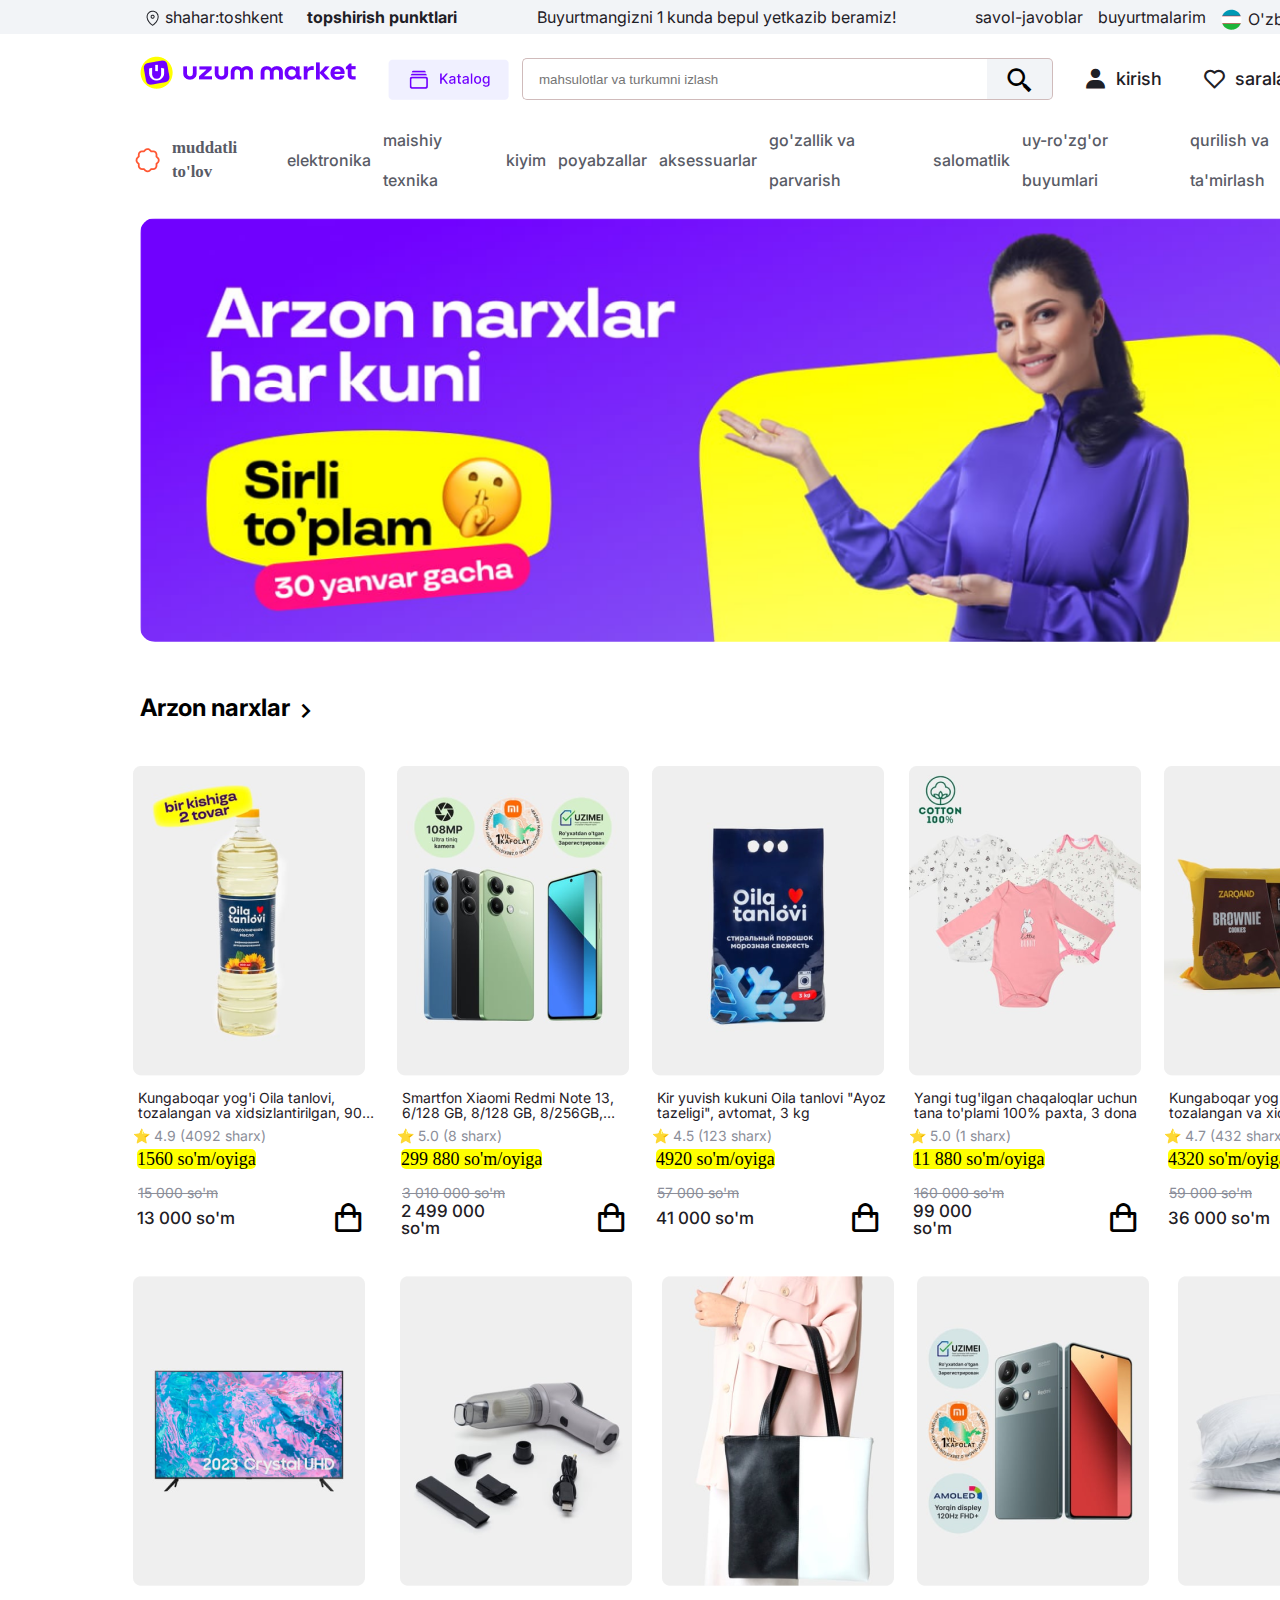
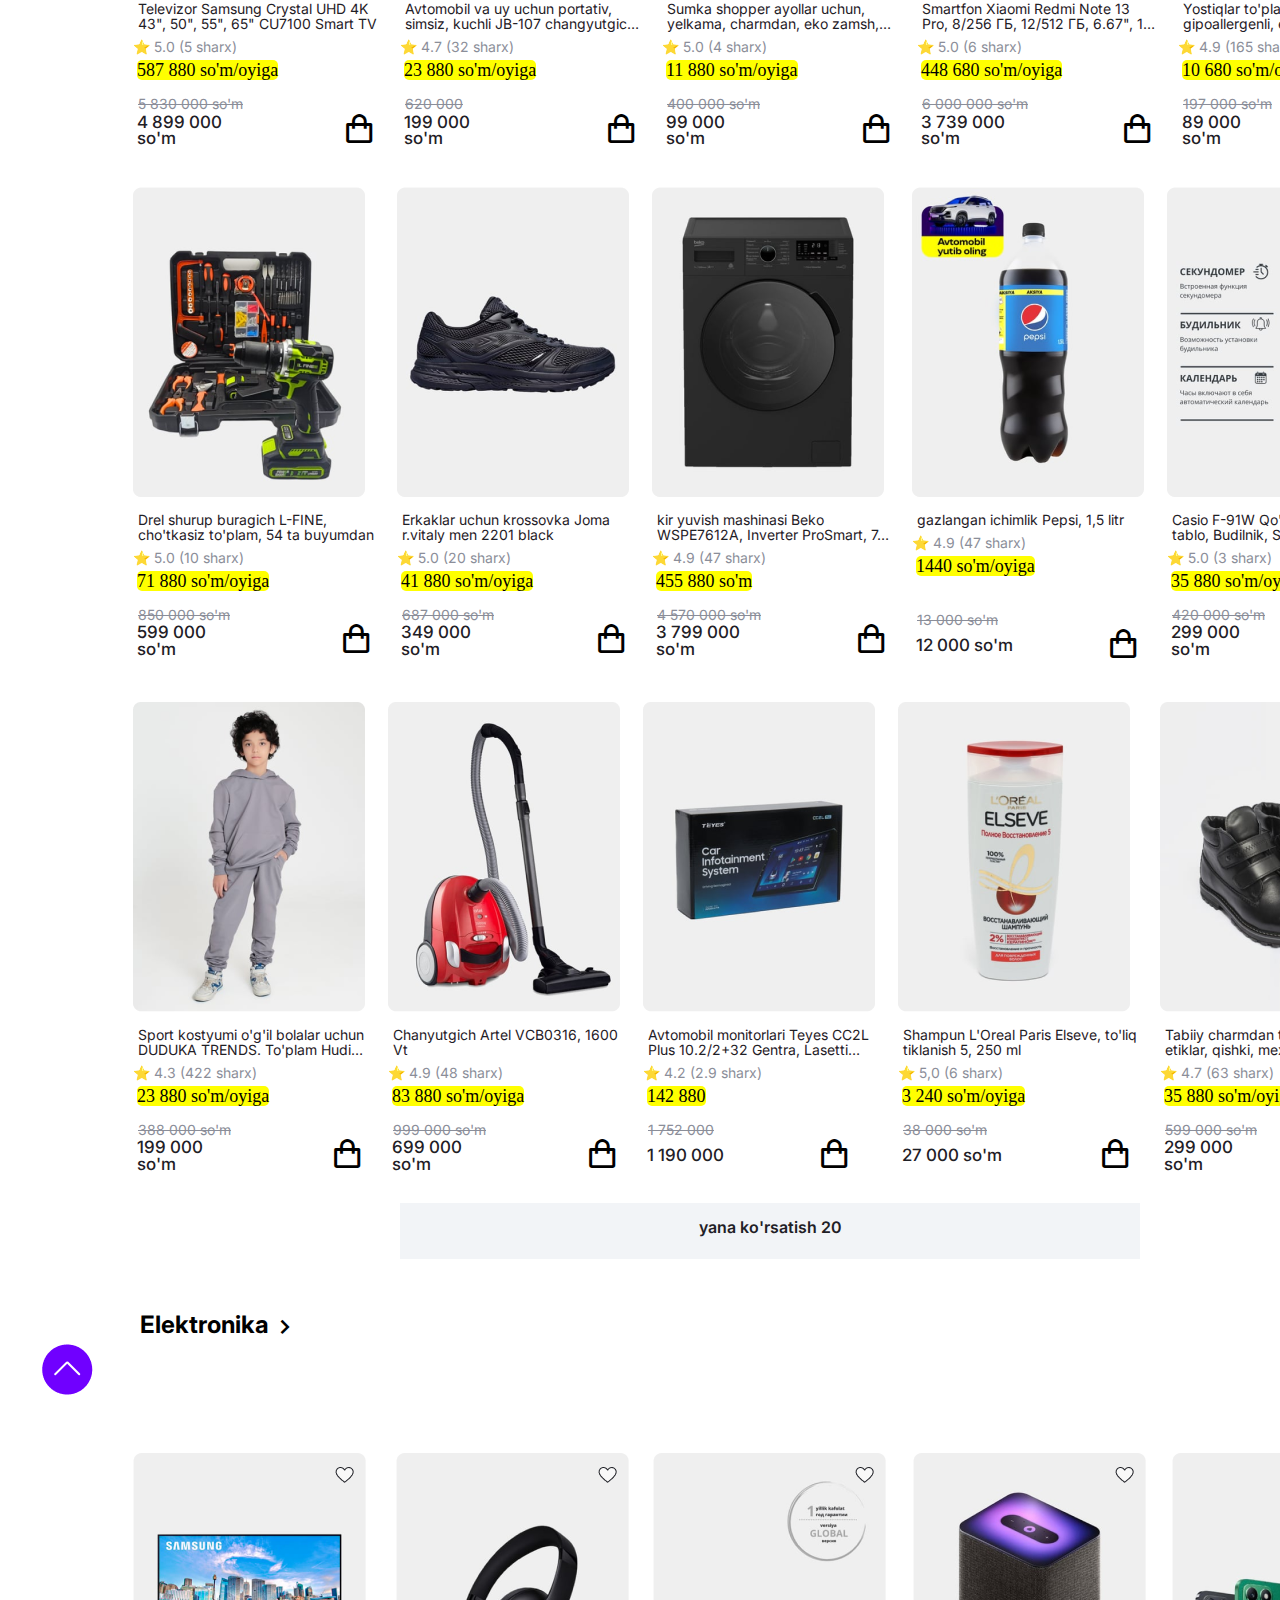
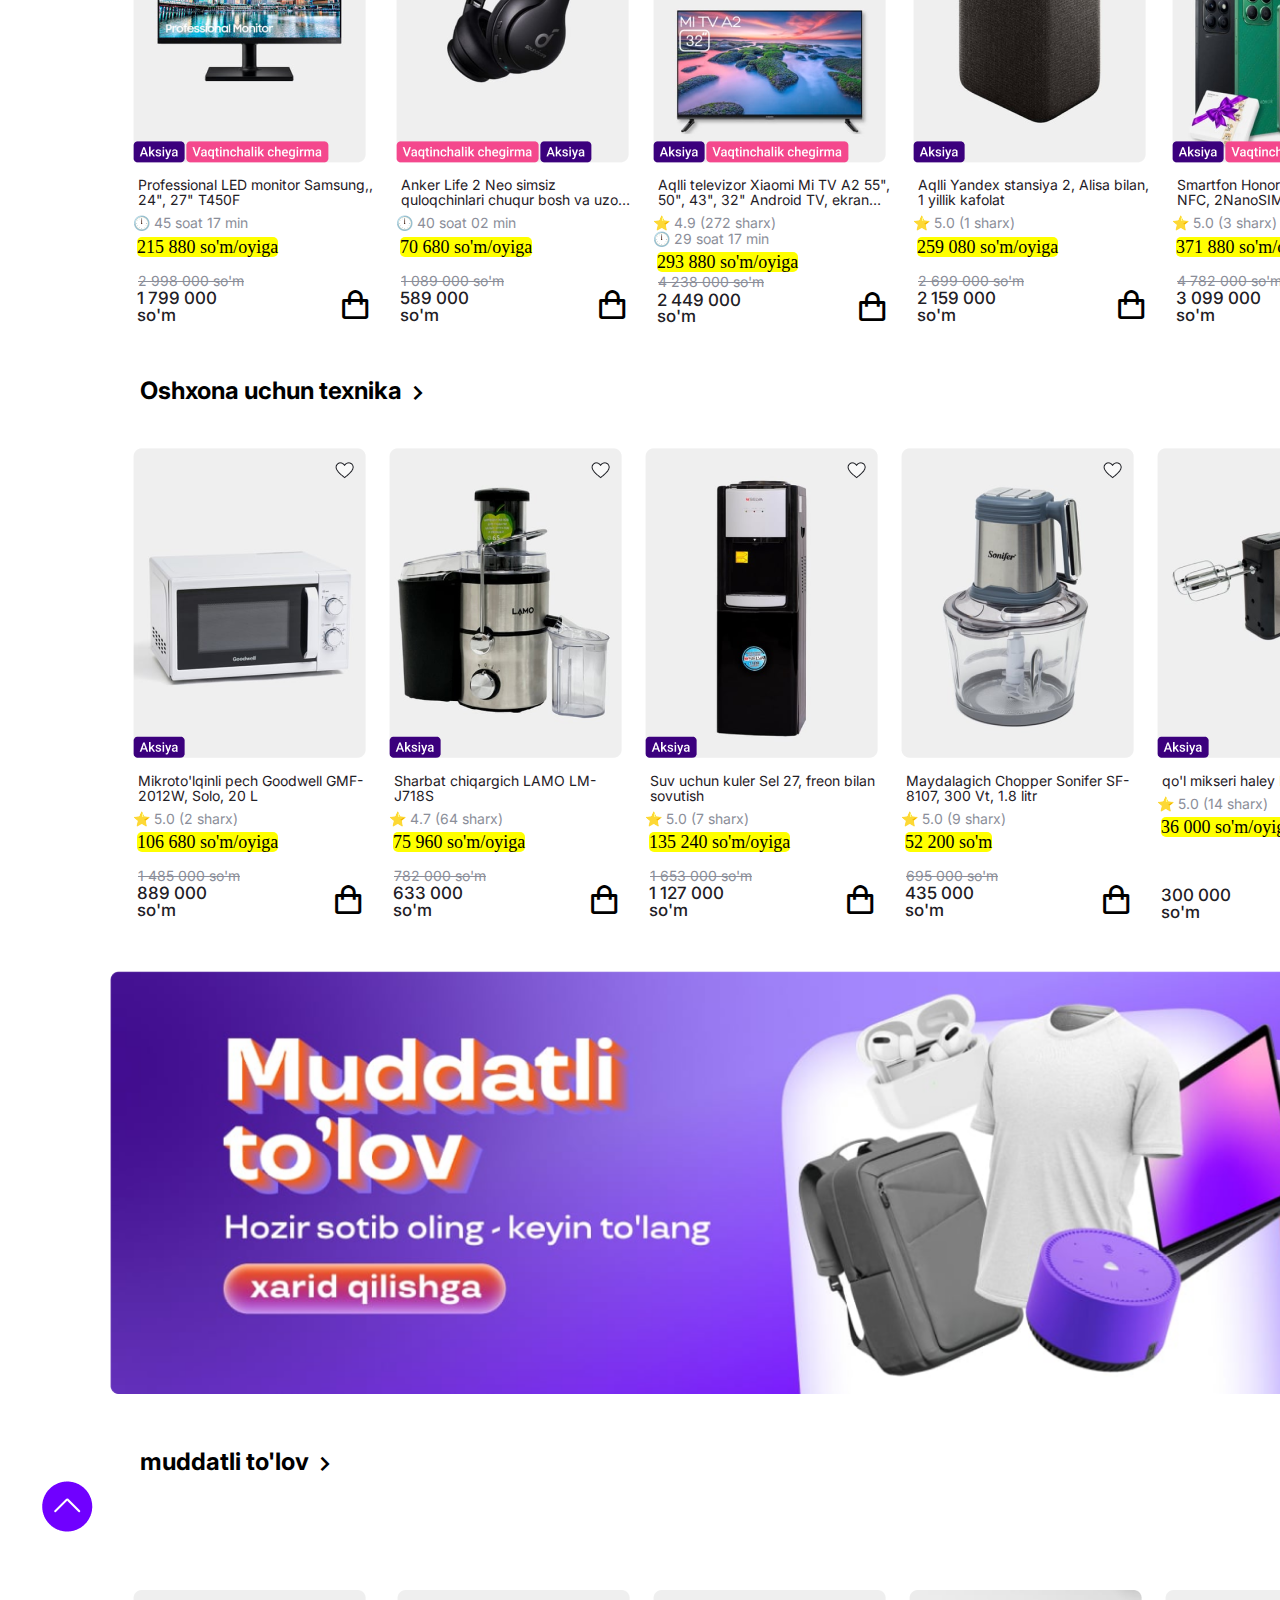
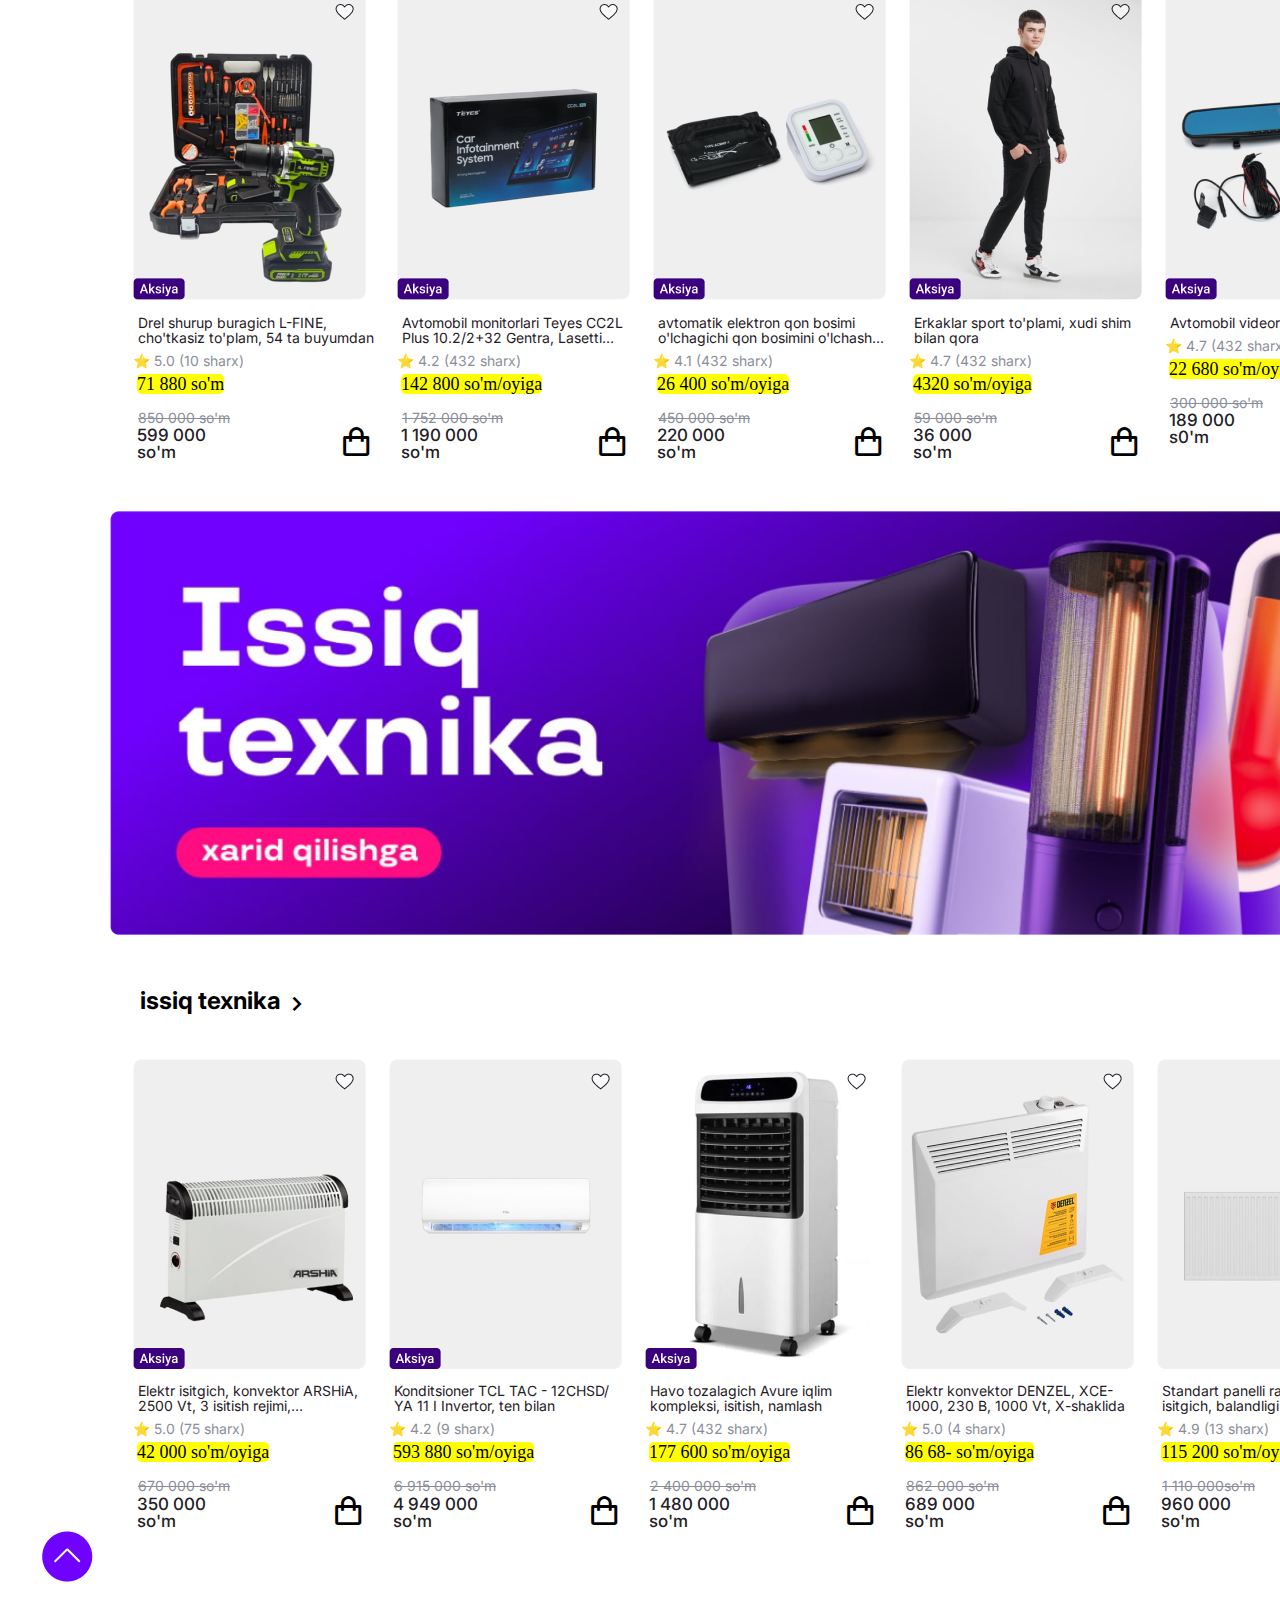
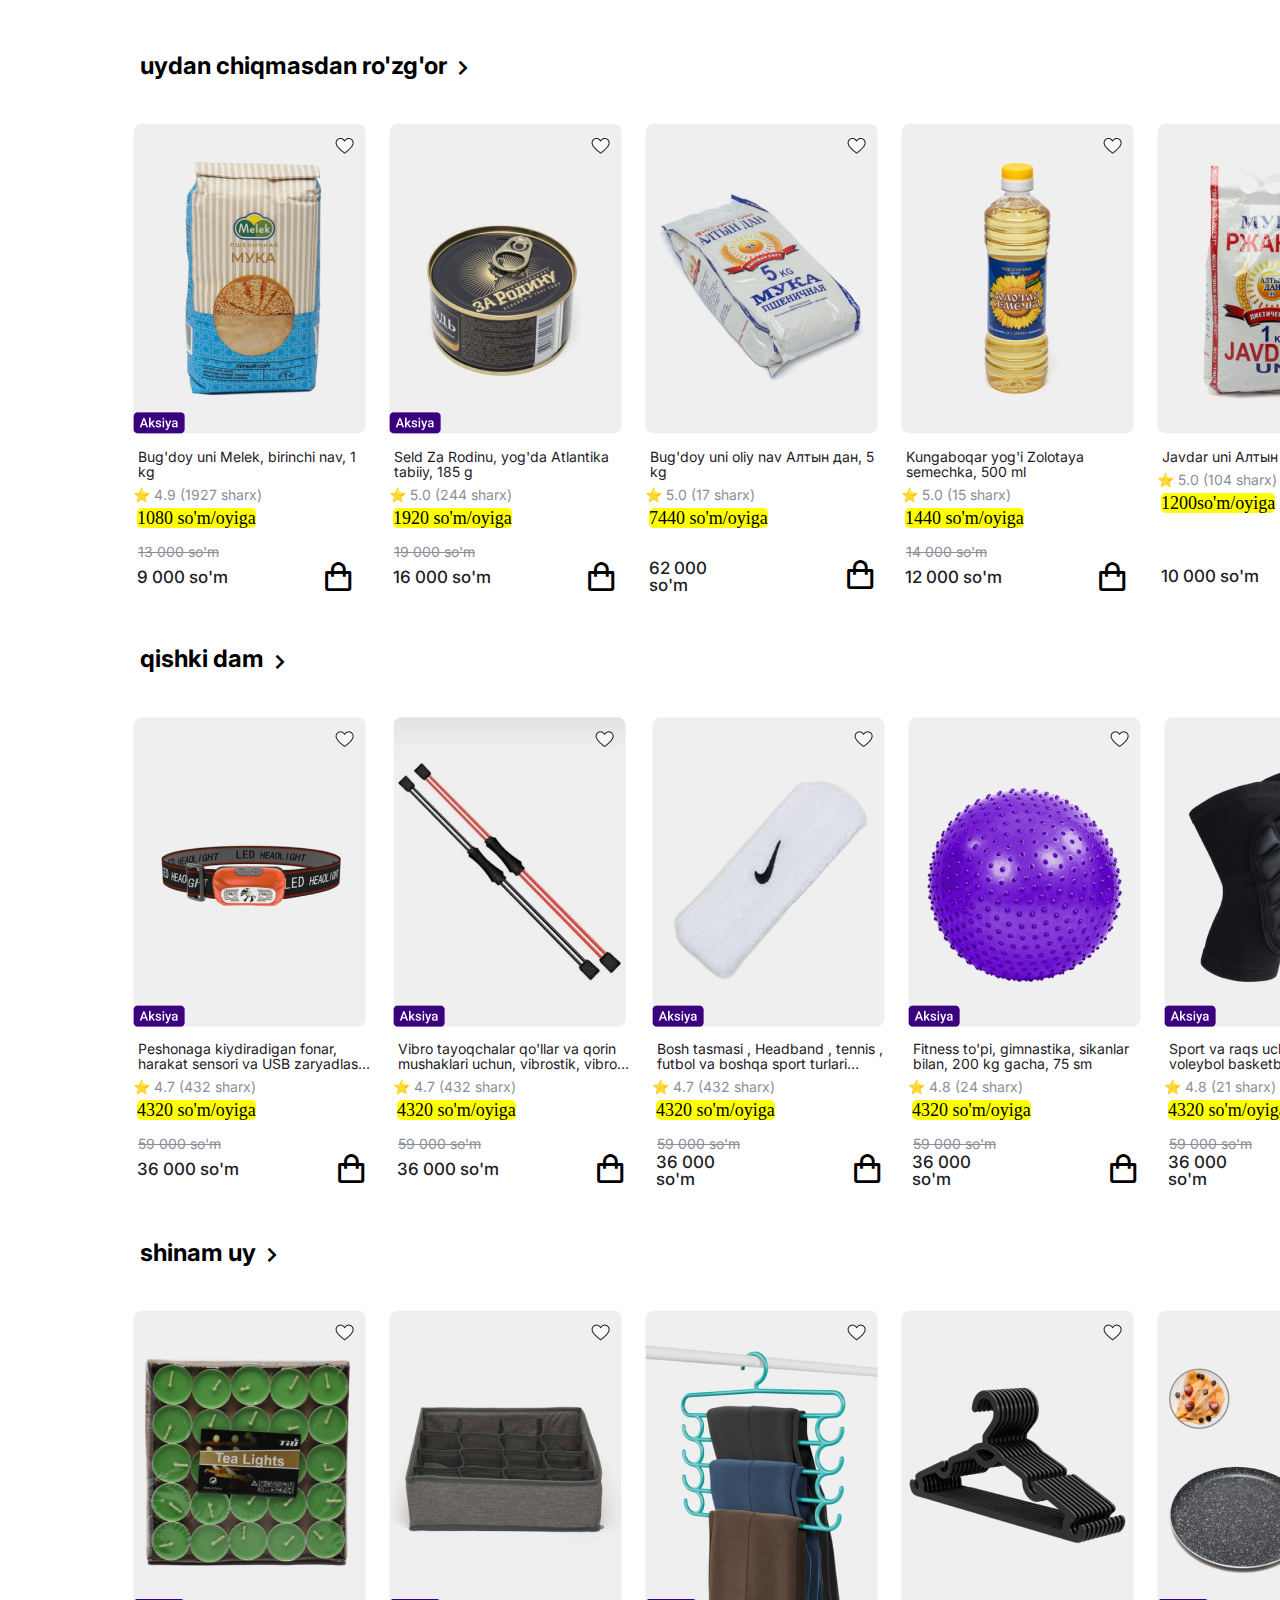
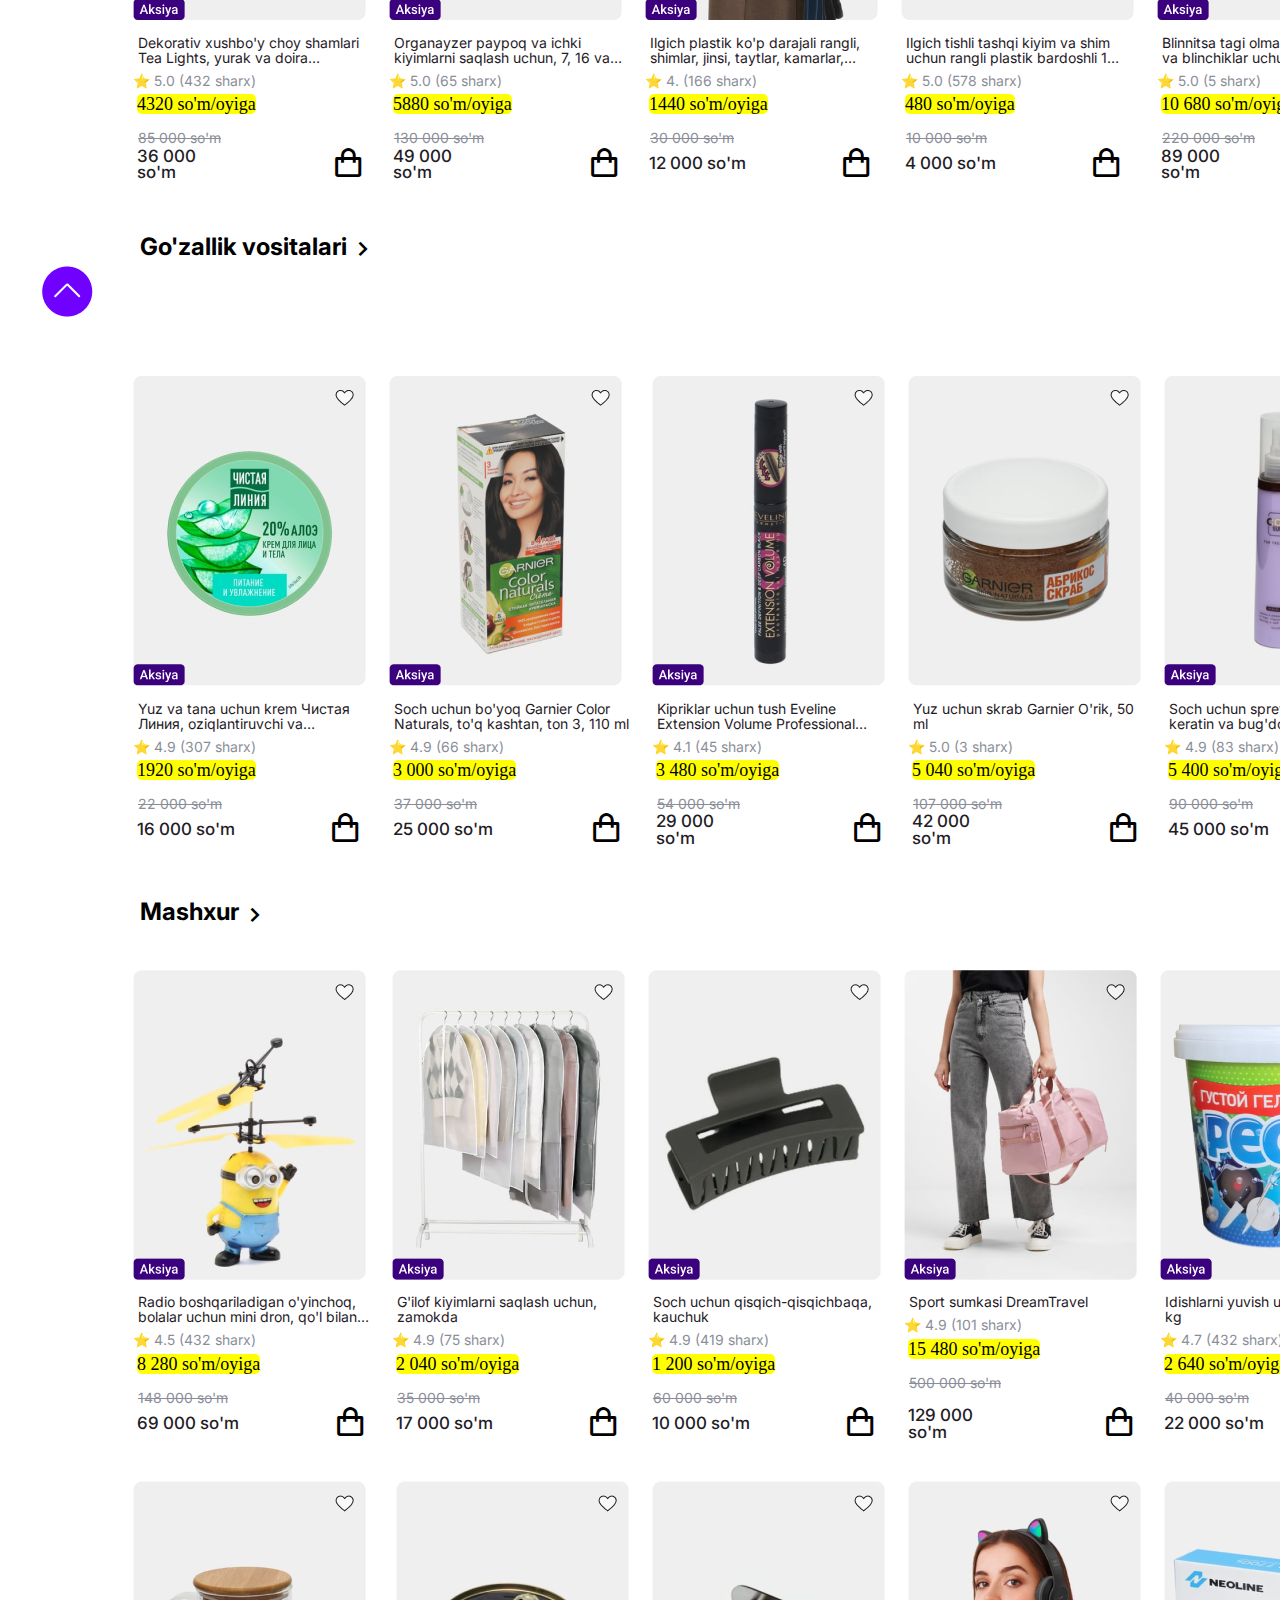
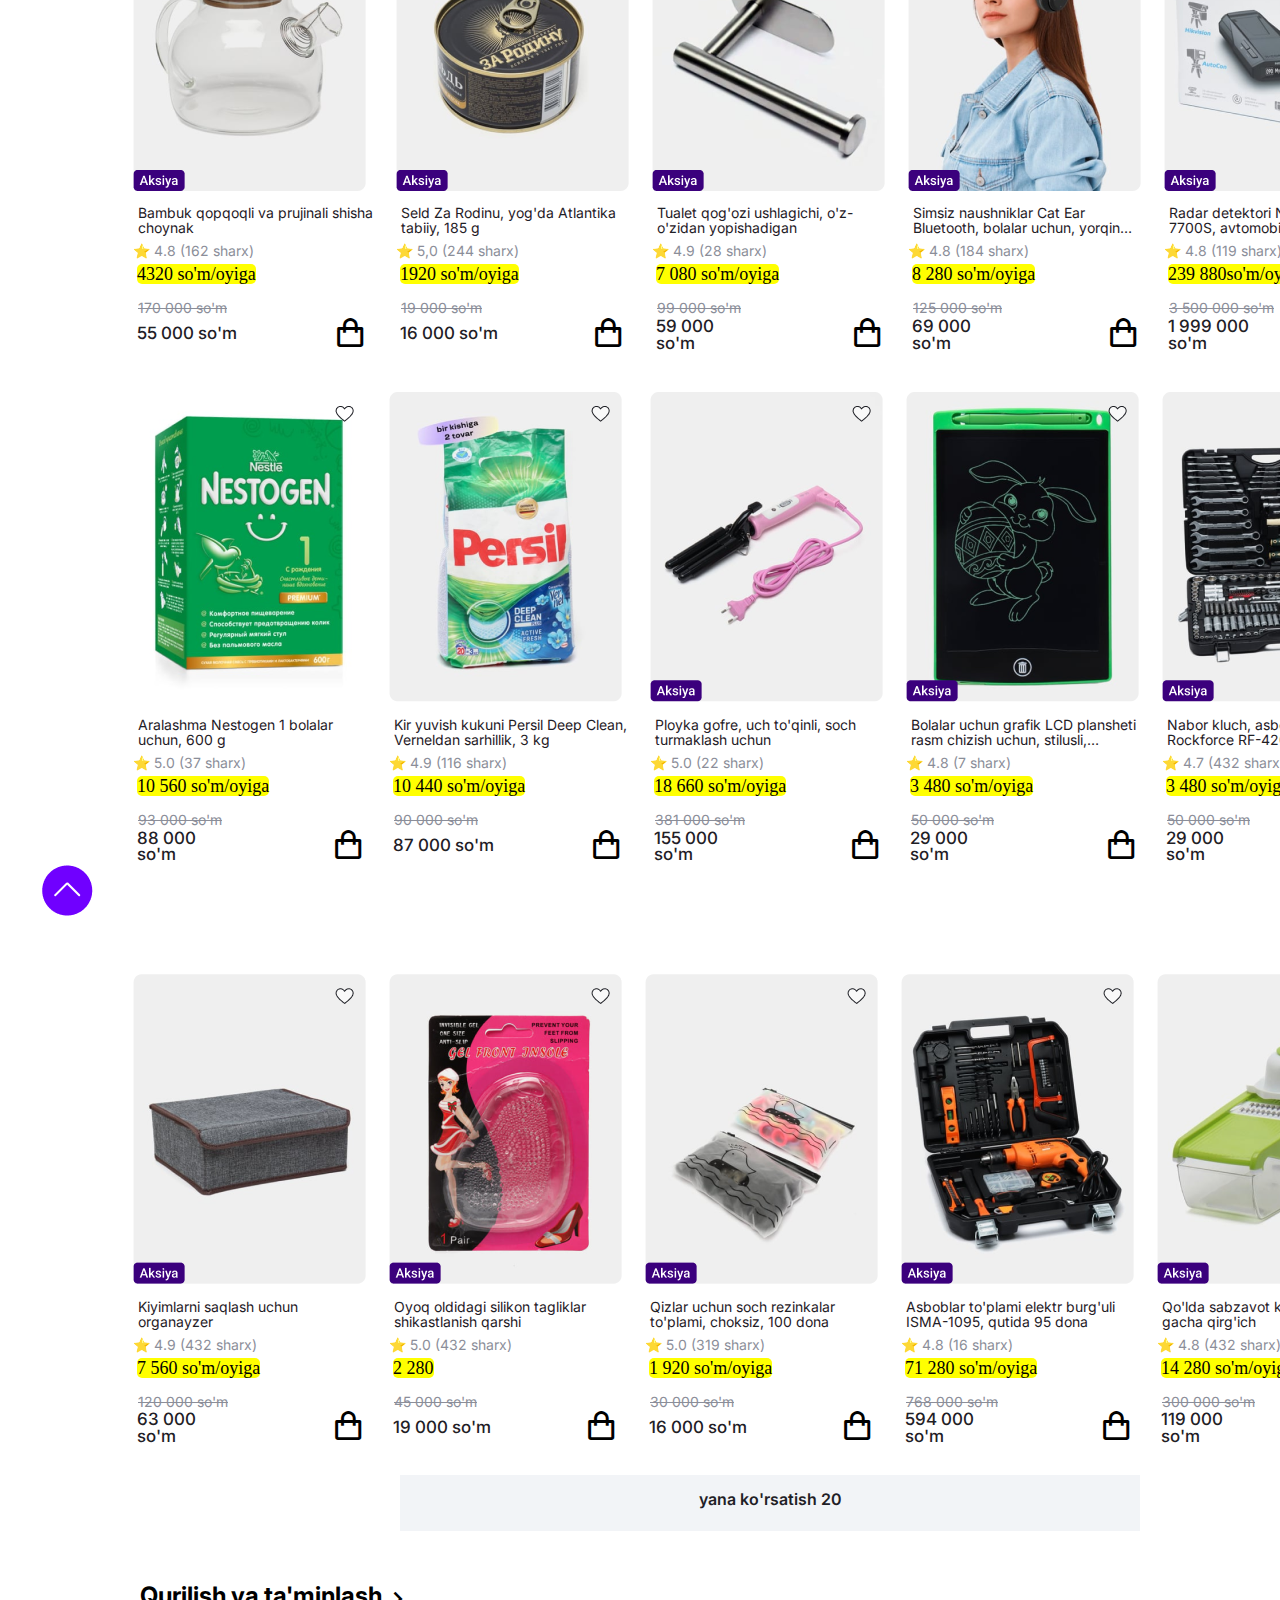
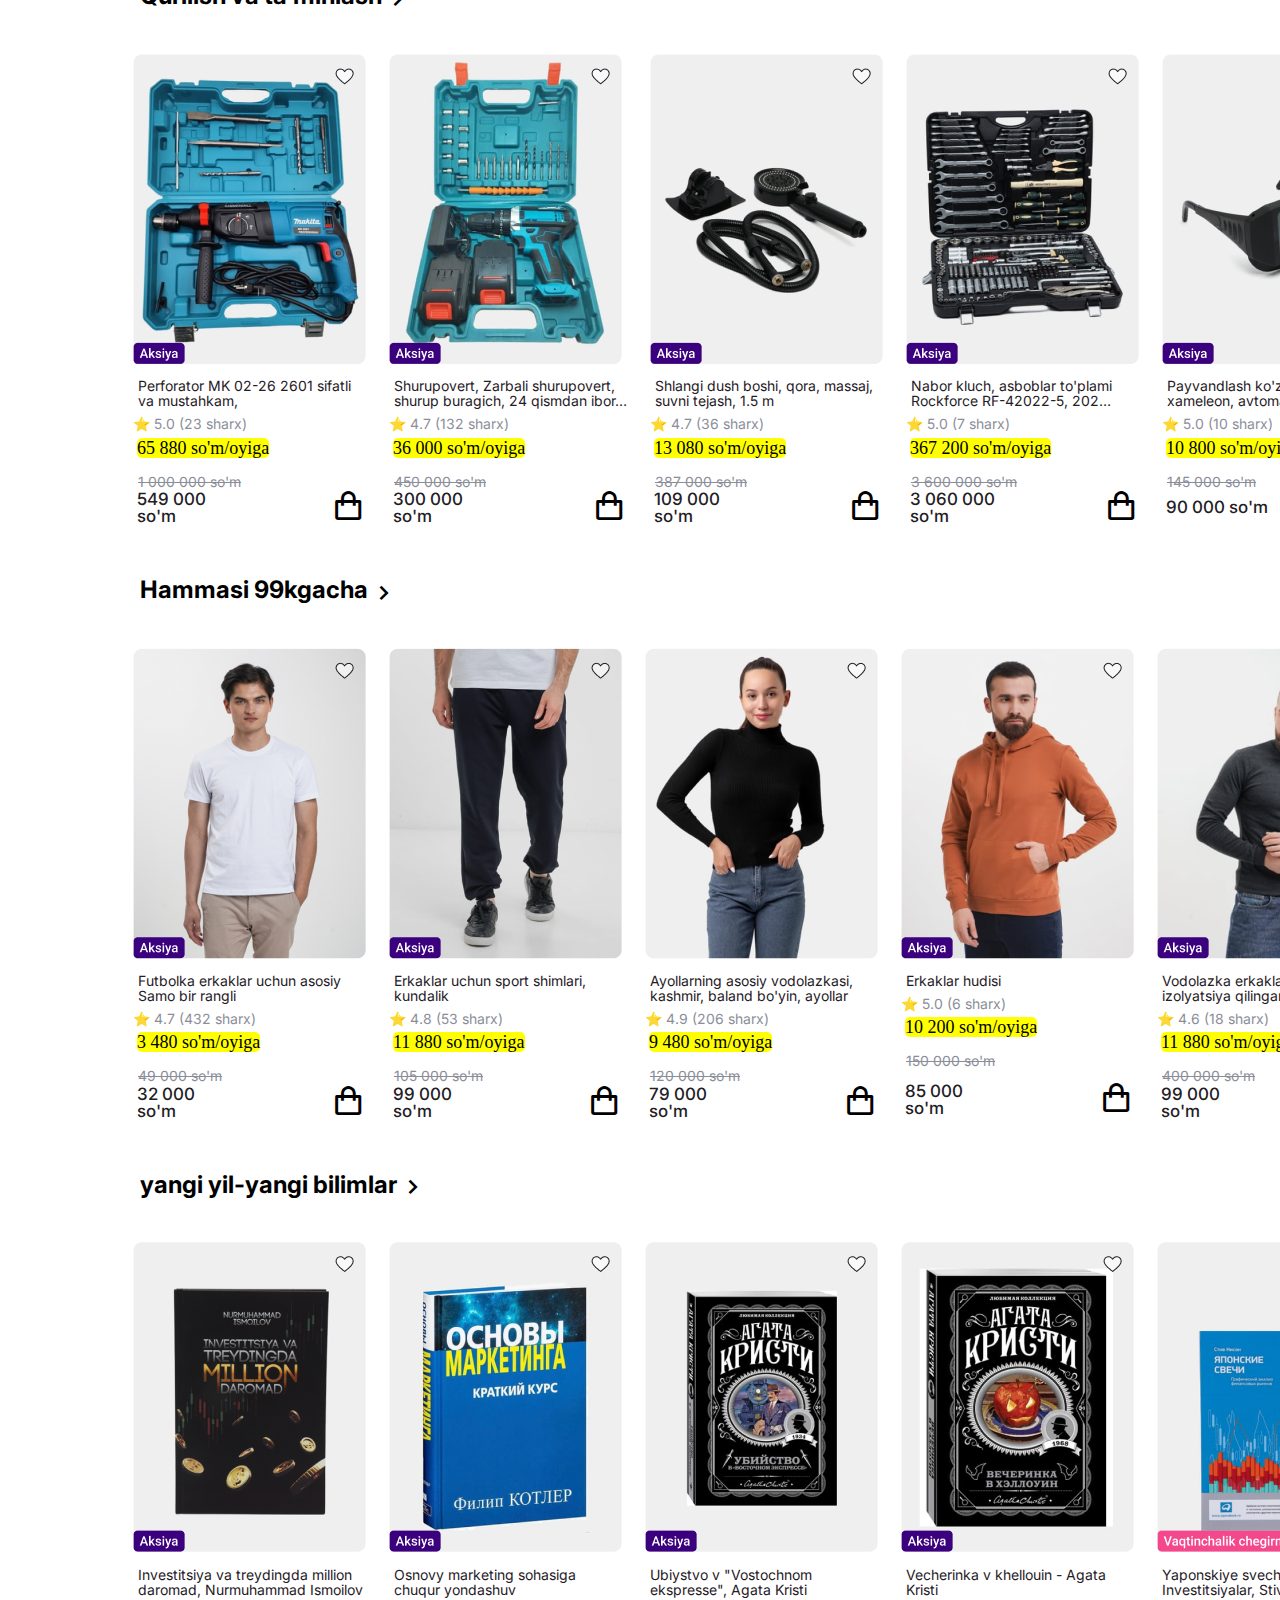
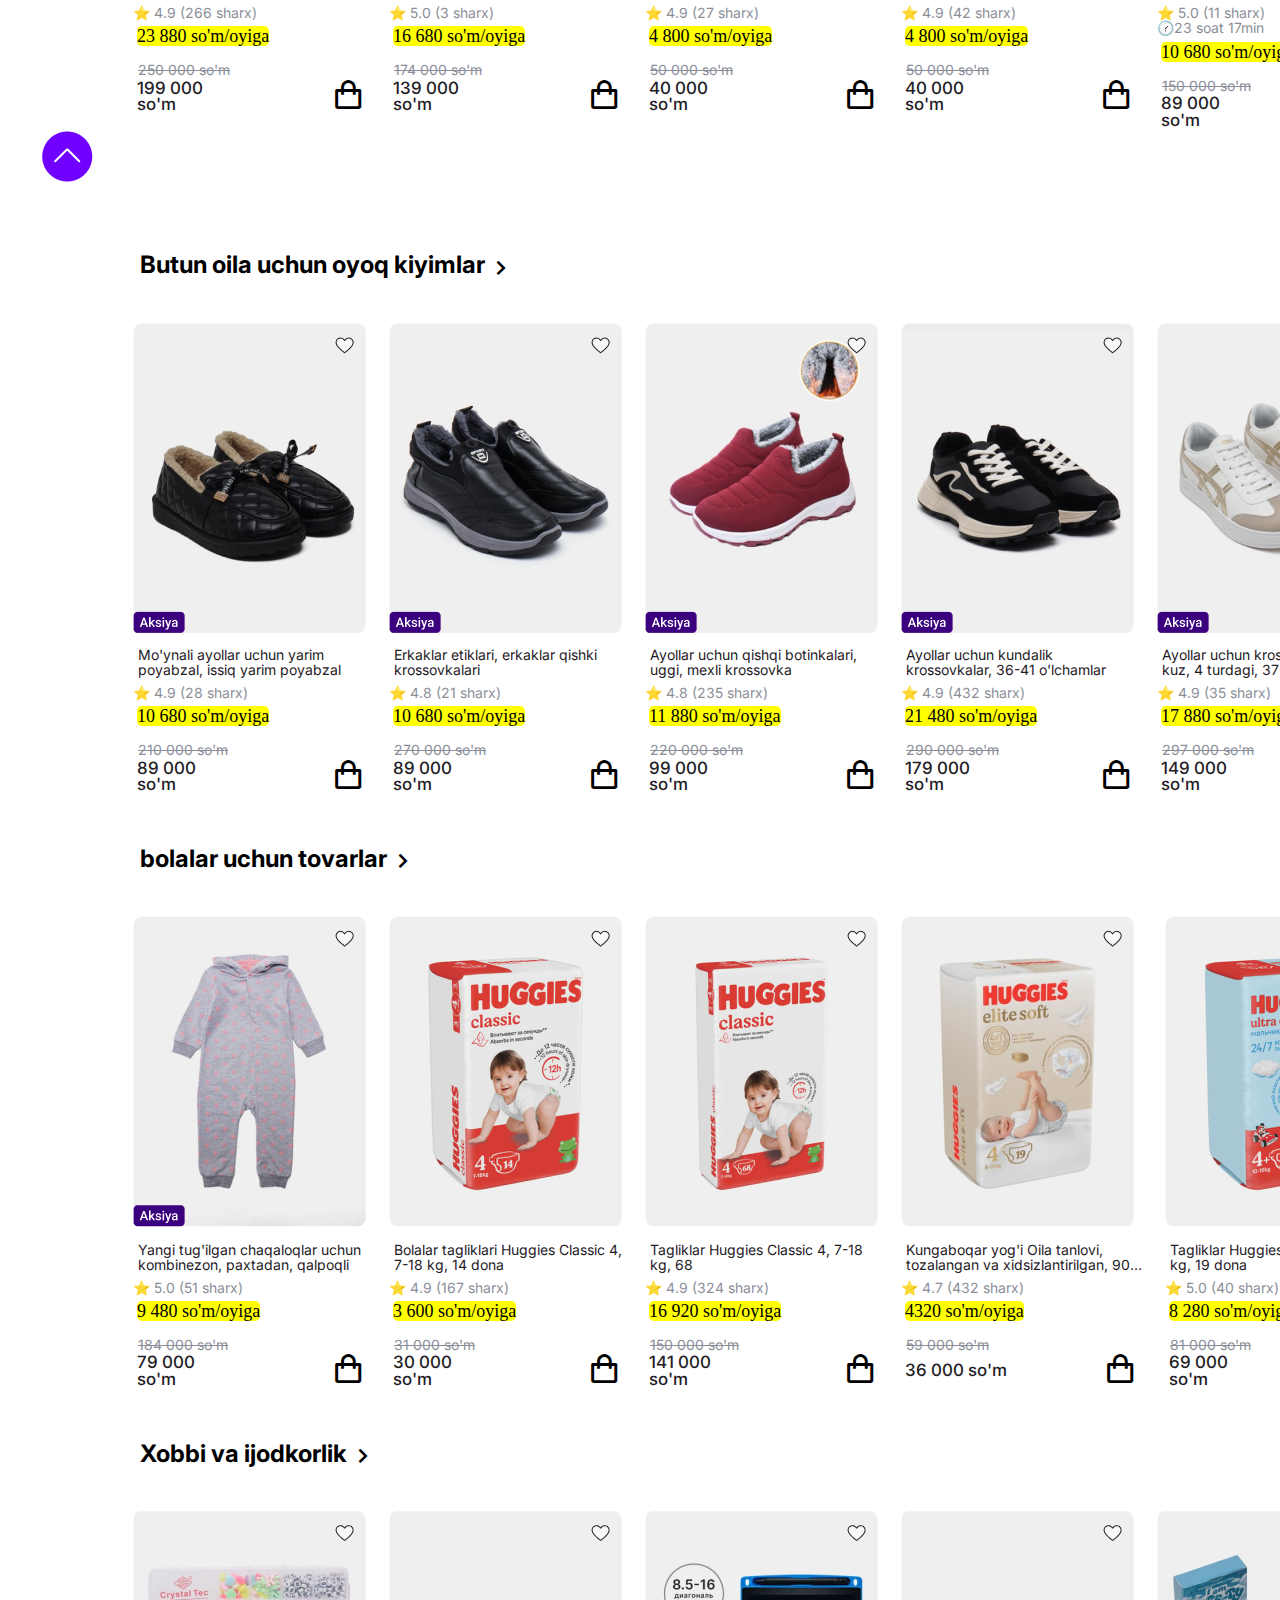
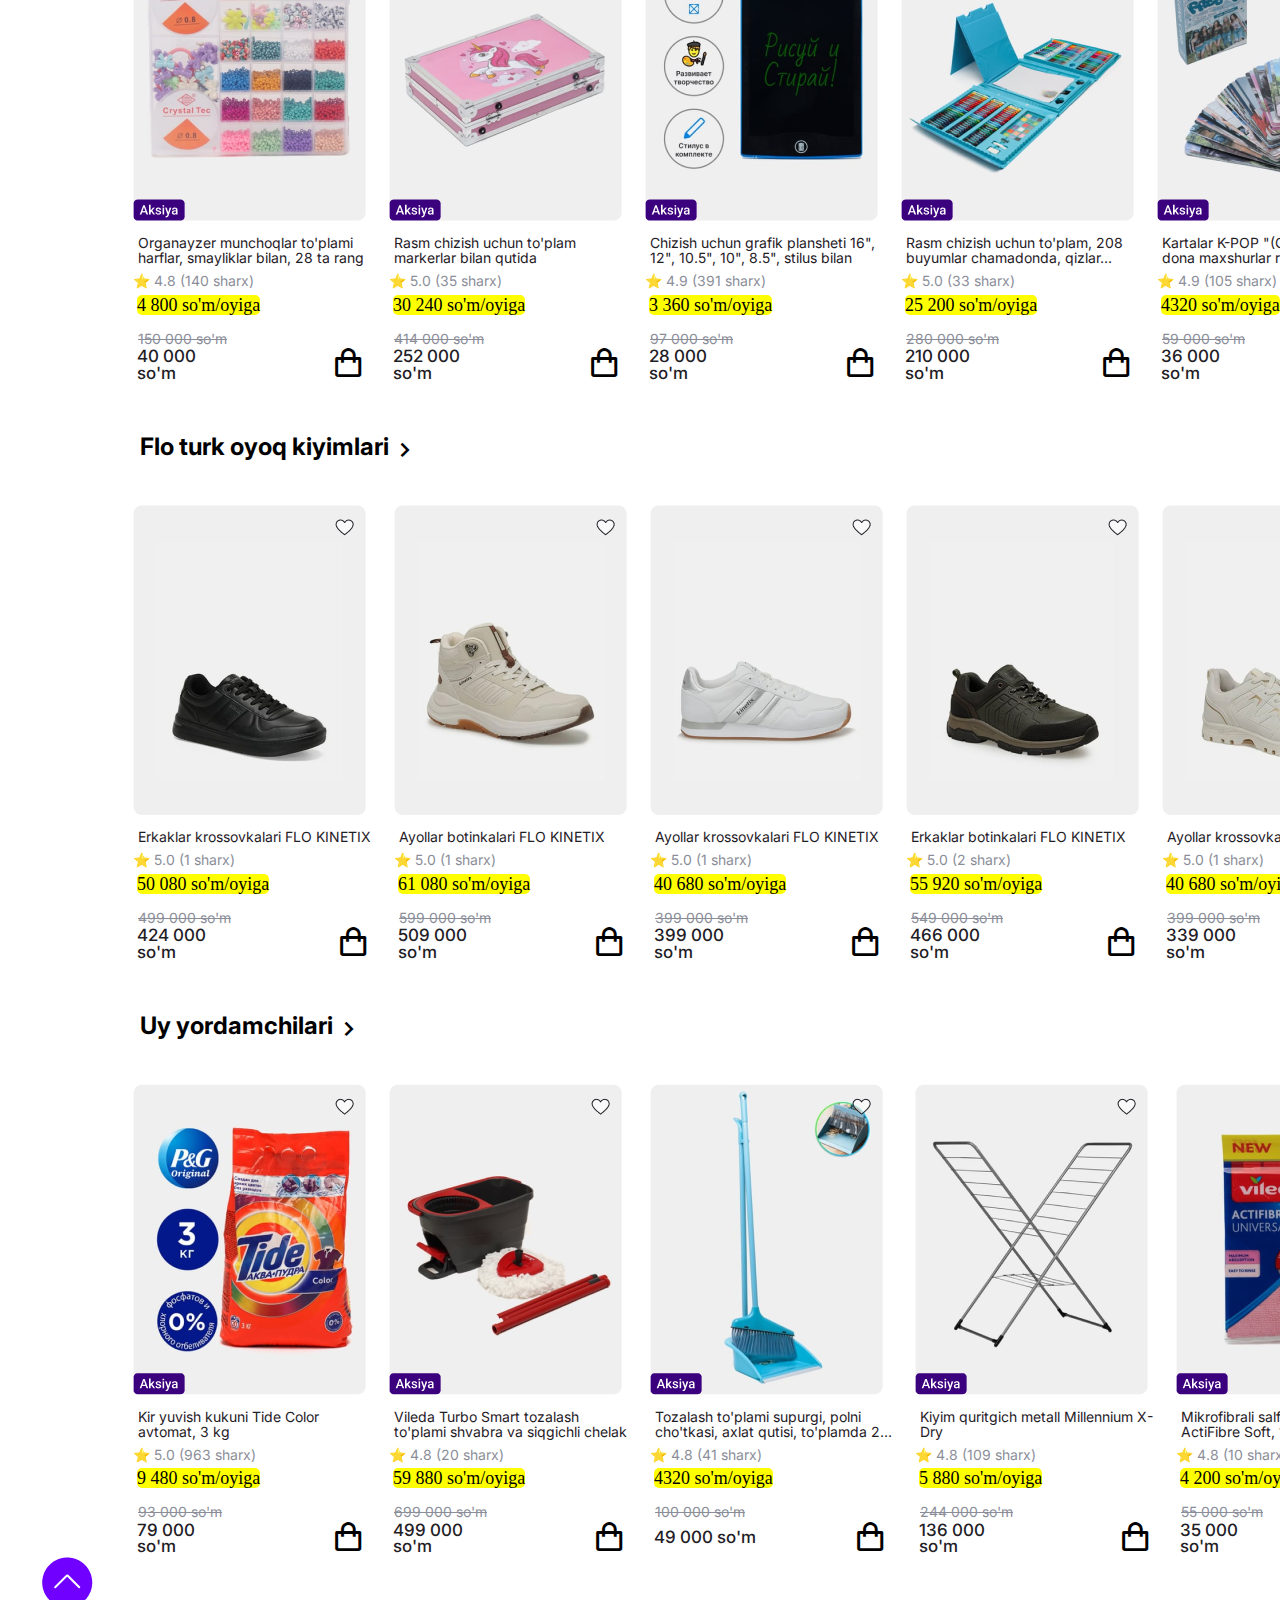
==== index.html @ d0da622d "first commit" ====
<!DOCTYPE html>
<html lang="en">
<head>
    <meta charset="UTF-8">
    <meta name="viewport" content="width=device-width, initial-scale=1.0">
    <title>Document</title>
    <link rel="stylesheet" href="style.css">
    <link href='https://unpkg.com/boxicons@2.1.4/css/boxicons.min.css' rel='stylesheet'>
    <link rel="preconnect" href="https://fonts.googleapis.com">
<link rel="preconnect" href="https://fonts.gstatic.com" crossorigin>
<link href="https://fonts.googleapis.com/css2?family=Inter:ital,opsz,wght@0,14..32,100..900;1,14..32,100..900&family=Pacifico&family=Poppins:ital,wght@0,100;0,200;0,300;0,400;0,500;0,600;0,700;0,800;0,900;1,100;1,200;1,300;1,400;1,500;1,600;1,700;1,800;1,900&display=swap" rel="stylesheet">
<link rel="shortcut icon" href="uz.jpg" type="image/x-icon">

</head>
<body>
<div class="container">
   <header>
 
<div class="div1">
    <img src="SVG.png" alt="">
    <p>shahar: <span class="tt">toshkent</span> </p>
    <p class="top">topshirish punktlari</p>
</div>
<div class="div2">
    <p>Buyurtmangizni 1 kunda bepul yetkazib beramiz!</p>
</div>
<div class="div3">
    <p>savol-javoblar</p>
    <p>buyurtmalarim</p>
   <section class="se"> 
    <p class="uz"><img src="span.icon__selected-before_margin.png" alt="">O'zbekcha</p></section>
</div>

</header>
<section class="home">
   <a href="index.html"><img src="div.middle-header-main-logo.png" alt=""></a>
    <img src="Button.png" alt="">
    <div lang="input">
        <input type="text" placeholder="mahsulotlar va turkumni izlash">
    </div>
    <div class="search">
        <i class='bx bx-search-alt-2'></i>
    </div>
    <div class="icons">
 
   <div class="ic"> <a href="uzum market login/index.html"><i class='bx bxs-user' ></i></a> <a href="uzum market login/index.html">kirish</a></div>
    <div class="ic"><a href="index2.html"><i class='bx bx-heart' id="hr" ></i></a> <a href="index2.html">saralanganlar</a></div>
   <div class="ic"> <a href=""><i class='bx bx-shopping-bag' ></i> </a> <a href="">savat</a></div>
    </div>
</section>
<section class="categories">
<img src="./union.png.png" alt="">
<b>muddatli to'lov</b>
<a href="">elektronika </a>
<a href="">maishiy texnika</a>
<a href="">kiyim</a>
<a href="">poyabzallar</a>
<a href="">aksessuarlar</a>
<a href="">go'zallik va parvarish</a>
<a href="">salomatlik</a>
<a href="">uy-ro'zg'or buyumlari</a>
<a href="">qurilish va ta'mirlash</a>
<select name="" id="">
  <option value="again">yana</option>
  <option value="flower">gullar</option>
  <option value=" charger">zaryadchiklar</option>
  <option value="mouse">mishkalar</option>
</select>
</section>
<section class="slide">
    <img src="./main_page_banner.jpg.png" alt="">
</section>
<section class="pro">
    <h2>Arzon narxlar</h2> <i class='bx bx-chevron-right'></i>
</section>
 
<section class="product">
    <div class="pro1">
        <img src="./products/t_product_540_high.jpg.png" alt="">
        <p class="kun">Kungaboqar yog'i Oila tanlovi, <br>tozalangan va xidsizlantirilgan, 90…</p>
        <p class="sharh">⭐ 4.9 (4092 sharx)</p> 
        <mark>1560 so'm/oyiga</mark> <br>
        <p class="price">15 000 so'm</p>
      <div style="display: flex;"> <p class="price2">13 000 so'm</p>
        <i class='bx bx-shopping-bag'></i></div> 

    </div>
    <div class="pro1">
        <img src="products/t_product_540_high.jpg (1).png" alt="">
        <p class="kun">Smartfon Xiaomi Redmi Note 13, <br>6/128 GB, 8/128 GB, 8/256GB,…</p>
        <p class="sharh">⭐ 5.0 (8 sharx)</p> 
        <mark>299 880 so'm/oyiga</mark> <br>
        <p class="price">3 010 000 so'm</p>
      <div style="display: flex;"> <p class="price2">2 499 000 so'm</p>
        <i class='bx bx-shopping-bag'></i></div> 

    </div>     <div class="pro1">
        <img src="t_product_540_high.jpg (16).png" alt="">
        <p class="kun">Kir yuvish kukuni Oila tanlovi "Ayoz<br>tazeligi", avtomat, 3 kg</p>
        <p class="sharh">⭐ 4.5 (123 sharx)</p> 
        <mark>4920 so'm/oyiga</mark> <br>
        <p class="price">57 000 so'm</p>
      <div style="display: flex;"> <p class="price2">41 000 so'm</p>
        <i class='bx bx-shopping-bag'></i></div> 

    </div>
    <div class="pro1">
        <img src="products/t_product_540_high.jpg (3).png" alt="">
        <p class="kun">Yangi tug'ilgan chaqaloqlar uchun <br> 
            tana to'plami 100% paxta, 3 dona</p>
        <p class="sharh">⭐ 5.0 (1 sharx)</p> 
        <mark>11 880 so'm/oyiga</mark> <br>
        <p class="price">160 000 so'm</p>
      <div style="display: flex;"> <p class="price2">99 000 so'm</p>
        <i class='bx bx-shopping-bag'></i></div> 

    </div>
    <div class="pro1">
        <img src="products/t_product_540_high.jpg (4).png" alt="">
        <p class="kun">Kungaboqar yog'i Oila tanlovi, <br>tozalangan va xidsizlantirilgan, 90…</p>
        <p class="sharh">⭐ 4.7 (432 sharx)</p> 
        <mark>4320 so'm/oyiga</mark> <br>
        <p class="price">59 000 so'm</p>
      <div style="display: flex;"> <p class="price2">36 000 so'm</p>
        <i class='bx bx-shopping-bag'></i></div> 

    </div>
</section>
 
<section class="product">
    <div class="pro1">
        <img src="products/t_product_540_high.jpg (5).png" alt="">
        <p class="kun">Televizor Samsung Crystal UHD 4K <br>43", 50", 55", 65" CU7100 Smart TV</p>
        <p class="sharh">⭐ 5.0 (5 sharx)</p> 
        <mark>587 880 so'm/oyiga</mark> <br>
        <p class="price">5 830 000 so'm</p>
      <div style="display: flex;"> <p class="price2">4 899 000 so'm</p>
        <i class='bx bx-shopping-bag'></i></div> 

    </div>
    <div class="pro1">
        <img src="products/t_product_540_high.jpg (6).png" alt="">
        <p class="kun">Avtomobil va uy uchun portativ, <br>simsiz, kuchli JB-107 changyutgic…</p>
        <p class="sharh">⭐ 4.7 (32 sharx)</p> 
        <mark>23 880 so'm/oyiga</mark> <br>
        <p class="price">620 000</p>
      <div style="display: flex;"> <p class="price2"> 199 000 so'm</p>
        <i class='bx bx-shopping-bag'></i></div> 

    </div>     <div class="pro1">
        <img src="./products/t_product_540_high.jpg (7).png" alt="">
        <p class="kun">Sumka shopper ayollar uchun,<br>yelkama, charmdan, eko zamsh,…   </p>
        <p class="sharh">⭐ 5.0 (4 sharx)</p> 
        <mark>11 880 so'm/oyiga</mark> <br>
        <p class="price">400 000 so'm</p>
      <div style="display: flex;"> <p class="price2">99 000 so'm</p>
        <i class='bx bx-shopping-bag'></i></div> 

    </div>
    <div class="pro1">
        <img src="t_product_540_high.jpg (14).png" alt="">
        <p class="kun">Smartfon Xiaomi Redmi Note 13 <br>Pro, 8/256 ГБ, 12/512 ГБ, 6.67", 1…</p>
        
        <p class="sharh">⭐ 5.0 (6 sharx)</p> 
        <mark>448 680 so'm/oyiga</mark> <br>
        <p class="price">6 000 000 so'm</p>
      <div style="display: flex;"> <p class="price2">3 739 000 so'm</p>
        <i class='bx bx-shopping-bag'></i></div> 

    </div>
    <div class="pro1">
        <img src="t_product_540_high.jpg (15).png" alt="">
        <p class="kun">Yostiqlar to'plami, bambukdan, <br>gipoallergenli, ekologik toza, 70 *…</p>
        <p class="sharh">⭐ 4.9 (165 sharx)</p> 
        <mark>10 680 so'm/oyiga</mark> <br>
        <p class="price">197 000 so'm</p>
      <div style="display: flex;"> <p class="price2">89 000 so'm</p>
        <i class='bx bx-shopping-bag'></i></div> 

    </div>
</section>
 
<section class="product">
    <div class="pro1">
        <img src="./t_product_540_high.jpg (18).png" alt="">
        <p class="kun"> Drel shurup buragich L-FINE, <br>cho'tkasiz to'plam, 54 ta buyumdan</p>
        <p class="sharh">⭐ 5.0 (10 sharx)</p> 
        <mark>71 880 so'm/oyiga</mark> <br>
        <p class="price">850 000 so'm</p>
      <div style="display: flex;"> <p class="price2">599 000 so'm</p>
        <i class='bx bx-shopping-bag'></i></div> 

    </div>
    <div class="pro1">
        <img src="t_product_540_high.jpg (19).png" alt="">
         <p class="kun">Erkaklar uchun krossovka Joma <br>r.vitaly men 2201 black</p>
        <p class="sharh">⭐ 5.0 (20 sharx)</p> 
        <mark>41 880 so'm/oyiga</mark> <br>
        <p class="price">687 000 so'm</p>
      <div style="display: flex;"> <p class="price2">349 000 so'm</p>
        <i class='bx bx-shopping-bag'></i></div> 

    </div>     <div class="pro1">
        <img src="t_product_540_high.jpg (20).png" alt="">
         
        <p class="kun">kir yuvish mashinasi Beko<br> WSPE7612A, Inverter ProSmart, 7…</p>
        <p class="sharh">⭐ 4.9 (47 sharx)</p> 
        <mark>455 880 so'm</mark> <br>
        <p class="price">4 570 000 so'm</p>
      <div style="display: flex;"> <p class="price2">3 799 000 so'm</p>
        <i class='bx bx-shopping-bag'></i></div> 

    </div>
    <div class="pro1">
        <img src="t_product_540_high.jpg (21).png" alt="">
         
            <p class="kun">gazlangan ichimlik Pepsi, 1,5 litr</p>
        <p class="sharh">⭐ 4.9 (47 sharx)</p> 
        <mark>1440 so'm/oyiga</mark> <br>
    <div style="margin-top: 20px;">    <p class="price">13 000 so'm</p>
    <div style="display: flex;"> <p class="price2">12 000 so'm</p>
        <i class='bx bx-shopping-bag'></i></div> </div>  

    </div>
    <div class="pro1">
        <img src="t_product_540_high.jpg (22).png" alt="">
        <p class="kun">Casio F-91W Qo'l Soati, Elektron<br> 
            tablo, Budilnik, Sekundomer, LED…</p>
        <p class="sharh">⭐ 5.0 (3 sharx)</p> 
        <mark>35 880 so'm/oyiga</mark> <br>
        <p class="price">420 000 so'm</p>
      <div style="display: flex;"> <p class="price2">299 000 so'm</p>
        <i class='bx bx-shopping-bag'></i></div> 

    </div>
</section>
 
<section class="product">
    <div class="pro1">
        <img src="t_product_540_high.jpg (23).png" alt="">
        <p class="kun">Sport kostyumi o'g'il bolalar uchun <br>DUDUKA TRENDS. To'plam Hudi…</p>
        <p class="sharh">⭐ 4.3 (422 sharx)</p> 
        <mark>23 880 so'm/oyiga</mark> <br>
        <p class="price">388 000 so'm</p>
      <div style="display: flex;"> <p class="price2">199 000 so'm</p>
        <i class='bx bx-shopping-bag'></i></div> 

    </div>
    <div class="pro1">
        <img src="t_product_540_high.jpg (24).png" alt="">
        <p class="kun">Chanyutgich Artel VCB0316, 1600<br>Vt</p>
        <p class="sharh">⭐ 4.9 (48 sharx)</p> 
        <mark>83 880 so'm/oyiga</mark> <br>
        <p class="price">999 000 so'm</p>
      <div style="display: flex;"> <p class="price2">699 000 so'm</p>
        <i class='bx bx-shopping-bag'></i></div> 

    </div>     <div class="pro1">
        <img src="t_product_540_high.jpg (25).png" alt="">
        <p class="kun">Avtomobil monitorlari Teyes CC2L <br>
            Plus 10.2/2+32 Gentra, Lasetti… </p>
        <p class="sharh">⭐ 4.2 (2.9 sharx)</p> 
        <mark>142 880</mark> <br>
        <p class="price">1 752 000</p>
      <div style="display: flex;"> <p class="price2">1 190 000</p>
        <i class='bx bx-shopping-bag'></i></div> 

    </div>
    <div class="pro1">
        <img src="t_product_540_high.jpg (26).png" alt="">
        <p class="kun"> Shampun L'Oreal Paris Elseve, to'liq <br> 
            tiklanish 5, 250 ml</p>
        <p class="sharh">⭐ 5,0 (6 sharx)</p> 
        <mark>3 240 so'm/oyiga</mark> <br>
        <p class="price">38 000 so'm</p>
      <div style="display: flex;"> <p class="price2">27 000 so'm</p>
        <i class='bx bx-shopping-bag'></i></div> 

    </div>
    <div class="pro1">
        <img src="t_product_540_high.jpg (27).png" alt="">
        <p class="kun">Tabiiy charmdan tayyorlangan<br>etiklar, qishki, mex bilan, suv…</p>
        <p class="sharh">⭐ 4.7 (63 sharx)</p> 
        <mark>35 880 so'm/oyiga</mark> <br>
        <p class="price">599 000 so'm</p>
      <div style="display: flex;"> <p class="price2">299 000 so'm</p>
        <i class='bx bx-shopping-bag'></i></div> 

    </div>
</section>
<section class="show"> 
    <h4>yana ko'rsatish 20</h4>
</section>
<section class="pro">
    <h2>Elektronika</h2> <i class='bx bx-chevron-right'></i>
</section>
<section class="scroller">
  <a href="index.html"><img src="./div.scroller.png" alt=""></a>
</section>
<section class="product">
    <div class="pro1">
        <img src="./div.product-card-image.png" alt="">
        <p class="kun"> Professional LED monitor Samsung,, <br> 24", 27" T450F</p>
        <p class="sharh">🕛 45 soat 17 min</p> 
        <mark>215 880 so'm/oyiga</mark> <br>
        <p class="price">2 998 000 so'm</p>
      <div style="display: flex;"> <p class="price2">  1 799 000 so'm</p>
        <i class='bx bx-shopping-bag'></i></div> 

    </div> 
    <div class="pro1">
        <img src="div.product-card-image (1).png" alt="">
        <p class="kun">Anker Life 2 Neo simsiz <br> 
            quloqchinlari chuqur bosh va uzo…</p>
        <p class="sharh">🕛 40 soat 02 min</p> 
        <mark>70 680 so'm/oyiga</mark> <br>
        <p class="price">1 089 000 so'm</p>
      <div style="display: flex;"> <p class="price2">589 000 so'm</p>
        <i class='bx bx-shopping-bag'></i></div> 

    </div>
    <div class="pro1">
        <img src="div.product-card-image (2).png" alt="">
        <p class="kun">Aqlli televizor Xiaomi Mi TV A2 55", <br> 50", 43", 32" Android TV, ekran…</p>
        <p class="sharh">⭐ 4.9 (272 sharx) <br>
            🕛 29 soat 17 min 
        </p> 
        <mark>293 880 so'm/oyiga </mark>
        <p style="padding-top: 4px;" class="price">4 238 000 so'm</p>
      <div style="display: flex;"> <p class="price2">2 449 000 so'm</p>
        <i class='bx bx-shopping-bag'></i></div> 

    </div>
    <div class="pro1">
        <img src="div.product-card-image (3).png" alt="">
        <p class="kun">Aqlli Yandex stansiya 2, Alisa bilan, <br> 1 yillik kafolat</p>
        <p class="sharh">⭐ 5.0 (1 sharx)</p> 
        <mark>259 080 so'm/oyiga</mark> <br>
        <p class="price">2 699 000 so'm</p>
      <div style="display: flex;"> <p class="price2">2 159 000 so'm</p>
        <i class='bx bx-shopping-bag'></i></div> 

    </div>
    <div class="pro1">
        <img src="div.product-card-image (4).png" alt="">
        <p class="kun">Smartfon Honor X8b 8/128/256 GB,<br> NFC, 2NanoSIM, ko'zni himoya…</p>
        <p class="sharh">⭐ 5.0 (3 sharx)</p> 
        <mark> 371 880 so'm/oyiga</mark> <br>
        <p class="price">4 782 000 so'm </p>
      <div style="display: flex;"> <p class="price2">3 099 000 so'm</p>
        <i class='bx bx-shopping-bag'></i></div> 

    </div>  
</section>
 
<section class="pro">
    <h2>Oshxona uchun texnika</h2> <i class='bx bx-chevron-right'></i>
</section>
<section class="product">
    <div class="pro1">
        <img src="div.product-card-image (5).png" alt="">
        <p class="kun">Mikroto'lqinli pech Goodwell GMF-<br>2012W, Solo, 20 L</p>
        <p class="sharh">⭐ 5.0 (2 sharx)</p> 
        <mark>106 680 so'm/oyiga</mark> <br>
        <p class="price">1 485 000 so'm</p>
      <div style="display: flex;"> <p class="price2">889 000 so'm</p>
        <i class='bx bx-shopping-bag'></i></div> 

    </div> 
    <div class="pro1">
        <img src="div.product-card-image (6).png" alt="">
        <p class="kun"> Sharbat chiqargich LAMO LM- <br>
            J718S</p>
        <p class="sharh">⭐ 4.7 (64 sharx)</p> 
        <mark>75 960 so'm/oyiga</mark> <br>
        <p class="price">782 000 so'm</p>
      <div style="display: flex;"> <p class="price2">633 000 so'm</p>
        <i class='bx bx-shopping-bag'></i></div> 

    </div>
    <div class="pro1">
        <img src="./div.product-card-image (7).png" alt="">
        <p class="kun">Suv uchun kuler Sel 27, freon bilan<br>sovutish</p>
        <p class="sharh">⭐ 5.0 (7 sharx)</p> 
        <mark>135 240 so'm/oyiga</mark> <br>
        <p class="price">1 653 000 so'm</p>
      <div style="display: flex;"> <p class="price2">1 127 000 so'm</p>
        <i class='bx bx-shopping-bag'></i></div> 

    </div>
    <div class="pro1">
        <img src="div.product-card-image (8).png" alt="">
        <p class="kun">Maydalagich Chopper Sonifer SF-<br>8107, 300 Vt, 1.8 litr</p>
        <p class="sharh">⭐ 5.0 (9 sharx)</p> 
        <mark>52 200 so'm</mark> <br>
        <p class="price">695 000 so'm</p>
      <div style="display: flex;"> <p class="price2">435 000 so'm</p>
        <i class='bx bx-shopping-bag'></i></div> 

    </div>
    <div class="pro1">
        <img src="div.product-card-image (9).png" alt="">
        <p class="kun">qo'l mikseri  haley HY-1636<br>  </p>
        <p class="sharh">⭐ 5.0 (14 sharx)</p> 
        <mark>36 000 so'm/oyiga</mark> <br>
        <p class="price"></p>
      <div style="display: flex;"> <p style="margin-top: 30px;" class="price2">300 000 so'm</p>
        <i style="margin-top: 30px; cursor: copy;" class='bx bx-shopping-bag'></i></div> 

    </div>  
</section>
 
<section class="wrapper">
<img src="div.image-wrapper.png" alt="">
</section>
<section class="pro">
    <h2>muddatli to'lov</h2> <i class='bx bx-chevron-right'></i>
</section>
<section class="scroller">
  <a href="index.html"><img src="./div.scroller.png" alt=""></a>
</section>
<section class="product">
    <div class="pro1">
        <img src="div.product-card-image (10).png" alt="">
        <p class="kun"> Drel shurup buragich L-FINE, <br> cho'tkasiz to'plam, 54 ta buyumdan</p>
        <p class="sharh">⭐ 5.0  (10 sharx)</p> 
        <mark> 71 880 so'm</mark> <br>
        <p class="price"> 850 000 so'm</p>
      <div style="display: flex;"> <p class="price2">599 000 so'm</p>
        <i class='bx bx-shopping-bag'></i></div> 

    </div> 
    <div class="pro1">
        <img src="div.product-card-image (11).png" alt="">
        <p class="kun"> Avtomobil monitorlari Teyes CC2L <br>Plus 10.2/2+32 Gentra, Lasetti…</p>
        <p class="sharh">⭐ 4.2 (432 sharx)</p> 
        <mark>142 800 so'm/oyiga</mark> <br>
        <p class="price">1 752 000 so'm</p>
      <div style="display: flex;"> <p class="price2">1 190 000 so'm</p>
        <i class='bx bx-shopping-bag'></i></div> 

    </div>
    <div class="pro1">
        <img src="./div.product-card-image (12).png" alt="">
        <p class="kun">avtomatik elektron  qon bosimi <br>o'lchagichi qon bosimini o'lchash...</p>
        <p class="sharh">⭐ 4.1 (432 sharx)</p> 
        <mark>26 400 so'm/oyiga</mark> <br>
        <p class="price">450 000 so'm</p>
      <div style="display: flex;"> <p class="price2">220 000 so'm</p>
        <i class='bx bx-shopping-bag'></i></div> 

    </div>
    <div class="pro1">
        <img src="div.product-card-image (14).png" alt="">
        <p class="kun">Erkaklar sport to'plami, xudi shim <br>bilan qora</p>
        <p class="sharh">⭐ 4.7 (432 sharx)</p> 
        <mark>4320 so'm/oyiga</mark> <br>
        <p class="price">59 000 so'm</p>
      <div style="display: flex;"> <p class="price2">36 000 so'm</p>
        <i class='bx bx-shopping-bag'></i></div> 

    </div>
    <div class="pro1">
        <img src="div.product-card-image (16).png" alt="">
        <p class="kun">Avtomobil videoregistrator-oyna <br> </p>
        <p class="sharh">⭐ 4.7 (432 sharx)</p> 
        <mark>22 680 so'm/oyiga</mark> <br>
        <p class="price">300 000 so'm </p>
      <div style="display: flex;"> <p class="price2"> 189 000 s0'm</p>
        <i class='bx bx-shopping-bag'></i></div> 

    </div>  
</section>
 
<section class="wrapper">
    <img src="main_page_banner.jpg (1).png" alt="">
    </section>
    <section class="pro">
        <h2>issiq texnika</h2> <i class='bx bx-chevron-right'></i>
    </section>
    <section class="product">
        <div class="pro1">
            <img src="div.product-card-image (17).png" alt="">
            <p class="kun"> Elektr isitgich, konvektor ARSHiA,<br>2500 Vt, 3 isitish rejimi,…</p>
            <p class="sharh">⭐ 5.0 (75 sharx)</p> 
            <mark>42 000 so'm/oyiga</mark> <br>
            <p class="price">670 000 so'm</p>
          <div style="display: flex;"> <p class="price2">350 000 so'm</p>
            <i class='bx bx-shopping-bag'></i></div> 
    
        </div> 
        <div class="pro1">
            <img src="div.product-card-image (18).png " alt="">
            <p class="kun">Konditsioner TCL TAC - 12CHSD/<br>YA 
              11 I Invertor, ten bilan <br> </p>
            <p class="sharh">⭐ 4.2 (9 sharx)</p> 
            <mark>593 880  so'm/oyiga</mark> <br>
            <p class="price">6 915 000 so'm</p>
          <div style="display: flex;"> <p class="price2">4 949 000 so'm</p>
            <i class='bx bx-shopping-bag'></i></div> 
    
        </div>
        <div class="pro1">
            <img src="div.product-card-image (19).png" alt="">
            <p class="kun">Havo tozalagich Avure iqlim <br>kompleksi, isitish, namlash</p>
            <p class="sharh">⭐ 4.7 (432 sharx)</p> 
            <mark>177 600 so'm/oyiga</mark> <br>
            <p class="price">2 400 000 so'm</p>
          <div style="display: flex;"> <p class="price2">1 480 000 so'm</p>
            <i class='bx bx-shopping-bag'></i></div> 
    
        </div>
        <div class="pro1">
            <img src="div.product-card-image (20).png" alt="">
            <p class="kun">Elektr konvektor DENZEL, XCE-<br> 
              1000, 230 В, 1000 Vt, X-shaklida<br> </p>
            <p class="sharh">⭐ 5.0 (4 sharx)</p> 
            <mark>86 68- so'm/oyiga</mark> <br>
            <p class="price">862 000 so'm</p>
          <div style="display: flex;"> <p class="price2">689 000 so'm</p>
            <i class='bx bx-shopping-bag'></i></div> 
    
        </div>
        <div class="pro1">
            <img src="div.product-card-image (21).png" alt="">
            <p class="kun">Standart panelli radiator AKFA, <br>isitgich, balandligi 500 mm</p>
            <p class="sharh">⭐ 4.9 (13 sharx)</p> 
            <mark>115 200 so'm/oyiga</mark> <br>
            <p class="price">1 110 000so'm</p>
          <div style="display: flex;"> <p class="price2">960 000 so'm</p>
            <i class='bx bx-shopping-bag'></i></div> 
    
        </div>  
    </section>
    <section class="scroller">
      <a href="index.html"><img src="./div.scroller.png" alt=""></a>
    </section>
    <section class="pro">
        <h2>uydan chiqmasdan ro'zg'or</h2> <i class='bx bx-chevron-right'></i>
    </section>
    <section class="product">
        <div class="pro1">
            <img src="div.product-card-image (22).png" alt="">
            <p class="kun">Bug'doy uni Melek, birinchi nav, 1  <br>
              kg</p>
            <p class="sharh">⭐ 4.9 (1927 sharx)</p> 
            <mark>1080 so'm/oyiga</mark> <br>
            <p class="price">13 000 so'm</p>
          <div style="display: flex;"> <p class="price2">9 000 so'm</p>
            <i class='bx bx-shopping-bag'></i></div> 
    
        </div> 
        <div class="pro1">
            <img src="div.product-card-image (23).png" alt="">
            <p class="kun"> Seld Za Rodinu, yog'da Atlantika <br>tabiiy, 185 g</p>
            <p class="sharh">⭐ 5.0 (244 sharx)</p> 
            <mark>1920 so'm/oyiga</mark> <br>
            <p class="price">19 000 so'm</p>
          <div style="display: flex;"> <p class="price2">16 000 so'm</p>
            <i class='bx bx-shopping-bag'></i></div> 
    
        </div>
        <div class="pro1">
            <img src="div.product-card-image (24).png" alt="">
            <p class="kun">Bug'doy uni oliy nav Алтын дан, 5 <br>kg</p>
            <p class="sharh">⭐ 5.0 (17 sharx)</p> 
            <mark>7440 so'm/oyiga</mark> <br>
            <!-- <p class="price">59 000 so'm</p> -->
          <div style="display: flex; margin-top: 30px;"  > <p class="price2">62 000 so'm</p>
            <i class='bx bx-shopping-bag'></i></div> 
    
        </div>
        <div class="pro1">
            <img src="div.product-card-image (25).png" alt="">
            <p class="kun">Kungaboqar yog'i Zolotaya <br>semechka, 500 ml</p>
            <p class="sharh">⭐ 5.0 (15 sharx)</p> 
            <mark>1440 so'm/oyiga</mark> <br>
            <p class="price">14 000 so'm</p>
          <div style="display: flex;"> <p class="price2">12 000 so'm</p>
            <i class='bx bx-shopping-bag'></i></div> 
    
        </div>
        <div class="pro1">
            <img src="div.product-card-image (26).png" alt="">
            <p class="kun">Javdar uni Алтын - Дан 95, 1 kg</p>
            <p class="sharh">⭐ 5.0 (104 sharx)</p> 
            <mark>1200so'm/oyiga</mark> <br>
            <!-- <p class="price">59 000 so'm</p> -->
          <div style="display: flex; margin-top: 45px;"> <p class="price2">10 000 so'm</p>
            <i class='bx bx-shopping-bag'></i></div> 
    
        </div>  
    </section>
  
    <section class="pro">
        <h2>qishki dam</h2> <i class='bx bx-chevron-right'></i>
    </section>
    <section class="product">
        <div class="pro1">
            <img src="div.product-card-image (27).png" alt="">
            <p class="kun">Peshonaga kiydiradigan fonar, <br>
              harakat sensori va USB zaryadlas…</p>
            <p class="sharh">⭐ 4.7 (432 sharx)</p> 
            <mark>4320 so'm/oyiga</mark> <br>
            <p class="price">59 000 so'm</p>
          <div style="display: flex;"> <p class="price2">36 000 so'm</p>
            <i class='bx bx-shopping-bag'></i></div> 
    
        </div> 
        <div class="pro1">
            <img src="div.product-card-image (28).png" alt="">
            <p class="kun"> Vibro tayoqchalar qo'llar va qorin <br>
              mushaklari uchun, vibrostik, vibro…</p>
            <p class="sharh">⭐ 4.7 (432 sharx)</p> 
            <mark>4320 so'm/oyiga</mark> <br>
            <p class="price">59 000 so'm</p>
          <div style="display: flex;"> <p class="price2">36 000 so'm</p>
            <i class='bx bx-shopping-bag'></i></div> 
    
        </div>
        <div class="pro1">
            <img src="div.product-card-image (29).png" alt="">
            <p class="kun"> Bosh tasmasi , Headband , tennis , <br>
              futbol va boshqa sport turlari…</p>
            <p class="sharh">⭐ 4.7 (432 sharx)</p> 
            <mark>4320 so'm/oyiga</mark> <br>
            <p class="price">59 000 so'm</p>
          <div style="display: flex;"> <p class="price2">36 000 so'm</p>
            <i class='bx bx-shopping-bag'></i></div> 
    
        </div>
        <div class="pro1">
            <img src="div.product-card-image (30).png" alt="">
            <p class="kun"> Fitness to'pi, gimnastika, sikanlar <br>
              bilan, 200 kg gacha, 75 sm</p>
            <p class="sharh">⭐ 4.8 (24 sharx)</p> 
            <mark>4320 so'm/oyiga</mark> <br>
            <p class="price">59 000 so'm</p>
          <div style="display: flex;"> <p class="price2">36 000 so'm</p>
            <i class='bx bx-shopping-bag'></i></div> 
    
        </div>
        <div class="pro1">
            <img src="div.product-card-image (31).png" alt="">
            <p class="kun"> Sport va raqs uchun tizzalar, <br>
              voleybol basketboli uchun tizza…</p>
            <p class="sharh">⭐ 4.8 (21 sharx)</p> 
            <mark>4320 so'm/oyiga</mark> <br>
            <p class="price">59 000 so'm</p>
          <div style="display: flex;"> <p class="price2">36 000 so'm</p>
            <i class='bx bx-shopping-bag'></i></div> 
    
        </div>  
    </section>
    <section class="pro">
        <h2>shinam uy</h2> <i class='bx bx-chevron-right'></i>
    </section>
    <section class="product">
        <div class="pro1">
            <img src="div.product-card-image (32).png" alt="">
            <p class="kun">Dekorativ xushbo'y choy shamlari <br>
              Tea Lights, yurak va doira…</p>
            <p class="sharh">⭐ 5.0 (432 sharx)</p> 
            <mark>4320 so'm/oyiga</mark> <br>
            <p class="price">85 000 so'm</p>
          <div style="display: flex;"> <p class="price2">36 000 so'm</p>
            <i class='bx bx-shopping-bag'></i></div> 
    
        </div> 
        <div class="pro1">
            <img src="div.product-card-image (33).png" alt="">
            <p class="kun">Organayzer paypoq va ichki <br>
              kiyimlarni saqlash uchun, 7, 16 va…</p>
            <p class="sharh">⭐ 5.0 (65 sharx)</p> 
            <mark>5880 so'm/oyiga</mark> <br>
            <p class="price">130 000 so'm</p>
          <div style="display: flex;"> <p class="price2">49 000 so'm</p>
            <i class='bx bx-shopping-bag'></i></div> 
    
        </div>
        <div class="pro1">
            <img src="div.product-card-image (34).png" alt="">
            <p class="kun">Ilgich plastik ko'p darajali rangli, <br>
              shimlar, jinsi, taytlar, kamarlar,…</p>
            <p class="sharh">⭐ 4. (166 sharx)</p> 
            <mark>1440 so'm/oyiga</mark> <br>
            <p class="price">30 000 so'm</p>
          <div style="display: flex;"> <p class="price2">12 000 so'm</p>
            <i class='bx bx-shopping-bag'></i></div> 
    
        </div>
        <div class="pro1">
            <img src="div.product-card-image (35).png" alt="">
            <p class="kun"> Ilgich tishli tashqi kiyim va shim <br>
              uchun rangli plastik bardoshli 1…</p>
            <p class="sharh">⭐ 5.0 (578 sharx)</p> 
            <mark>480 so'm/oyiga</mark> <br>
            <p class="price">10 000 so'm</p>
          <div style="display: flex;"> <p class="price2">4 000 so'm</p>
            <i class='bx bx-shopping-bag'></i></div> 
    
        </div>
        <div class="pro1">
            <img src="div.product-card-image (36).png" alt="">
            <p class="kun">Blinnitsa tagi olmaydigan quymoq <br>
              va blinchiklar uchun, cheti past… </p>
            <p class="sharh">⭐ 5.0 (5 sharx)</p> 
            <mark>10  680 so'm/oyiga</mark> <br>
            <p class="price">220 000 so'm</p>
          <div style="display: flex;"> <p class="price2">89 000 so'm</p>
            <i class='bx bx-shopping-bag'></i></div> 
    
        </div>  
    </section>
    <section class="pro">
        <h2>Go'zallik vositalari</h2> <i class='bx bx-chevron-right'></i>
    </section>
    <section class="scroller">
      <a href="index.html"><img src="./div.scroller.png" alt=""></a>
    </section>
    <section class="product">
        <div class="pro1">
            <img src="div.product-card-image (42).png" alt="">
            <p class="kun"> Yuz va tana uchun krem Чистая <br>
              Линия, oziqlantiruvchi va…</p>
            <p class="sharh">⭐ 4.9 (307 sharx)</p> 
            <mark>1920 so'm/oyiga</mark> <br>
            <p class="price">22 000 so'm</p>
          <div style="display: flex;"> <p class="price2">16 000 so'm</p>
            <i class='bx bx-shopping-bag'></i></div> 
    
        </div> 
        <div class="pro1">
            <img src="div.product-card-image (43).png" alt="">
            <p class="kun">Soch uchun bo'yoq Garnier Color <br>
              Naturals, to'q kashtan, ton 3, 110 ml</p>
            <p class="sharh">⭐ 4.9 (66 sharx)</p> 
            <mark>3 000 so'm/oyiga</mark> <br>
            <p class="price">37 000 so'm</p>
          <div style="display: flex;"> <p class="price2">25 000 so'm</p>
            <i class='bx bx-shopping-bag'></i></div> 
    
        </div>
        <div class="pro1">
            <img src="div.product-card-image (44).png" alt="">
            <p class="kun"> Kipriklar uchun tush Eveline <br>
              Extension Volume Professional…</p>
            <p class="sharh">⭐ 4.1 (45 sharx)</p> 
            <mark>3 480 so'm/oyiga</mark> <br>
            <p class="price">54 000 so'm</p>
          <div style="display: flex;"> <p class="price2">29 000 so'm</p>
            <i class='bx bx-shopping-bag'></i></div> 
    
        </div>
        <div class="pro1">
            <img src="div.product-card-image (45).png" alt="">
            <p class="kun">Yuz uchun skrab Garnier O'rik, 50 <br> 
              ml </p>
            <p class="sharh">⭐ 5.0 (3 sharx)</p> 
            <mark>5 040 so'm/oyiga</mark> <br>
            <p class="price">107  000 so'm</p>
          <div style="display: flex;"> <p class="price2">42 000 so'm</p>
            <i class='bx bx-shopping-bag'></i></div> 
    
        </div>
        <div class="pro1">
            <img src="div.product-card-image (46).png" alt="">
            <p class="kun"> Soch uchun sprey-mist Corl, <br>
              keratin va bug'doy oqsili bilan, 20…</p>
            <p class="sharh">⭐ 4.9 (83 sharx)</p> 
            <mark>5 400 so'm/oyiga</mark> <br>
            <p class="price">90 000 so'm</p>
          <div style="display: flex;"> <p class="price2">45 000 so'm</p>
            <i class='bx bx-shopping-bag'></i></div> 
    
        </div>  
    </section>
    <section class="pro">
        <h2>Mashxur</h2> <i class='bx bx-chevron-right'></i>
    </section>
 
    <section class="product">
        <div class="pro1">
            <img src="div.product-card-image (47).png" alt="">
            <p class="kun">Radio boshqariladigan o'yinchoq, <br>
              bolalar uchun mini dron, qo'l bilan…</p>
            <p class="sharh">⭐ 4.5 (432 sharx)</p> 
            <mark>8 280 so'm/oyiga</mark> <br>
            <p class="price">148 000 so'm</p>
          <div style="display: flex;"> <p class="price2">69 000 so'm</p>
            <i class='bx bx-shopping-bag'></i></div> 
    
        </div> 
        <div class="pro1">
            <img src="div.product-card-image (48).png" alt="">
            <p class="kun">G'ilof kiyimlarni saqlash uchun, <br>
              zamokda</p>
            <p class="sharh">⭐ 4.9 (75 sharx)</p> 
            <mark>2 040 so'm/oyiga</mark> <br>
            <p class="price">35 000 so'm</p>
          <div style="display: flex;"> <p class="price2">17 000 so'm</p>
            <i class='bx bx-shopping-bag'></i></div> 
    
        </div>
        <div class="pro1">
            <img src="div.product-card-image (49).png" alt="">
            <p class="kun">Soch uchun qisqich-qisqichbaqa, <br>
              kauchuk</p>
            <p class="sharh">⭐ 4.9 (419 sharx)</p> 
            <mark>1 200 so'm/oyiga</mark> <br>
            <p class="price">60 000 so'm</p>
          <div style="display: flex;"> <p class="price2">10 000 so'm</p>
            <i class='bx bx-shopping-bag'></i></div> 
    
        </div>
        <div class="pro1">
            <img src="div.product-card-image (50).png" alt="">
            <p class="kun">Sport sumkasi DreamTravel</p>
            <p class="sharh">⭐ 4.9 (101 sharx)</p> 
            <mark>15 480 so'm/oyiga</mark> <br>
            <p class="price">500 000 so'm</p>
          <div style="display: flex; margin-top: 15px;" > <p class="price2">129 000 so'm</p>
            <i class='bx bx-shopping-bag'></i></div> 
    
        </div>
        <div class="pro1">
            <img src="div.product-card-image (51).png" alt="">
            <p class="kun">Idishlarni yuvish uchun gel Pegas, 1 <br>
              kg</p>
            <p class="sharh">⭐ 4.7 (432 sharx)</p> 
            <mark>2 640 so'm/oyiga</mark> <br>
            <p class="price">40 000 so'm</p>
          <div style="display: flex;"> <p class="price2">22 000 so'm</p>
            <i class='bx bx-shopping-bag'></i></div> 
    
        </div>  
    </section>
    <section class="product">
        <div class="pro1">
            <img src="div.product-card-image (52).png" alt="">
            <p class="kun">Bambuk qopqoqli va prujinali shisha <br>
              choynak</p>
            <p class="sharh">⭐ 4.8 (162 sharx)</p> 
            <mark>4320 so'm/oyiga</mark> <br>
            <p class="price">170 000 so'm</p>
          <div style="display: flex;"> <p class="price2">55 000 so'm</p>
            <i class='bx bx-shopping-bag'></i></div> 
    
        </div> 
        <div class="pro1">
            <img src="div.product-card-image (53).png" alt="">
            <p class="kun">Seld Za Rodinu, yog'da Atlantika <br>
              tabiiy, 185 g</p>
            <p class="sharh">⭐ 5,0 (244 sharx)</p> 
            <mark>1920 so'm/oyiga</mark> <br>
            <p class="price">19 000 so'm</p>
          <div style="display: flex;"> <p class="price2">16 000 so'm</p>
            <i class='bx bx-shopping-bag'></i></div> 
    
        </div>
        <div class="pro1">
            <img src="div.product-card-image (54).png" alt="">
            <p class="kun">Tualet qog'ozi ushlagichi, o'z- <br>
              o'zidan yopishadigan</p>
            <p class="sharh">⭐ 4.9 (28 sharx)</p> 
            <mark>7 080  so'm/oyiga</mark> <br>
            <p class="price">99 000 so'm</p>
          <div style="display: flex;"> <p class="price2">59 000 so'm</p>
            <i class='bx bx-shopping-bag'></i></div> 
    
        </div>
        <div class="pro1">
            <img src="div.product-card-image (55).png" alt="">
            <p class="kun">Simsiz naushniklar Cat Ear <br>
              Bluetooth, bolalar uchun, yorqin…</p>
            <p class="sharh">⭐ 4.8 (184 sharx)</p> 
            <mark>8 280 so'm/oyiga</mark> <br>
            <p class="price">125 000 so'm</p>
          <div style="display: flex;"> <p class="price2">69 000 so'm</p>
            <i class='bx bx-shopping-bag'></i></div> 
    
        </div>
        <div class="pro1">
            <img src="div.product-card-image (56).png" alt="">
            <p class="kun"> Radar detektori Neoline X-COP <br>
              7700S, avtomobil zaryadlash…</p>
            <p class="sharh">⭐ 4.8 (119 sharx)</p> 
            <mark>239 880so'm/oyiga</mark> <br>
            <p class="price">3 500 000 so'm</p>
          <div style="display: flex;"> <p class="price2">1 999 000 so'm</p>
            <i class='bx bx-shopping-bag'></i></div> 
    
        </div>  
    </section>
    <section class="product">
        <div class="pro1">
            <img src="div.product-card-image (57).png" alt="">
            <p class="kun">Aralashma Nestogen 1 bolalar <br>
              uchun, 600 g</p>
            <p class="sharh">⭐ 5.0 (37 sharx)</p> 
            <mark>10 560 so'm/oyiga</mark> <br>
            <p class="price">93 000 so'm</p>
          <div style="display: flex;"> <p class="price2">88 000 so'm</p>
            <i class='bx bx-shopping-bag'></i></div> 
    
        </div> 
        <div class="pro1">
            <img src="div.product-card-image (58).png" alt="">
            <p class="kun">Kir yuvish kukuni Persil Deep Clean, <br>
              Verneldan sarhillik, 3 kg</p>
            <p class="sharh">⭐ 4.9 (116 sharx)</p> 
            <mark>10 440 so'm/oyiga</mark> <br>
            <p class="price">90 000 so'm</p>
          <div style="display: flex;"> <p class="price2">87 000 so'm</p>
            <i class='bx bx-shopping-bag'></i></div> 
    
        </div>
        <div class="pro1">
            <img src="div.product-card-image (59).png" alt="">
            <p class="kun">Ployka gofre, uch to'qinli, soch <br>
              turmaklash uchun</p>
            <p class="sharh">⭐ 5.0 (22 sharx)</p> 
            <mark>18 660 so'm/oyiga</mark> <br>
            <p class="price">381 000 so'm</p>
          <div style="display: flex;"> <p class="price2">155 000 so'm</p>
            <i class='bx bx-shopping-bag'></i></div> 
    
        </div>
        <div class="pro1">
            <img src="div.product-card-image (60).png" alt="">
            <p class="kun">Bolalar uchun grafik LCD plansheti <br>
              rasm chizish uchun, stilusli,…</p>
            <p class="sharh">⭐ 4.8 (7 sharx)</p> 
            <mark>3 480 so'm/oyiga</mark> <br>
            <p class="price"> 50 000 so'm</p>
          <div style="display: flex;"> <p class="price2">29 000 so'm</p>
            <i class='bx bx-shopping-bag'></i></div> 
    
        </div>
        <div class="pro1">
            <img src="div.product-card-image (61).png" alt="">
            <p class="kun">Nabor kluch, asboblar to'plami <br>
              Rockforce RF-42022-5, 202…</p>
            <p class="sharh">⭐ 4.7 (432 sharx)</p> 

            <mark>3 480 so'm/oyiga</mark> <br>
            <p class="price">50 000 so'm</p>
          <div style="display: flex;"> <p class="price2">29 000 so'm</p>
            <i class='bx bx-shopping-bag'></i></div> 
    
        </div>  
    </section>
    <section class="scroller">
      <a href="index.html"><img src="./div.scroller.png" alt=""></a>
    </section>
    <section class="product">
        <div class="pro1">
            <img src="
            div.product-card-image (62).png" alt="">
            <p class="kun">  Kiyimlarni saqlash uchun <br>
              organayzer</p>
            <p class="sharh">⭐ 4.9 (432 sharx)</p> 
            <mark>7 560 so'm/oyiga</mark> <br>
            <p class="price">120 000 so'm</p>
          <div style="display: flex;"> <p class="price2">63 000 so'm</p>
            <i class='bx bx-shopping-bag'></i></div> 
    
        </div> 
        <div class="pro1">
            <img src="div.product-card-image (63).png" alt="">
            <p class="kun">Oyoq oldidagi silikon tagliklar <br>
              shikastlanish qarshi</p>
            <p class="sharh">⭐ 5.0 (432 sharx)</p> 
            <mark>2 280</mark> <br>
            <p class="price">45 000 so'm</p>
          <div style="display: flex;"> <p class="price2">19 000 so'm</p>
            <i class='bx bx-shopping-bag'></i></div> 
    
        </div>
        <div class="pro1">
            <img src="div.product-card-image (67).png" alt="">
            <p class="kun">Qizlar uchun soch rezinkalar <br>
              to'plami, choksiz, 100 dona</p>
            <p class="sharh">⭐ 5.0 (319 sharx)</p> 
            <mark>1 920 so'm/oyiga</mark> <br>
            <p class="price">30 000 so'm</p>
          <div style="display: flex;"> <p class="price2">16 000 so'm</p>
            <i class='bx bx-shopping-bag'></i></div> 
    
        </div>
        <div class="pro1">
            <img src="div.product-card-image (64).png" alt="">
            <p class="kun">Asboblar to'plami elektr burg'uli <br>
              ISMA-1095, qutida 95 dona</p>
            <p class="sharh">⭐ 4.8 (16 sharx)</p> 
            <mark>71 280 so'm/oyiga</mark> <br>
            <p class="price">768 000 so'm</p>
          <div style="display: flex;"> <p class="price2">594 000 so'm</p>
            <i class='bx bx-shopping-bag'></i></div> 
    
        </div>
        <div class="pro1">
            <img src="div.product-card-image (68).png" alt="">
            <p class="kun">Qo'lda sabzavot kesuvchi, 6 dan 1 <br>
              gacha qirg'ich</p>
            <p class="sharh">⭐ 4.8 (432 sharx)</p> 
            <mark>14 280 so'm/oyiga</mark> <br>
            <p class="price">300 000 so'm</p>
          <div style="display: flex;"> <p class="price2">119 000 so'm</p>
            <i class='bx bx-shopping-bag'></i></div> 
    
        </div>  
    </section>
  
    <section class="show"> 
        <h4>yana ko'rsatish 20</h4>
    </section>
    <section class="pro">
      <h2>Qurilish va ta'minlash</h2> <i class='bx bx-chevron-right'></i>
  </section>
    <section class="product">
        <div class="pro1">
            <img src="div.product-card-image (70).png" alt="">
            <p class="kun">Perforator MK 02-26 2601 sifatli <br> va mustahkam, </p>
            <p class="sharh">⭐ 5.0 (23 sharx)</p> 
            <mark>65 880 so'm/oyiga</mark> <br>
            <p class="price">1 000 000 so'm</p>
          <div style="display: flex;"> <p class="price2">549 000 so'm</p>
            <i class='bx bx-shopping-bag'></i></div> 
    
        </div> 
        <div class="pro1">
            <img src="div.product-card-image (71).png" alt="">
            <p class="kun">Shurupovert, Zarbali shurupovert, <br>
              shurup buragich, 24 qismdan ibor…</p>
            <p class="sharh">⭐ 4.7 (132 sharx)</p> 
            <mark>36 000 so'm/oyiga</mark> <br>
            <p class="price">450 000 so'm</p>
          <div style="display: flex;"> <p class="price2">300 000 so'm</p>
            <i class='bx bx-shopping-bag'></i></div> 
    
        </div>
        <div class="pro1">
            <img src="div.product-card-image (72).png" alt="">
            <p class="kun">Shlangi dush boshi, qora, massaj, <br>
              suvni tejash, 1.5 m</p>
            <p class="sharh">⭐ 4.7 (36 sharx)</p> 
            <mark>13 080 so'm/oyiga</mark> <br>
            <p class="price">387 000 so'm</p>
          <div style="display: flex;"> <p class="price2">109 000 so'm</p>
            <i class='bx bx-shopping-bag'></i></div> 
    
        </div>
        <div class="pro1">
            <img src="div.product-card-image (73).png" alt="" >
            <p class="kun"> Nabor kluch, asboblar to'plami <br>
              Rockforce RF-42022-5, 202…</p>
            <p class="sharh">⭐ 5.0 (7 sharx)</p> 
            <mark>367 200 so'm/oyiga</mark> <br>
            <p class="price">3 600 000 so'm</p>
          <div style="display: flex;"> <p class="price2">3 060 000 so'm</p>
            <i class='bx bx-shopping-bag'></i></div> 
    
        </div>
        <div class="pro1">
            <img src="div.product-card-image (76).png" alt="">
            <p class="kun"> Payvandlash ko'zoynaklari, himoya <br>
              xameleon, avtomatik qorayish bilan</p>
            <p class="sharh">⭐ 5.0 (10 sharx)</p> 
            <mark>10 800 so'm/oyiga</mark> <br>
            <p class="price">145 000 so'm</p>
          <div style="display: flex;"> <p class="price2">90 000 so'm</p>
            <i class='bx bx-shopping-bag'></i></div> 
 
        </div>  
    </section>
    <section class="pro">
      <h2>Hammasi 99kgacha</h2> <i class='bx bx-chevron-right'></i>
  </section>
    <section class="product">
        <div class="pro1">
            <img src="div.product-card-image (77).png" alt="">
            <p class="kun">Futbolka erkaklar uchun asosiy <br>
              Samo bir rangli</p>
            <p class="sharh">⭐ 4.7 (432 sharx)</p> 
            <mark>3 480 so'm/oyiga</mark> <br>
            <p class="price">49 000 so'm</p>
          <div style="display: flex;"> <p class="price2">32 000 so'm</p>
            <i class='bx bx-shopping-bag'></i></div> 
    
        </div> 
        <div class="pro1">
            <img src="div.product-card-image (78).png" alt="">
            <p class="kun"> Erkaklar uchun sport shimlari, <br>
              kundalik</p>
            <p class="sharh">⭐ 4.8 (53 sharx)</p> 
            <mark>11 880 so'm/oyiga</mark> <br>
            <p class="price">105 000 so'm</p>
          <div style="display: flex;"> <p class="price2">99 000 so'm</p>
            <i class='bx bx-shopping-bag'></i></div> 
    
        </div>
        <div class="pro1">
            <img src="div.product-card-image (79).png" alt="">
            <p class="kun"> Ayollarning asosiy vodolazkasi, <br>
              kashmir, baland bo'yin, ayollar</p>
            <p class="sharh">⭐ 4.9 (206 sharx)</p> 
            <mark>9 480 so'm/oyiga</mark> <br>
            <p class="price">120 000 so'm</p>
          <div style="display: flex;"> <p class="price2">79 000 so'm</p>
            <i class='bx bx-shopping-bag'></i></div> 
    
        </div>
        <div class="pro1">
            <img src="div.product-card-image (80).png" alt="">
            <p class="kun">Erkaklar hudisi</p>
            <p class="sharh">⭐ 5.0 (6 sharx)</p> 
            <mark>10 200 so'm/oyiga</mark> <br>
            <p class="price">150 000 so'm</p>
          <div style="display: flex; margin-top: 12px;"> <p class="price2">85 000 so'm</p>
            <i class='bx bx-shopping-bag'></i></div> 
    
        </div>
        <div class="pro1">
            <img src="div.product-card-image (81).png" alt="">
            <p class="kun">Vodolazka erkaklar uchun Trends, <br>
              izolyatsiya qilingan tomoq bilan</p>
            <p class="sharh">⭐ 4.6 (18 sharx)</p> 
            <mark>11 880 so'm/oyiga</mark> <br>
            <p class="price">400 000 so'm</p>
          <div style="display: flex;"> <p class="price2">99 000 so'm</p>
            <i class='bx bx-shopping-bag'></i></div> 
    
        </div>  
    </section>
    <section class="pro">
      <h2>yangi yil-yangi bilimlar</h2> <i class='bx bx-chevron-right'></i>
  </section>  
 
    <section class="product">
        <div class="pro1">
            <img src="div.product-card-image (82).png" alt="">
            <p class="kun">Investitsiya va treydingda million <br>
              daromad, Nurmuhammad Ismoilov</p>
            <p class="sharh">⭐ 4.9 (266 sharx)</p> 
            <mark>23 880 so'm/oyiga</mark> <br>
            <p class="price">250 000 so'm</p>
          <div style="display: flex;"> <p class="price2">199 000 so'm</p>
            <i class='bx bx-shopping-bag'></i></div> 
    
        </div> 
        <div class="pro1">
            <img src="div.product-card-image (83).png" alt="">
            <p class="kun">Osnovy marketing sohasiga <br> chuqur yondashuv</p>
            <p class="sharh">⭐ 5.0 (3 sharx)</p> 
            <mark>16 680 so'm/oyiga</mark> <br>
            <p class="price">174 000 so'm</p>
          <div style="display: flex;"> <p class="price2">139 000 so'm</p>
            <i class='bx bx-shopping-bag'></i></div> 
    
        </div>
        <div class="pro1">
            <img src="div.product-card-image (84).png" alt="">
            <p class="kun">Ubiystvo v "Vostochnom  <br>
              ekspresse", Agata Kristi</p>
            <p class="sharh">⭐ 4.9 (27 sharx)</p> 
            <mark>4 800 so'm/oyiga</mark> <br>
            <p class="price">50 000 so'm</p>
          <div style="display: flex;"> <p class="price2">40 000 so'm</p>
            <i class='bx bx-shopping-bag'></i></div> 
    
        </div>
        <div class="pro1">
            <img src="div.product-card-image (85).png" alt="">
            <p class="kun"> Vecherinka v khellouin - Agata <br>
              Kristi</p>
            <p class="sharh">⭐ 4.9 (42 sharx)</p> 
            <mark>4 800 so'm/oyiga</mark> <br>
            <p class="price">50 000 so'm</p>
          <div style="display: flex;"> <p class="price2">40 000 so'm</p>
            <i class='bx bx-shopping-bag'></i></div> 
    
        </div>
        <div class="pro1">
            <img src="div.product-card-image (86).png" alt="">
            <p class="kun">Yaponskiye svechi. Savdo. <br>
              Investitsiyalar, Stiv Nison</p>
            <p class="sharh">⭐ 5.0 (11 sharx)  <br>
              🕜23 soat 17min
            </p> 
            <mark>10 680 so'm/oyiga</mark> <br>
            <p class="price">150 000 so'm</p>
          <div style="display: flex;"> <p class="price2">89 000 so'm</p>
            <i class='bx bx-shopping-bag'></i></div> 
    
        </div>  
    </section>
    <section class="scroller">
      <a href="index.html"><img src="./div.scroller.png" alt=""></a>
    </section>
    <section class="pro">
      <h2>Butun oila uchun oyoq kiyimlar</h2> <i class='bx bx-chevron-right'></i>
  </section>
    <section class="product">
        <div class="pro1">
            <img src="div.product-card-image (92).png" alt="">
            <p class="kun">Mo'ynali ayollar uchun yarim <br>
              poyabzal, issiq yarim poyabzal</p>
            <p class="sharh">⭐ 4.9 (28 sharx)</p> 
            <mark>10 680 so'm/oyiga</mark> <br>
            <p class="price">210   000 so'm</p>
          <div style="display: flex;"> <p class="price2">89 000 so'm</p>
            <i class='bx bx-shopping-bag'></i></div> 
    
        </div> 
        <div class="pro1">
            <img src="./div.product-card-image (93).png" alt="">
            <p class="kun">Erkaklar etiklari, erkaklar qishki <br>
              krossovkalari</p>
            <p class="sharh">⭐ 4.8 (21 sharx)</p> 
            <mark>10 680 so'm/oyiga</mark> <br>
            <p class="price">270 000 so'm</p>
          <div style="display: flex;"> <p class="price2">89 000 so'm</p>
            <i class='bx bx-shopping-bag'></i></div> 
    
        </div>
        <div class="pro1">
            <img src="./div.product-card-image (94).png" alt="">
            <p class="kun"> Ayollar uchun qishqi botinkalari, <br>
              uggi, mexli krossovka</p>
            <p class="sharh">⭐ 4.8 (235 sharx)</p> 
            <mark>11  880 so'm/oyiga</mark> <br>
            <p class="price">220 000 so'm</p>
          <div style="display: flex;"> <p class="price2">99 000 so'm</p>
            <i class='bx bx-shopping-bag'></i></div> 
    
        </div>
        <div class="pro1">
            <img src="./div.product-card-image (95).png" alt="">
            <p class="kun"> Ayollar uchun kundalik <br>
              krossovkalar, 36-41 o'lchamlar</p>
            <p class="sharh">⭐ 4.9 (432 sharx)</p> 
            <mark>21 480 so'm/oyiga</mark> <br>
            <p class="price">290 000 so'm</p>
          <div style="display: flex;"> <p class="price2">179 000 so'm</p>
            <i class='bx bx-shopping-bag'></i></div> 
    
        </div>
        <div class="pro1">
            <img src="div.product-card-image (96).png" alt="">
            <p class="kun">Ayollar uchun krossovkalar, bahor- <br>
              kuz, 4 turdagi, 37-42 o'lchamda</p>
            <p class="sharh">⭐ 4.9 (35 sharx)</p> 
            <mark>17 880 so'm/oyiga</mark> <br>
            <p class="price">297 000 so'm</p>
          <div style="display: flex;"> <p class="price2">149 000 so'm</p>
            <i class='bx bx-shopping-bag'></i></div> 
    
        </div>  
    </section>
    <section class="pro">
      <h2>bolalar uchun tovarlar</h2> <i class='bx bx-chevron-right'></i>
  </section>
    <section class="product">
        <div class="pro1">
            <img src="div.product-card-image (97).png" alt="">
            <p class="kun">Yangi tug'ilgan chaqaloqlar uchun <br>
              kombinezon, paxtadan, qalpoqli</p>
            <p class="sharh">⭐ 5.0 (51 sharx)</p> 
            <mark>9 480 so'm/oyiga</mark> <br>
            <p class="price">184 000 so'm</p>
          <div style="display: flex;"> <p class="price2">79 000 so'm</p>
            <i class='bx bx-shopping-bag'></i></div> 
    
        </div> 
        <div class="pro1">
            <img src="div.product-card-image - 2025-01-07T223758.899.png" alt="">
            <p class="kun"> Bolalar tagliklari Huggies Classic 4, <br>
              7-18 kg, 14 dona</p>
            <p class="sharh">⭐ 4.9 (167 sharx)</p> 
            <mark>3 600 so'm/oyiga</mark> <br>
            <p class="price">31 000 so'm</p>
          <div style="display: flex;"> <p class="price2">30 000 so'm</p>
            <i class='bx bx-shopping-bag'></i></div> 
    
        </div>
        <div class="pro1">
            <img src="div.product-card-image (99).png" alt="">
            <p class="kun"> Tagliklar Huggies Classic 4, 7-18 <br>
              kg, 68</p>
            <p class="sharh">⭐ 4.9 (324 sharx)</p> 
            <mark>16 920 so'm/oyiga</mark> <br>
            <p class="price">150 000 so'm</p>
          <div style="display: flex;"> <p class="price2">141 000 so'm</p>
            <i class='bx bx-shopping-bag'></i></div> 
    
        </div>
        <div class="pro1">
            <img src="div.product-card-image (100).png" alt="">
            <p class="kun">Kungaboqar yog'i Oila tanlovi, <br>tozalangan va xidsizlantirilgan, 90…</p>
            <p class="sharh">⭐ 4.7 (432 sharx)</p> 
            <mark>4320 so'm/oyiga</mark> <br>
            <p class="price">59 000 so'm</p>
          <div style="display: flex;"> <p class="price2">36 000 so'm</p>
            <i class='bx bx-shopping-bag'></i></div> 
    
        </div>
        <div class="pro1">
            <img src="div.product-card-image - 2025-01-07T223546.272.png" alt="">
            <p class="kun">Tagliklar Huggies Elite Soft 4, 8-14 <br>
              kg, 19 dona</p>
            <p class="sharh">⭐ 5.0 (40 sharx)</p> 
            <mark>8 280 so'm/oyiga</mark> <br>
            <p class="price">81 000 so'm</p>
          <div style="display: flex;"> <p class="price2">69 000 so'm</p>
            <i class='bx bx-shopping-bag'></i></div> 
    
        </div>  
    </section>
    <section class="pro">
      <h2>Xobbi va ijodkorlik</h2> <i class='bx bx-chevron-right'></i>
  </section>
    <section class="product">
        <div class="pro1">
            <img src="div.product-card-image - 2025-01-07T223913.887.png" alt="">
            <p class="kun">Organayzer munchoqlar to'plami <br>
              harflar, smayliklar bilan, 28 ta rang</p>
            <p class="sharh">⭐ 4.8 (140 sharx)</p> 
            <mark>4 800 so'm/oyiga</mark> <br>
            <p class="price">150 000 so'm</p>
          <div style="display: flex;"> <p class="price2">40 000 so'm</p>
            <i class='bx bx-shopping-bag'></i></div> 
    
        </div> 
        <div class="pro1">
            <img src="div.product-card-image - 2025-01-07T224020.306.png" alt="">
            <p class="kun"> Rasm chizish uchun to'plam <br>
              markerlar bilan qutida</p>
            <p class="sharh">⭐ 5.0 (35 sharx)</p> 
            <mark>30 240 so'm/oyiga</mark> <br>
            <p class="price">414 000 so'm</p>
          <div style="display: flex;"> <p class="price2">252 000 so'm</p>
            <i class='bx bx-shopping-bag'></i></div> 
    
        </div>
        <div class="pro1">
            <img src="div.product-card-image - 2025-01-07T224101.110.png" alt="">
            <p class="kun">Chizish uchun grafik plansheti 16", <br>
              12", 10.5", 10", 8.5", stilus bilan </p>
            <p class="sharh">⭐ 4.9 (391 sharx)</p> 
            <mark>3 360 so'm/oyiga</mark> <br>
            <p class="price">97 000 so'm</p>
          <div style="display: flex;"> <p class="price2">28 000 so'm</p>
            <i class='bx bx-shopping-bag'></i></div> 
    
        </div>
        <div class="pro1">
            <img src="div.product-card-image - 2025-01-07T224206.208.png" alt="">
            <p class="kun"> Rasm chizish uchun to'plam, 208 <br>
              buyumlar chamadonda, qizlar…</p>
            <p class="sharh">⭐ 5.0 (33 sharx)</p> 
            <mark>25 200 so'm/oyiga</mark> <br>
            <p class="price">280 000 so'm</p>
          <div style="display: flex;"> <p class="price2">210 000 so'm</p>
            <i class='bx bx-shopping-bag'></i></div> 
    
        </div>
        <div class="pro1">
            <img src="div.product-card-image - 2025-01-07T224238.530.png" alt="">
            <p class="kun"> Kartalar K-POP "(G)I-DLE", 55 <br>dona  maxshurlar rasmlari bilan</p>
            <p class="sharh">⭐ 4.9 (105 sharx)</p> 
            <mark>4320 so'm/oyiga</mark> <br>
            <p class="price">59 000 so'm</p>
          <div style="display: flex;"> <p class="price2">36 000 so'm</p>
            <i class='bx bx-shopping-bag'></i></div> 
    
        </div>  
    </section>
    <section class="pro">
      <h2>Flo turk oyoq kiyimlari</h2> <i class='bx bx-chevron-right'></i>
  </section>
    <section class="product">
        <div class="pro1">
            <img src="div.product-card-image - 2025-01-08T095003.731.png" alt="">
            <p class="kun"> Erkaklar krossovkalari FLO KINETIX</p>
            <p class="sharh">⭐ 5.0 (1 sharx)</p> 
            <mark>50 080 so'm/oyiga</mark> <br>
            <p class="price">499 000 so'm</p>
          <div style="display: flex;"> <p class="price2">424 000 so'm</p>
            <i class='bx bx-shopping-bag'></i></div> 
    
        </div> 
        <div class="pro1">
            <img src="div.product-card-image - 2025-01-08T095111.373.png" alt="">
            <p class="kun"> Ayollar botinkalari FLO KINETIX</p>
            <p class="sharh">⭐ 5.0 (1 sharx)</p> 
            <mark>61 080 so'm/oyiga</mark> <br>
            <p class="price">599 000 so'm</p>
          <div style="display: flex;"> <p class="price2">509 000 so'm</p>
            <i class='bx bx-shopping-bag'></i></div> 
    
        </div>
        <div class="pro1">
            <img src="div.product-card-image - 2025-01-08T095203.060.png" alt="">
            <p class="kun"> Ayollar krossovkalari FLO KINETIX</p>
            <p class="sharh">⭐ 5.0 (1 sharx)</p> 
            <mark>40 680 so'm/oyiga</mark> <br>
            <p class="price">399 000 so'm</p>
          <div style="display: flex;"> <p class="price2">399 000 so'm</p>
            <i class='bx bx-shopping-bag'></i></div> 
    
        </div>
        <div class="pro1">
            <img src="div.product-card-image - 2025-01-08T095230.729.png" alt="">
            <p class="kun"> Erkaklar botinkalari FLO KINETIX</p>
            <p class="sharh">⭐ 5.0 (2 sharx)</p> 
            <mark>55 920 so'm/oyiga</mark> <br>
            <p class="price">549 000 so'm</p>
          <div style="display: flex;"> <p class="price2">466 000 so'm</p>
            <i class='bx bx-shopping-bag'></i></div> 
    
        </div>
        <div class="pro1">
            <img src="div.product-card-image - 2025-01-08T095241.782.png" alt="">
            <p class="kun">Ayollar krossovkalari FLO PROSHOT</p>
            <p class="sharh">⭐ 5.0 (1 sharx)</p> 
            <mark>40 680 so'm/oyiga</mark> <br>
            <p class="price">399 000 so'm</p>
          <div style="display: flex;"> <p class="price2">339 000 so'm</p>
            <i class='bx bx-shopping-bag'></i></div> 
    
        </div>  
    </section>
    <section class="pro">
      <h2>Uy yordamchilari</h2> <i class='bx bx-chevron-right'></i>
  </section>
    <section class="product">
        <div class="pro1">
            <img src="div.product-card-image - 2025-01-08T100525.358.png" alt="">
            <p class="kun">Kir yuvish kukuni Tide Color <br>
              avtomat, 3 kg</p>
            <p class="sharh">⭐ 5.0 (963 sharx)</p> 
            <mark>9 480 so'm/oyiga</mark> <br>
            <p class="price">93 000 so'm</p>
          <div style="display: flex;"> <p class="price2">79 000 so'm</p>
            <i class='bx bx-shopping-bag'></i></div> 
    
        </div> 
        <div class="pro1">
            <img src="div.product-card-image - 2025-01-08T100535.007.png" alt="">
            <p class="kun"> Vileda Turbo Smart tozalash <br>
              to'plami shvabra va siqgichli chelak</p>
            <p class="sharh">⭐ 4.8 (20 sharx)</p> 
            <mark>59 880 so'm/oyiga</mark> <br>
            <p class="price">699 000 so'm</p>
          <div style="display: flex;"> <p class="price2">499 000 so'm</p>
            <i class='bx bx-shopping-bag'></i></div> 
    
        </div>
        <div class="pro1">
            <img src="div.product-card-image - 2025-01-08T101450.719.png" alt="">
            <p class="kun">Tozalash to'plami supurgi, polni <br>
              cho'tkasi, axlat qutisi, to'plamda 2…</p> 
              <p class="sharh">⭐ 4.8 (41 sharx)</p> 
            <mark>4320 so'm/oyiga</mark> <br>
            <p class="price">100 000 so'm</p>
          <div style="display: flex;"> <p class="price2">49 000 so'm</p>
            <i class='bx bx-shopping-bag'></i></div> 
             
    
        </div>
        <div class="pro1">
            <img src="div.product-card-image - 2025-01-08T101211.788.png" alt="">
            <p class="kun"> 
              Kiyim quritgich metall Millennium X- <br>
              Dry</p>
            <p class="sharh">⭐ 4.8 (109 sharx)</p> 
            <mark>5 880 so'm/oyiga</mark> <br>
            <p class="price">244 000 so'm</p>
          <div style="display: flex;"> <p class="price2">136 000 so'm</p>
            <i class='bx bx-shopping-bag'></i></div> 
    
        </div>
        <div class="pro1">
            <img src="div.product-card-image - 2025-01-08T101256.786.png" alt="">
            <p class="kun">Mikrofibrali salfetka Vileda <br>
              ActiFibre Soft, 1 dona</p>
            <p class="sharh">⭐ 4.8 (10 sharx)</p> 
            <mark>4 200 so'm/oyiga</mark> <br>
            <p class="price">55 000 so'm</p>
          <div style="display: flex;"> <p class="price2">35 000 so'm</p>
            <i class='bx bx-shopping-bag'></i></div> 
    
        </div>  
    </section>
    <section class="scroller">
      <a href="index.html"><img src="./div.scroller.png" alt=""></a>
    </section>
    <section class="pro">
      <h2>Brendlar chegirmada</h2> <i class='bx bx-chevron-right'></i>
  </section>
    <section class="product">
        <div class="pro1">
            <img src="div.product-card-image - 2025-01-08T103245.334.png" alt="">
            <p class="kun">Ayollar uchun etiklar Calvin Klein <br>
              YW0YW00433 BEH</p>
            <p class="sharh">⭐ 5.0 (2 sharx)</p> 
            <mark>283 440 so'm/oyiga</mark> <br>
            <p class="price">4 723 000 so'm</p>
          <div style="display: flex;"> <p class="price2">2 362 000 so'm</p>
            <i class='bx bx-shopping-bag'></i></div> 
    
        </div> 
        <div class="pro1">
            <img src="./div.product-card-image - 2025-01-08T103452.582.png" alt="">
            <p class="kun"> Ayollar kurtkasi Calvin Klein <br>
              J20J216884 XKF</p>
            <p class="sharh">Yangilik</p> 
            <mark>441 480 so'm/oyiga</mark> <br>
            <p class="price">7 358 000 so'm</p>
          <div style="display: flex;"> <p class="price2">3 679 000 so'm</p>
            <i class='bx bx-shopping-bag'></i></div> 
    
        </div>
        <div class="pro1">
            <img src="div.product-card-image - 2025-01-08T103721.184.png" alt="">
            <p class="kun">Erkaklar krossovkalar Unisex New <br>
              Balance, MS327CTB</p>
            <p class="sharh">⭐ 5.0 (432 sharx)</p> 
            <mark>144 360 so'm/oyiga</mark> <br>
            <p class="price">1 492 000 so'm</p>
          <div style="display: flex;"> <p class="price2">1 203 000 so'm</p>
            <i class='bx bx-shopping-bag'></i></div> 
    
        </div>
        <div class="pro1">
            <img src="div.product-card-image - 2025-01-08T104055.615.png" alt="">
            <p class="kun"> Erkaklar krossovkalari New <br>
              
              Balance, Unisex, UXC72TD</p>
            <p class="sharh">⭐ 5.0 (1 sharx)</p> 
            <mark>173 400 so'm/oyiga</mark> <br>
            <p class="price">1 701 000 so'm</p>
          <div style="display: flex;"> <p class="price2">1 445 000 so'm</p>
            <i class='bx bx-shopping-bag'></i></div> 
    
        </div>
        <div class="pro1">
            <img src="div.product-card-image - 2025-01-08T104114.769.png" alt="">
            <p class="kun">  Qizlar uchun libos Diva Kids <br>
              DVKID40</p>
            <p class="sharh">⭐ 5.0 (2 sharx)</p> 
            <mark>13 920 so'm/oyiga</mark> <br>
            <p class="price">139 000 so'm</p>
          <div style="display: flex;"> <p class="price2">116 000 so'm</p>
            <i class='bx bx-shopping-bag'></i></div> 
    
        </div>  
    </section>
    <section class="pro">
      <h2>Butun oila uchun kiyimlar</h2> <i class='bx bx-chevron-right'></i>
  </section>
    <section class="product">
        <div class="pro1">
            <img src="div.product-card-image - 2025-01-08T105043.602.png" alt="">
            <p class="kun">Erkaklar kurtka, yengil, qishki</p>
            <p class="sharh">⭐ 4.9 (18 sharx)</p> 
            <mark>27 480 so'm/oyiga</mark> <br>
            <p class="price">395 000 so'm</p>
          <div style="display: flex;"> <p class="price2">229 000 so'm</p>
            <i class='bx bx-shopping-bag'></i></div> 
    
        </div> 
        <div class="pro1">
            <img src="div.product-card-image - 2025-01-08T105104.485.png" alt="">
            <p class="kun">  Kurtka issiq Perfecto, holofiber <br>
              bilan to'ldirilgan, kuz-qish, demi-…</p>
            <p class="sharh">⭐ 5.0 (57 sharx)</p> 
            <mark>27 480 so'm/oyiga</mark> <br>
            <p class="price">500 000 so'm</p>
          <div style="display: flex;"> <p class="price2">229 000 so'm</p>
            <i class='bx bx-shopping-bag'></i></div> 
    
        </div>
        <div class="pro1">
            <img src="div.product-card-image - 2025-01-08T105145.640.png" alt="">
            <p class="kun"> Ayollarning asosiy vodolazkasi, <br>
              kashmir, baland bo'yin, ayollar</p>
            <p class="sharh">⭐ 4.9 (206 sharx)</p> 
            <mark>9 480 so'm/oyiga</mark> <br>
            <p class="price">120 000 so'm</p>
          <div style="display: flex;"> <p class="price2">79 000 so'm</p>
            <i class='bx bx-shopping-bag'></i></div> 
    
        </div>
        <div class="pro1">
            <img src="div.product-card-image - 2025-01-08T105225.124.png" alt="">
            <p class="kun"> Ayollar va qizlar uchun vodolazka <br>
              Ramonso, kuz, qish va bahor…</p>
            <p class="sharh">⭐ 4.7 (432 sharx)</p> 
            <mark>9 480 so'm/oyiga</mark> <br>
            <p class="price">172 000 so'm</p>
          <div style="display: flex;"> <p class="price2">79 000 so'm</p>
            <i class='bx bx-shopping-bag'></i></div> 
    
        </div>
        <div class="pro1">
            <img src="div.product-card-image - 2025-01-08T105252.619.png" alt="">
            <p class="kun">Svitshot komplekt shimi bilan, <br>
              ayollar uchun</p>
            <p class="sharh">⭐ 4.9 (92 sharx)</p> 
            <mark>18 000 so'm/oyiga</mark> <br>
            <p class="price">180 000 so'm</p>
          <div style="display: flex;"> <p class="price2">150 000 so'm</p>
            <i class='bx bx-shopping-bag'></i></div> 
    
        </div>  
    </section>
    <section class="pro">
      <h2>Hammasi avto uchun</h2> <i class='bx bx-chevron-right'></i>
  </section>
    <section class="product">
        <div class="pro1">
            <img src="div.product-card-image - 2025-01-08T115254.680.png" alt="">
            <p class="kun">Havo xushbo'ylantirgich avtomobil <br>
              uchun</p>
            <p class="sharh">⭐ 4.9 (551 sharx)</p> 
            <mark>9 240 so'm/oyiga</mark> <br>
            <p class="price">180 000 so'm</p>
          <div style="display: flex;"> <p class="price2">77 000 so'm</p>
            <i class='bx bx-shopping-bag'></i></div> 
    
        </div> 
        <div class="pro1">
            <img src="div.product-card-image - 2025-01-08T115348.677.png" alt="">
            <p class="kun">Cap Koreya oyna tozalagichlari <br>
              Chevrolet avtomobillari uchun</p>
            <p class="sharh">⭐ 5.0 (12 sharx)</p> 
            <mark>16 200 so'm/oyiga</mark> <br>
            <p class="price">300 000 so'm</p>
          <div style="display: flex;"> <p class="price2">135 000 so'm</p>
            <i class='bx bx-shopping-bag'></i></div> 
    
        </div>
        <div class="pro1">
            <img src="div.product-card-image - 2025-01-08T115353.475.png" alt="">
            <p class="kun">Avtomobil uchun plastinka, telefon <br>
              raqami, metall, telefon raqami…</p>
            <p class="sharh">⭐ 4.7 (432 sharx)</p> 
            <mark>3 840 so'm/oyiga</mark> <br>
            <p class="price">100 000 so'm</p>
          <div style="display: flex;"> <p class="price2">32 000 so'm</p>
            <i class='bx bx-shopping-bag'></i></div> 
    
        </div>
        <div class="pro1">
            <img src="div.product-card-image - 2025-01-08T115359.480.png" alt="">
            <p class="kun"> Migalka oldi oyna uchun, <br>
              stroboskop qizil, ko'k yonib…</p>
            <p class="sharh">⭐ 4.7 (432 sharx)</p> 
            <mark>35 400 so'm/oyiga</mark> <br>
            <p class="price">690 000 so'm</p>
          <div style="display: flex;"> <p class="price2">295 000 so'm</p>
            <i class='bx bx-shopping-bag'></i></div> 
    
        </div>
        <div class="pro1">
            <img src="div.product-card-image - 2025-01-08T120413.463.png" alt="">
            <p class="kun"> Avtomobil uchun vinil stiker,<br>
              yopishtirish uchun avtomobil…</p>
            <p class="sharh">⭐ 4.7 (432 sharx)</p> 
            <mark>1 680 so'm/oyiga</mark> <br>
            <p class="price">60 000 so'm</p>
          <div style="display: flex;"> <p class="price2">14 000 so'm</p>
            <i class='bx bx-shopping-bag'></i></div> 
    
        </div>  
    </section>
    <section class="scroller">
      <a href="index.html"><img src="./div.scroller.png" alt=""></a>
    </section>
    <section class="pro">
      <h2>Sog'lik va immunitet</h2> <i class='bx bx-chevron-right'></i>
  </section>
    <section class="product">
        <div class="pro1">
            <img src="div.product-card-image - 2025-01-08T120714.968.png" alt="">
            <p class="kun">Kaltsiy, magniy, D3 vitamini bilan <br>
              sink, 21st Century, 90 tabletka</p>
            <p class="sharh">⭐ 5.0 (37 sharx)</p> 
            <mark>17 280 so'm/oyiga</mark> <br>
            <p class="price">250 000 so'm</p>
          <div style="display: flex;"> <p class="price2">144 000 so'm</p>
            <i class='bx bx-shopping-bag'></i></div> 
    
        </div> 
        <div class="pro1">
            <img src="div.product-card-image - 2025-01-08T120722.873.png" alt="">
            <p class="kun">Spirulina Xels 150 tabletka, 250 mg <br>
            90ta tabletka</p>
            <p class="sharh">⭐ 4.9 (187 sharx)</p> 
            <mark>6 120so'm/oyiga</mark> <br>
            <p class="price">70 000 so'm</p>
          <div style="display: flex;"> <p class="price2">51 000 so'm</p>
            <i class='bx bx-shopping-bag'></i></div> 
    
        </div>
        <div class="pro1">
            <img src="div.product-card-image - 2025-01-08T120809.866.png" alt="">
            <p class="kun">Gidrolizlangan kollagen peptidlari <br>
              vitaminlari, California Gold Nutriti…</p>
            <p class="sharh">⭐ 5.0 (50 sharx)</p> 
            <mark>31 080 so'm/oyiga</mark> <br>
            <p class="price">350 000 so'm</p>
          <div style="display: flex;"> <p class="price2">259 000 so'm</p>
            <i class='bx bx-shopping-bag'></i></div> 
    
        </div>
        <div class="pro1">
            <img src="div.product-card-image - 2025-01-08T120823.752.png" alt="">
            <p class="kun">Vitamin Omega-3 Swiss Energy <br>
              Multivit Shveytsariyadan, 60 dona</p>
            <p class="sharh">⭐ 4.8 (26 sharx)</p> 
            <mark>23 760 so'm/oyiga</mark> <br>
            <p class="price">233 000 so'm</p>
          <div style="display: flex;"> <p class="price2">198 000 so'm</p>
            <i class='bx bx-shopping-bag'></i></div> 
    
        </div>
        <div class="pro1">
            <img src="div.product-card-image - 2025-01-08T120834.597.png" alt="">
            <p class="kun"> Kattalar va bolalar uchun <br>
              ingalyator, nebulayzer qo'lda…</p>
            <p class="sharh">⭐ 4.4 (58 sharx)</p> 
            <mark>23 880 so'm/oyiga</mark> <br>
            <p class="price">500 000 so'm</p>
          <div style="display: flex;"> <p class="price2">199 000 so'm</p>
            <i class='bx bx-shopping-bag'></i></div> 
    
        </div>  
    </section>
    <section class="pro">
      <h2>Yorug'lik uchun
      </h2> <i class='bx bx-chevron-right'></i>
  </section>
    <section class="product">
        <div class="pro1">
            <img src="div.product-card-image - 2025-01-08T122254.066.png" alt="">
            <p class="kun">Simsiz organayzerli o'quv lampasi, <br>
              stol chirog'i, Led chiroq</p>
            <p class="sharh">⭐ 4.8 (33 sharx)</p> 
            <mark>19 800 so'm/oyiga</mark> <br>
            <p class="price">350 000 so'm</p>
          <div style="display: flex;"> <p class="price2">165 000 so'm</p>
            <i class='bx bx-shopping-bag'></i></div> 
    
        </div> 
        <div class="pro1">
            <img src="div.product-card-image - 2025-01-08T122300.254.png" alt="">
            <p class="kun"> Qorong'uda ham kitob o'qish <br>
              uchun, kichkina LED panel</p>
            <p class="sharh">⭐ 4.8 (18 sharx)</p> 
            <mark>7 800 so'm/oyiga</mark> <br>
            <p class="price">99 000 so'm</p>
          <div style="display: flex;"> <p class="price2">65 000 so'm</p>
            <i class='bx bx-shopping-bag'></i></div> 
    
        </div>
        <div class="pro1">
            <img src="div.product-card-image - 2025-01-08T122303.819.png" alt="">
            <p class="kun">Svetodiodli tungi chiroq mushuk <br>
            shaklida</p>
            <p class="sharh">⭐ (1 sharx)</p> 
            <mark>11 040 so'm/oyiga</mark> <br>
            <p class="price">143 000 so'm</p>
          <div style="display: flex;"> <p class="price2">92 000 so'm</p>
            <i class='bx bx-shopping-bag'></i></div> 
    
        </div>
        <div class="pro1">
            <img src="div.product-card-image - 2025-01-08T122307.480.png" alt="">
            <p class="kun"> Stol lampasi, metalldan, klassic <br>
              korinishda</p>
            <p class="sharh">⭐ 4.9 (133 sharx)</p> 
            <mark>25 200 so'm/oyiga</mark> <br>
            <p class="price">350 000 so'm</p>
          <div style="display: flex;"> <p class="price2">210 000 so'm</p>
            <i class='bx bx-shopping-bag'></i></div> 
    
        </div>
        <div class="pro1">
            <img src="div.product-card-image - 2025-01-08T122310.969.png" alt="">
            <p class="kun">LED stol lampasi, 5 si 1 da, chiroq, <br>
              soat, termometr, tungi chirogi,…</p>
            <p class="sharh">⭐ 4.9 (27 sharx)</p> 
            <mark>20 280 so'm/oyiga</mark> <br>
            <p class="price">330 000 so'm</p>
          <div style="display: flex;"> <p class="price2">169 000 so'm</p>
            <i class='bx bx-shopping-bag'></i></div> 
    
        </div>  
    </section>
    <section class="pro">
      <h2>yangi</h2> <i class='bx bx-chevron-right'></i>
  </section>
    <section class="product">
        <div class="pro1">
            <img src="div.product-card-image - 2025-01-08T132134.380.png" alt="">
            <p class="kun">Tish pastasi Colgate Natural <br>
              Extracts Lemon, 75 ml + Tish…</p>
            <p class="sharh">⭐ 5.0 (432 sharx)</p> 
            <mark>4 560 so'm/oyiga</mark> <br>
            <p class="price">78 000 so'm</p>
          <div style="display: flex;"> <p class="price2">38 000 so'm</p>
            <i class='bx bx-shopping-bag'></i></div> 
    
        </div> 
        <div class="pro1">
            <img src="div.product-card-image - 2025-01-08T132143.941.png" alt="">
            <p class="kun"> Smartfon Xiaomi Redmi Note 13 <br>
              Pro, 8/256 ГБ, 12/512 ГБ, 6.67", 1…</p>
            <p class="sharh">⭐ 5.0 (6 sharx)</p> 
            <mark>448 680so'm/oyiga</mark> <br>
            <p class="price">6 000 000 so'm</p>
          <div style="display: flex;"> <p class="price2">3 739 000 so'm</p>
            <i class='bx bx-shopping-bag'></i></div> 
    
        </div>
        <div class="pro1">
            <img src="div.product-card-image - 2025-01-08T132153.470.png" alt="">
            <p class="kun">Sport kostyumi o'g'il bolalar uchun <br>
              DUDUKA TRENDS. To'plam Hudi…</p>
            <p class="sharh">⭐ 5.0 (0 sharx)</p>
            <mark>23 880 so'm/oyiga</mark> <br>
            <p class="price">388 000 so'm</p>
          <div style="display: flex;"> <p class="price2">199 000 so'm</p>
            <i class='bx bx-shopping-bag'></i></div> 
    
        </div>
        <div class="pro1">
            <img src="div.product-card-image - 2025-01-08T132159.050.png" alt="">
            <p class="kun">Idishlarni yuvish vositasi AXMA,
500 g</p>
            <p class="sharh">⭐ 5.0 (0 sharx)</p> 
            <mark>720 so'm/oyiga</mark> <br>
            <p class="price">10 000 so'm</p>
          <div style="display: flex; margin-top: 12px;"> <p class="price2">6 000 so'm</p>
            <i class='bx bx-shopping-bag'></i></div> 
    
        </div>
        <div class="pro1">
            <img src="div.product-card-image - 2025-01-08T132206.712.png" alt="">
            <p class="kun">Hudi erkaklar uchun oversayz <br>
              rossiya brendidan DUDUKA… </p>
            <p class="sharh">⭐ 5.0 (0 sharx)</p> 
            <mark>19 080 so'm/oyiga</mark> <br>
            <p class="price">399 000 so'm</p>
          <div style="display: flex;"> <p class="price2">159 000 so'm</p>
            <i class='bx bx-shopping-bag'></i></div> 
    
        </div>  
    </section>
    <section class="product">
        <div class="pro1">
            <img src="div.product-card-image - 2025-01-08T132742.227.png" alt="">
            <p class="kun">Anker Life 2 Neo simsiz <br>
              quloqchinlari chuqur bosh va uzo…</p>
            <p class="sharh">🕜40 soat 02 min</p> 
            <mark>70 680 so'm/oyiga</mark> <br>
            <p class="price">1 089 000 so'm</p>
          <div style="display: flex;"> <p class="price2">589 000 so'm</p>
            <i class='bx bx-shopping-bag'></i></div> 
    
        </div> 
        <div class="pro1">
            <img src="div.product-card-image - 2025-01-08T132756.120.png" alt="">
            <p class="kun"> Simsiz quloqchinlari Anker <br>
              soundcore A20i, Bluetooth 5.3</p>
            <p class="sharh">🕜 39 soat 47 min</p> 
            <mark>32 280 so'm/oyiga</mark> <br>
            <p class="price">399 000 so'm</p>
          <div style="display: flex;"> <p class="price2">269 000 so'm</p>
            <i class='bx bx-shopping-bag'></i></div> 
    
        </div>
        <div class="pro1">
            <img src="div.product-card-image - 2025-01-08T132805.596.png" alt="">
            <p class="kun"> Smartfon Xiaomi Redmi Note 13, <br>
              6/128 GB, 8/128 GB, 8/256GB,…</p>
            <p class="sharh">⭐ 5.0 (4 sharx)</p> 
            <mark>297 480 so'm/oyiga</mark> <br>
            <p class="price">4 997 000 so'm</p>
          <div style="display: flex;"> <p class="price2">2 479 000 so'm</p>
            <i class='bx bx-shopping-bag'></i></div> 
    
        </div>
        <div class="pro1">
            <img src="div.product-card-image - 2025-01-08T132812.659.png" alt="">
            <p class="kun">Yog' yoquvchi Molecular PRO <br>
              Lipolitik, vazn yo'qotish kapsulalar…</p>
            <p class="sharh">⭐ 5.0 (2 sharx)</p> 
            <mark>20 280 so'm/oyiga</mark> <br>
            <p class="price">490 000 so'm</p>
          <div style="display: flex;"> <p class="price2">169 000 so'm</p>
            <i class='bx bx-shopping-bag'></i></div> 
    
        </div>
        <div class="pro1">
            <img src="div.product-card-image - 2025-01-08T132824.448.png" alt="">
            <p class="kun">Massajli soch tarog'i, juda mayin <br> va qulay</p>
            <p class="sharh">⭐ 4.9 (10 sharx)</p> 
            <mark>2 520 so'm/oyiga</mark> <br>
            <p class="price">78 000 so'm</p>
          <div style="display: flex;"> <p class="price2">21 000 so'm</p>
            <i class='bx bx-shopping-bag'></i></div> 
    
        </div>  
    </section>
    <section class="product">
      <div class="pro1">
        <img src="div.product-card-image - 2025-01-08T143739.365.png" alt="">
        <p class="kun"> Smartfon Xiaomi Redmi Note 13, <br>
          6/128 GB, 8/128 GB, 8/256GB,…</p>
        <p class="sharh">⭐ 5.0 (1 sharx)</p> 
        <mark>297 480 so'm/oyiga</mark> <br>
        <p class="price">4 997 000 so'm</p>
      <div style="display: flex;"> <p class="price2">2 479 000 so'm</p>
        <i class='bx bx-shopping-bag'></i></div> 

    </div>
        <div class="pro1">
            <img src="div.product-card-image - 2025-01-08T133009.911.png" alt="">
            <p class="kun">Zarbga chidamli smartfon Honor <br>
              X9b 5G, 8/12/256 GB, 6,78 OLED…</p>
            <p class="sharh">⭐ 5.0 (1 sharx)</p> 
            <mark>478 800 so'm/oyiga</mark> <br>
            <p class="price">6 000 000 so'm</p>
          <div style="display: flex;"> <p class="price2">3 990     000 so'm</p>
            <i class='bx bx-shopping-bag'></i></div> 
    
        </div>
        <div class="pro1">
            <img src="div.product-card-image - 2025-01-08T133018.111.png" alt="">
            <p class="kun">The Act ko'z atrofi, qora doiralar <br>
              qarshi ko'z kremi, ko'k choy, E…</p>
            <p class="sharh">⭐ 5.0 (8 sharx)</p> 
            <mark>13 080 so'm/oyiga</mark> <br>
            <p class="price">289 000 so'm</p>
          <div style="display: flex;"> <p class="price2">109 000 so'm</p>
            <i class='bx bx-shopping-bag'></i></div> 
    
        </div>
        <div class="pro1">
            <img src="div.product-card-image - 2025-01-08T133026.575.png" alt="">
            <p class="kun">Yuz kremi vitamin C bilan, The Act, <br>
              namlantiradi va terini oziqlantiradi…</p>
            <p class="sharh">⭐ 5.0 (8 sharx)</p> 
            <mark>13 080 so'm/oyiga</mark> <br>
            <p class="price">289 000 so'm</p>
          <div style="display: flex;"> <p class="price2">109 000 so'm</p>
            <i class='bx bx-shopping-bag'></i></div> 
    
        </div>
        <div class="pro1">
            <img src="div.product-card-image - 2025-01-08T132805.596.png" alt="">
            <p class="kun">Bogema etajerka bogema chaq <br>
              chuq solish uchun 2 donasini narxi</p>
            <p class="sharh">⭐ 5.0 (1 sharx)</p> 
            <mark>35 880 so'm/oyiga</mark> <br>
            <p class="price">650   000 so'm</p>
          <div style="display: flex;"> <p class="price2">299 000 so'm</p>
            <i class='bx bx-shopping-bag'></i></div> 
    
        </div>  
    </section>
 
    <section class="product">
        <div class="pro1">
            <img src="div.product-card-image - 2025-01-08T133151.065.png" alt="">
            <p class="kun">Chizma dastgohi, ikki tomonlama, <br>
              markerli, rangli qalamlar, magnitli…</p>
            <p class="sharh">⭐ 5.0 (2 sharx)</p> 
            <mark>35 880 so'm/oyiga</mark> <br>
            <p class="price">600 000 so'm</p>
          <div style="display: flex;"> <p class="price2">299 000 so'm</p>
            <i class='bx bx-shopping-bag'></i></div> 
    
        </div> 
        <div class="pro1">
            <img src="div.product-card-image - 2025-01-08T133202.527.png" alt="">
            <p class="kun"> Smartfon Xiaomi Redmi Note 13 <br>
              Pro+ 5G curved display,…</p>
            <p class="sharh">⭐ 5.0 (2 sharx)</p> 
            <mark>645 480 so'm/oyiga</mark> <br>
            <p class="price">7 000 000 so'm</p>
          <div style="display: flex;"> <p class="price2">5 379 000 so'm</p>
           <div class="ddd"> <i class='bx bx-shopping-bag'></i></div></div> 
    
        </div>
        <div class="pro1">
            <img src="div.product-card-image - 2025-01-08T133211.832.png" alt="">
            <p class="kun">Noutbuk HP AMD Ryzen 7-5825U,  <br>
              DDR4 16GB SSD 512GB, 15.6" FU…</p>
            <p class="sharh">⭐ 5.0 (0 sharx)</p> 
            <mark>864 000 so'm/oyiga</mark> <br>
            <p class="price">8 200 000 so'm</p>
          <div style="display: flex;"> <p class="price2">7 200 000 so'm</p>
            <i class='bx bx-shopping-bag'></i></div> 
    
        </div>
        <div class="pro1">
            <img src="div.product-card-image - 2025-01-08T133220.758.png" alt="">
            <p class="kun">Chopper maydalagich 5 tasi 1 da, <br>
              3,5 litrli, elektr va qo'lda ishlaydig…</p>
            <p class="sharh">⭐ 5.0 (0 sharx)</p> 
            <mark>35 880 so'm/oyiga</mark> <br>
            <p class="price">500 000 so'm</p>
          <div style="display: flex;"> <p class="price2">299 000 so'm</p>
            <i class='bx bx-shopping-bag'></i></div> 
    
        </div>
        <div class="pro1">
            <img src="div.product-card-image - 2025-01-08T133232.117.png" alt="">
            <p class="kun">Erkaklar va ayollar krossovkalari, <br>
              dizaynerlik, sport, yurish va…</p>
            <p class="sharh">⭐ 5.0 (1 sharx)</p> 
            <mark>46 880 so'm/oyiga</mark> <br>
            <p class="price">650 000 so'm</p>
          <div style="display: flex;"> <p class="price2">390 000 so'm</p>
            <i class='bx bx-shopping-bag'></i></div> 
    
        </div>  
    </section>
    <section class="show"> 
      <h4>yana ko'rsatish 20</h4>
  </section>
  <section class="scroller">
    <a href="index.html"><img src="./div.scroller.png" alt=""></a>
  </section>
  <section class="footer">
<div class="about">
   <b>Biz haqimizda</b>   <br>
<div class="td">  <a href="">Topshirish punktlari</a> <br>
  <a href="">Vakansiyalar</a></div>
</div>
<div class="about">
    <b>Foydalanuvchilarga</b>   <br>
 <div class="td"> <a href="">Biz bilan bog'lanish</a> <br>
  <a href="">Savol-Javob</a></div>
</div>
<div class="about">
  <b>tadbirkorlarga</b> <br>
 <div class="td"> <a href="">Uzumda soting</a> <br>
  <a href="">Sotuvchi kabinatiga kirish</a></div>
</div>
<div class="about">
  <p>Ilovani yuklab olish</p>
  <div class="download">
    <div class="pp1">
      <i class='bx bxl-apple'></i> <a href="https://play.google.com/store/apps/details?id=uz.uzum.app" target="_blank">Appstore</a>
    </div>
    <div  class="pp2">
<img src="./SVG (1).png" alt=""> <a href="https://apps.apple.com/ru/app/uzum-market-%D0%B8%D0%BD%D1%82%D0%B5%D1%80%D0%BD%D0%B5%D1%82-%D0%BC%D0%B0%D0%B3%D0%B0%D0%B7%D0%B8%D0%BD/id1640483056" target="_blank">Google play</a>
    </div>
  </div>

</div>
  </section>
  <div class="social">
    <p>Uzum ijtimoiy tarmoqlarda</p>
    <div class="media"><a href="https://www.instagram.com/uzum.market?utm_source=ig_web_button_share_sheet&igsh=ZDNlZDc0MzIxNw==" target="_blank"><img src="Link → SVG.png" alt=""></a>
    <a href="https://t.me/uzum_market" target="_blank"><img src="Link → SVG (1).png" alt=""></a>
    <a href="https://www.youtube.com/channel/UCY3nNF2M" target="_blank"><img src="Link → SVG (2).png" alt=""></a>
    <a href="
    https://www.facebook.com/uzummarket" target="_blank"><img src="Link → SVG (3).png" alt=""></a></div>
  </div>
  <footer style="display: flex;  
  margin-left: 140px;
  height: 50px;
   
  border-top: 0.1px solid rgb(230, 219, 219);
  margin-top: 70px;
  width: 1240px;
  line-height: 20px;">
    <h4 style=" padding-top: 18px;">Maxfiylik kelishuvi </h4>
    <h4 class="kk" style=" padding-left: 50px;  padding-top: 18px;">foydalanuvchi kelishuvi</h4>
   <div class="user"> <p style="text-align: end;
    color: #8B8E99;
    font-size: 14px;
    padding-left: 260px;  padding-top: 18px;">«2024© XK MCHJ «UZUM MARKET». STIR 309376127. Barcha huquqlar himoyalangan»</p></div>
  </footer>
</div>

</body>
</html>
---- style.css ----
* {
    margin: 0;
    padding: 0;
}

header {
    display: flex;
   width: 100%; 
height: 34px;
 
justify-content: space-between;
background-color: #F2F4F7;

}
a{
    text-decoration: none;
    color: #1F2026;
    font-family: Inter;
font-size: 16px;
font-weight: 500;
line-height: 40px;
 

}
.div1, .div2, .div3 {
    display: flex;
     
}
 .se{
    display: flex;
 
    font-family: Inter;
font-size: 16px;
font-weight: 400;
line-height: 14px;
    
 }
 .div2{
 
    font-family: Inter;
font-size: 16px;
font-weight: 400;
line-height: 14px;
text-align: center;
 color: #8B8E99;
align-items: center;
 }
 .div3{

    font-family: Inter;
font-size: 16px;
font-weight: 400;
line-height: 14px;
gap: 15px;
align-items: center;
padding-right: 140px;
 }
 .top{
 
    font-family: Inter;
font-size: 16px;
font-weight: bold;
line-height: 14px;
padding-left: 24px;
 }
 div{
 
    font-family: Inter;
font-size: 16px;
font-weight: 400;
line-height: 14px;
 }
 tt{
    font-weight: bold;
    text-decoration: underline;
 }
 
 .div1{
align-items: center;
padding-left: 140px;

 }
.uz{
    margin-top: 4px;
}
.home{
    width: 100%;
    height: auto;
    display: flex;
    align-items: center;
     margin-top: 20px;
    
    box-sizing: border-box;
    padding-left: 140px;

}
.search{
    background-color: #F2F4F7;
    width: 65px;
    height: 40px;
 border-radius: 0 5px 5px 0;
    text-align: center;
    align-items: center;
    font-size: 25px;
    padding-top: px;
    border-top: 0.1px solid rgb(208, 187, 187);
    border-right: 0.1px solid rgb(208, 187, 187);
    border-bottom: 0.1px solid rgb(208, 187, 187);
      
}
.search i{
    align-self: center;
    margin-top: 7px;
}
 
input{
    
    width: 200px;
    height: 40px;
    width: 448px;
    padding-left: 16px;
    margin-left: 13px;
    border: 0.1px solid rgb(208, 187, 187);
border-radius: 5px 0 0 5px;
    border-right: 0;
}
.icons{
display: flex;
padding-left: 30px;
 gap: 40px;
 font-size: 18px;
 align-items: center;

}
.icons  a i{
    font-size: 25px;
     padding-right: 8px;
     align-items: center;
    margin-top: 13px;
}
.icons i{
    font-size: 25px;
     padding-right: 8px;
     align-items: center;
     
}
.ic{
    align-items: center;
    display: flex;

}
.ic:hover{
   background-color: #dcdfe9d2; 
   border-radius: 10px;
}
.icons a{
     
    align-items: center;
    font-size: 18px;
}
p{
    display: flex;
    align-items: center;
}

.categories{
    display: flex;
    align-items: center;
    gap: 12px;
    font-family: Roboto;
font-size: 14px;
font-weight: 400;
line-height: 24px;
color: #595B66;
padding-left: 135px;
margin-top: 16px;

}
.yana{
    padding-left: 30px;
    font-size: 20px;
    color: #595B66;
    font-family: Roboto;
    font-weight: 400;
    line-height: 24px;
}
.categories a{
     
    color: #595B66;
    
     
}
#ya{
    font-size: 16px;
}
.slide{
    width: max-content;
    height: auto;
    text-align: center;
    padding-left: 140px;
    margin-top: 18px;
}
.pro{
    padding-top: 48px;
    padding-left: 140px;
    display: flex;
    align-items: center;
     
}
b{
    font-size: larger;
}
.pro i{
    font-size: 30px;
    align-items: center;
    padding-top: 5px;
    

}

.pro1{
     
    font-family: Inter;
    font-size: 14px;
    font-weight: 400;
    line-height: 15.36px;
    padding-left: 8px;
      
 
    
}
.pro1 .kun{
    padding-top: 12px;
    font-size: 14px;
    padding-left: 5px;
    line-height: 15px;
font-family: Inter;
}
.sharh {
    padding-top: 8px;
    padding-bottom: 8px;
    color: #8B8E99;
    font-size: 14px;
}
.sharh i{
    text-align: start;
}
.sh{
    padding-top: 8px;
    padding-bottom: 8px;
    color: #8B8E99;
    font-size: 14px;
    text-align: left;

}
mark{
    border-radius: 5px;
    margin-left: 4px;
    margin-top: 13px;
    font-family: Roboto;
font-size: 18px;
font-weight: 400;
line-height: 17px;
 
}

.price{
    padding-top: 18px;
    text-decoration: line-through;
    color: #8B8E99;
    
font-family: Inter;
font-size: 14px;
font-weight: 400;
line-height: 13.44px;
padding-left: 5px;
 

}
.price2{
 color: #1F2026; 
font-family: Inter;
font-size: 17px;
font-weight: 500;
line-height: 16.8px;
padding-top: 3px;
padding-left: 4px;


}
.pro1 i{
    font-size: 35px;
 margin-left: 40%;
 
  
}
.ddd{
    text-align: right;
}
.product{
    padding-left: 125px;
    padding-top: 40px;
    display: flex;
    gap: 15px;
}
.slide img{
    width: 1270px;
}
.show h4{

font-family: Inter;
font-size: 16px;
font-weight: 600;
line-height: 19.36px;
text-align: center;
text-underline-position: from-font;
text-decoration-skip-ink: none;
align-items: center;
color: #1F2026;
padding-top: 15px;



}
.show{
    width: 740px;
    height: 56px;
    background-color: #F2F4F7;
    margin-left: 400px;
    margin-top: 30px;

 }
.wrapper{
    text-align: center;
}
.wrapper img{
    width: 1270px;
    padding-left: 20px;
    margin-top: 50px;
}
body{
    box-sizing: border-box;
}
input{
    outline: none;
}
 
.pro1 img:hover{
     
    transform: scale(1.1);
    
    transition-duration: 0.9s;
    transition-timing-function: ease-in-out;
    
    
    
}
.wrapper:hover{
    transform: scale(1.1);
    transition-duration: 1s;
}
.slide img{
    border-radius: 15px;
}
    .slide img:hover{
    transform: scale(1.1);
    transition-duration: 1s;
    
    }
a:hover{
    text-decoration: underline;
}
.yana:hover{
    text-decoration: underline;
}
.search i:hover{
transform: rotate(90deg);
font-size: 30px;
transform-origin: center;
transition-duration: 1s;
}
.search{
    font-size: 30px;
     
}
a:active{
    color: red;
}
.scroller a img{
padding-left: 40px;


}
select{
    border: none;
    outline: none;
    color: #595B66;
    font-family: Roboto;
font-size: 18px;
font-weight: 400;
line-height: 24px;


}
.scroller{
    width: max-content;
    height: auto;
}
.icons p:hover{
background-color: #cbd0e371;
border-radius: 5px;
}
.div3 p:hover{
    background-color: #cbd0e371;
    border-radius: 5px;
    height: 30px;  
}
.footer{
    display: flex;
    margin-left: 140px;
}
.about{
     
    width: 310px;
}
.about a{
    color: #8B8E99;
    padding-top: 5px;
    font-weight: 400;
}
.about b{
    margin-bottom: 10px;
}
.td{
    margin-top: 10px;
}

.download{
    display: flex;
    gap: 50px;
    margin-top: 20px;
    
}
.pp1{
    display: flex;
    align-items: center;
    
}
.pp2{
    display: flex;
    align-items: center;
}

.pp1 i{
    font-size: 40px;
}
.pp1 a, .pp2 a{
color: #1F2026;
 
}

.pp2 img{
    width: 40px;
    height: 40px;
}

.about p{
    font-size: 20px;
    color: #1F2026;
}
.social{
    justify-self: end;
    margin-right: 200px;
    margin-top: 32px;
}
.social p{
    font-size: 20px;
    color: #1F2026;

}
p{
    color: #1F2026;
}
.media{
    margin-top: 30px;
    display: flex;
    gap: 20px;
    text-align: center;
    margin-left: 20px;
}
body{
    position: absolute;
}
 
.good{
    margin-left: 140px;
    margin-top: 50px;
}
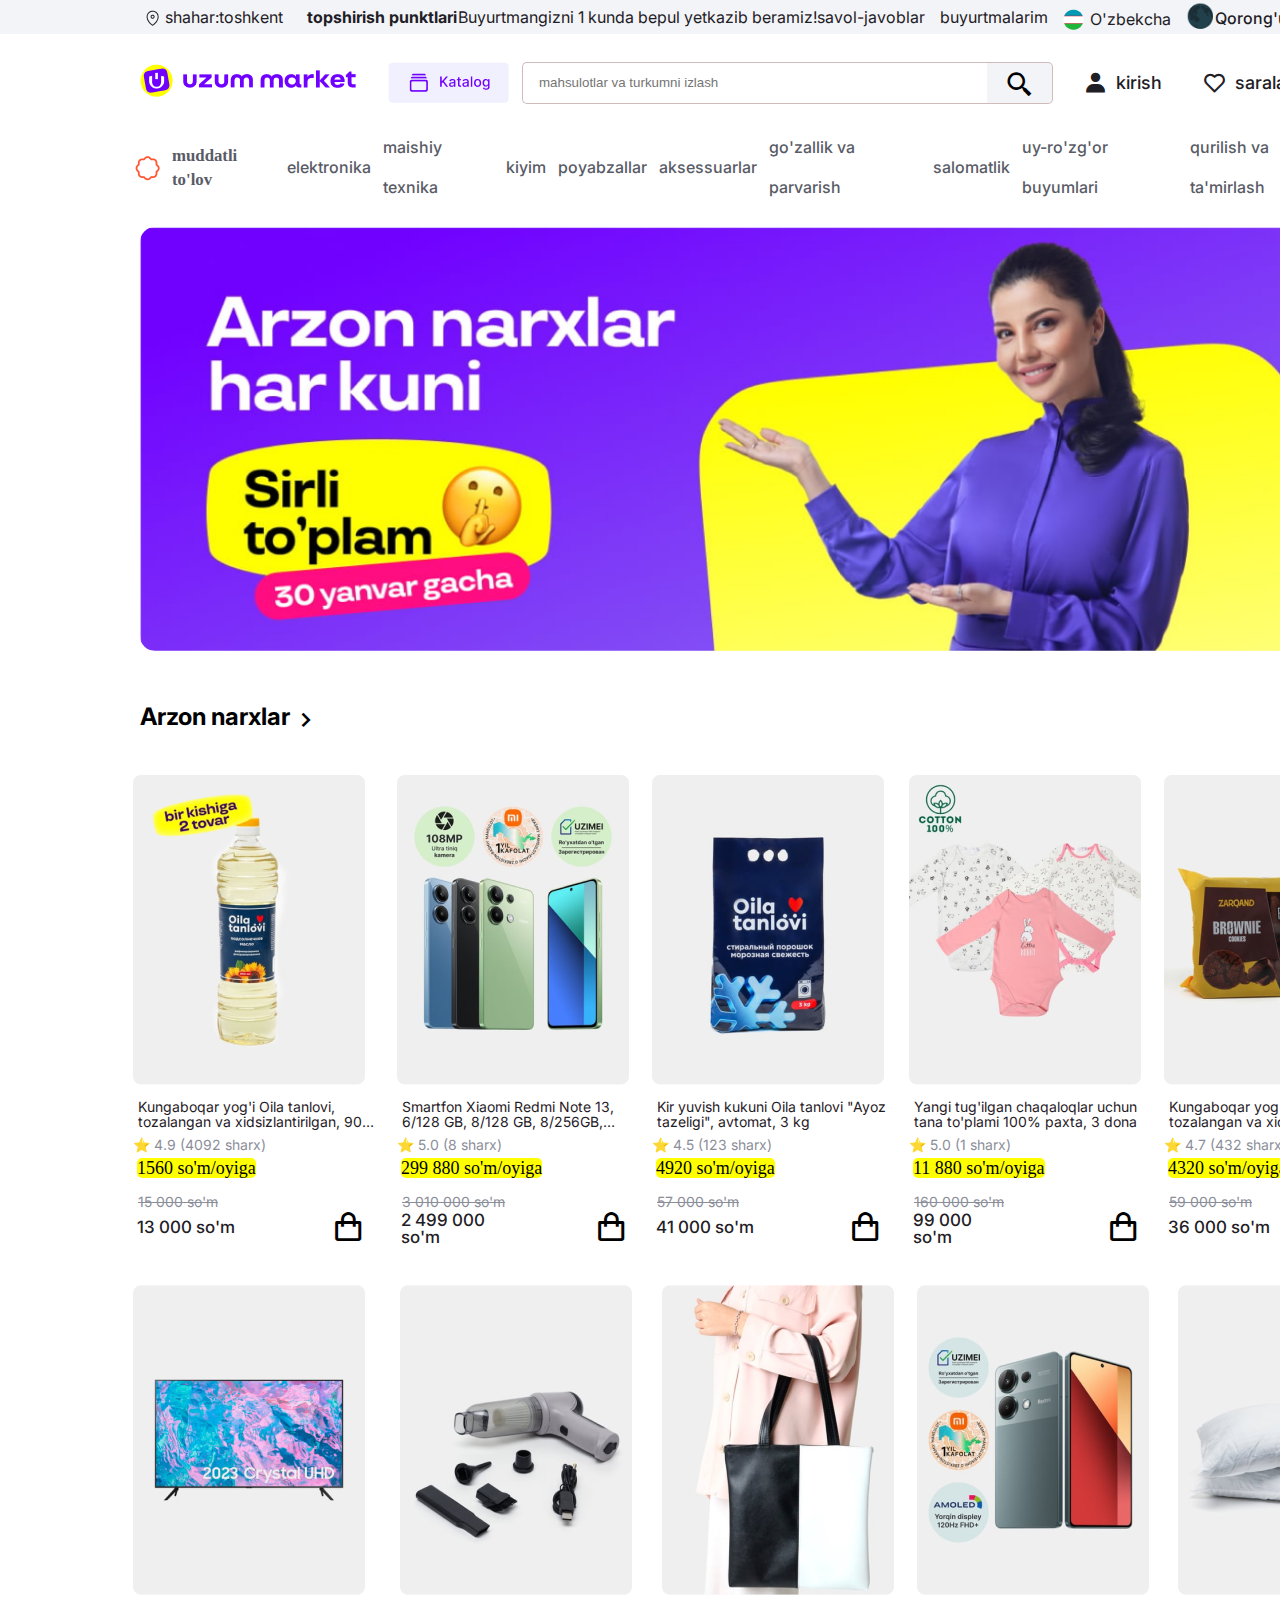
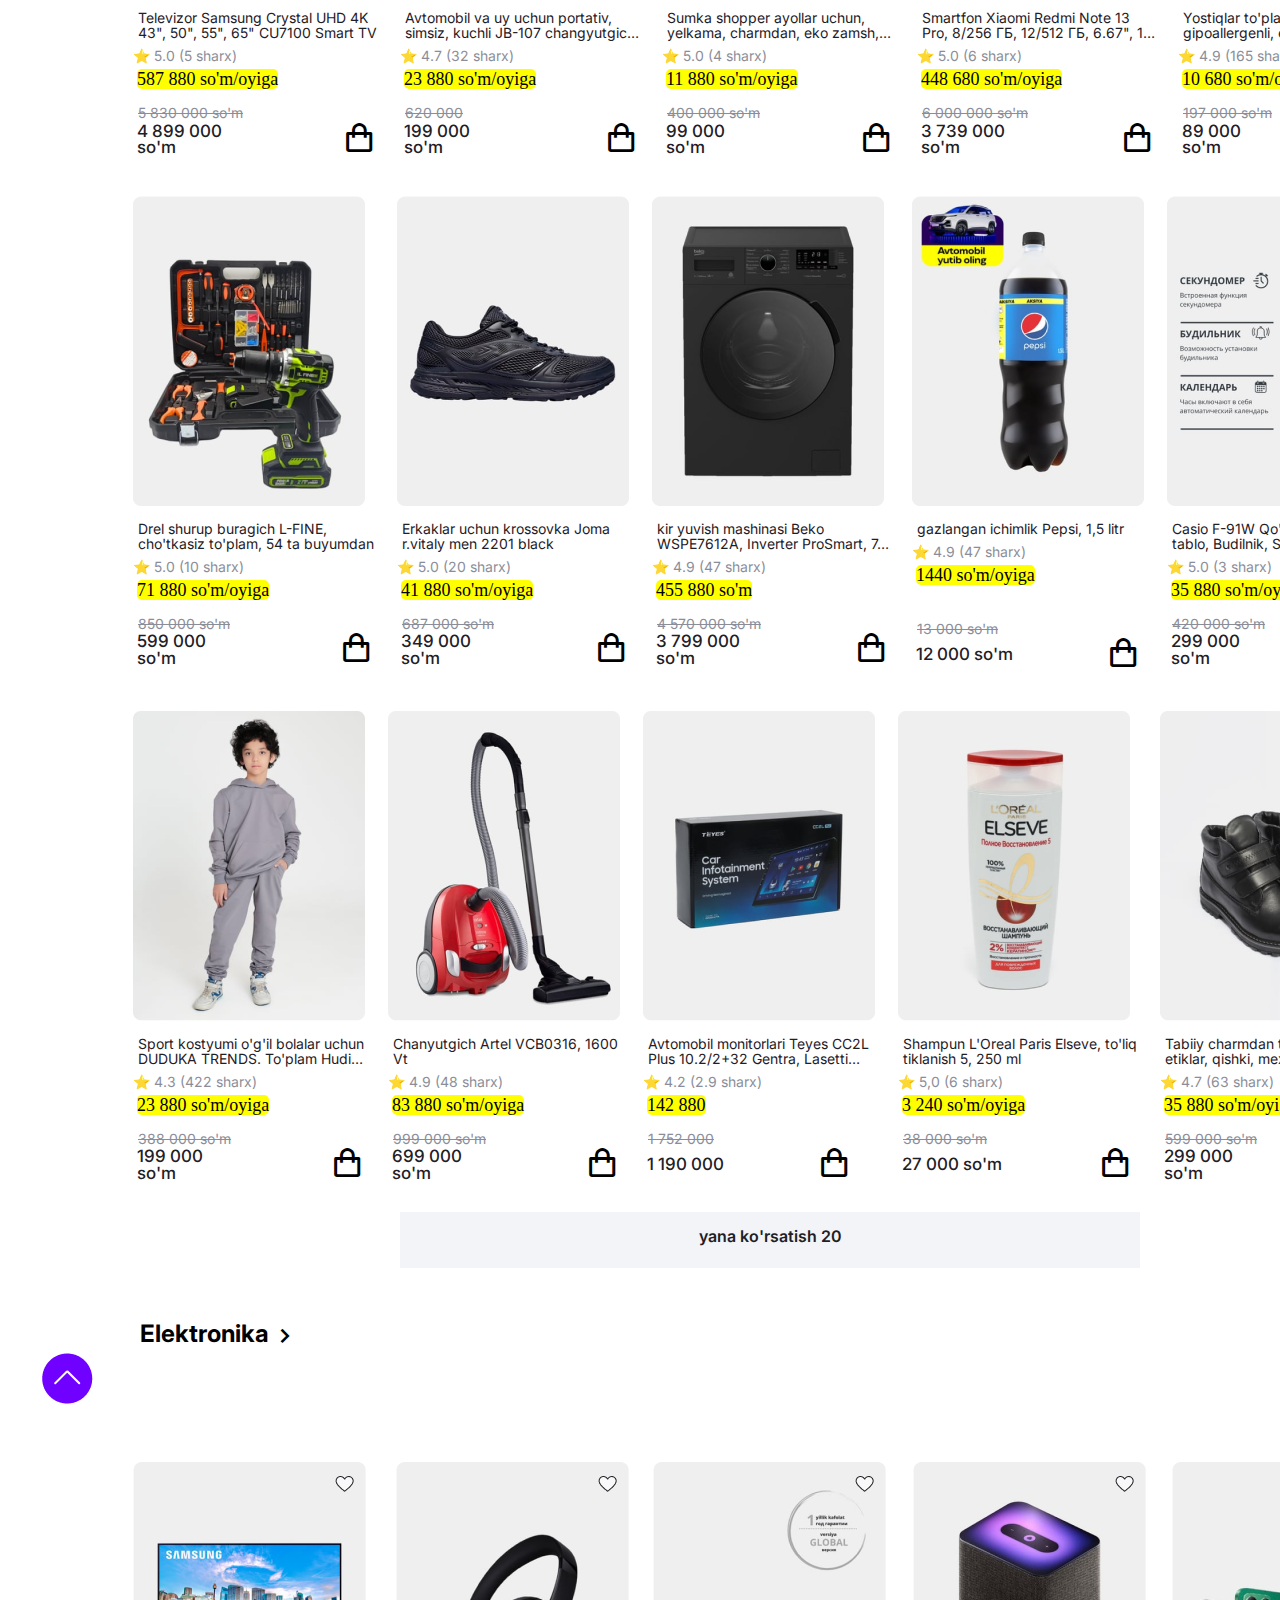
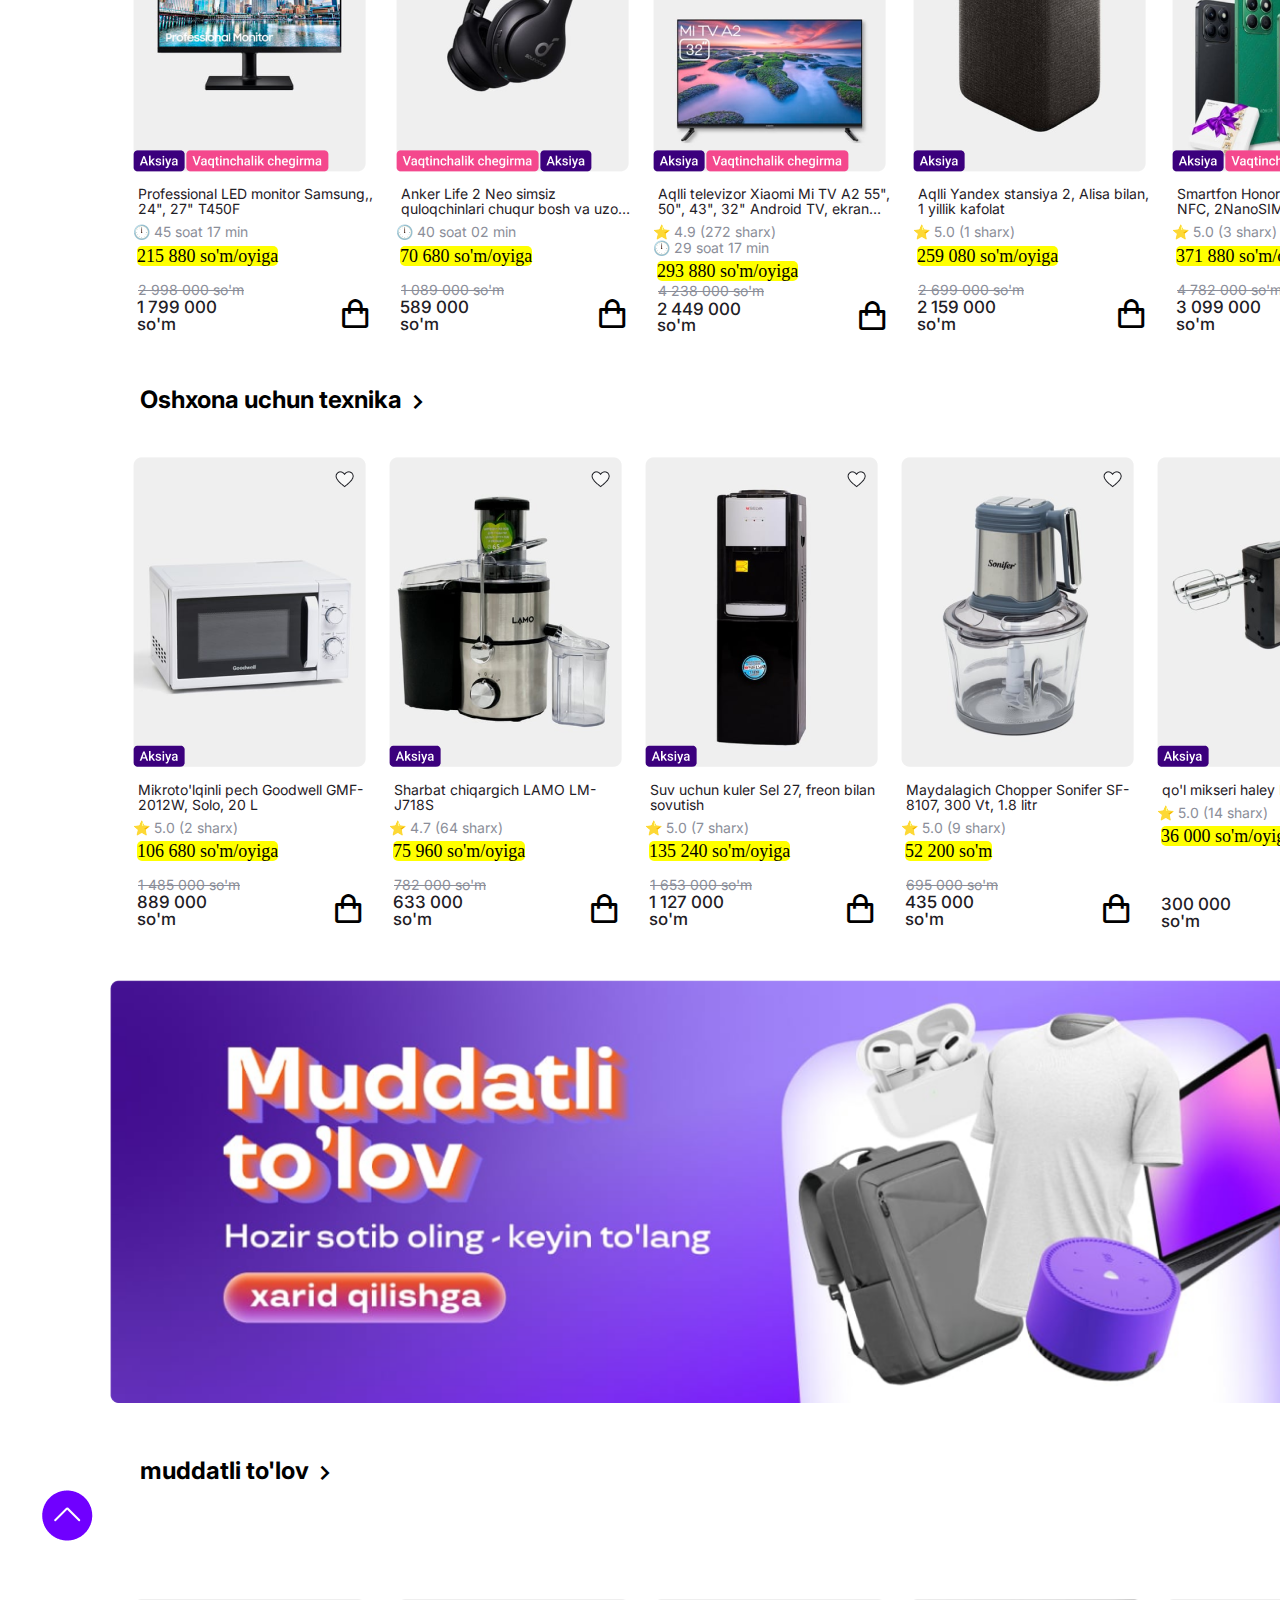
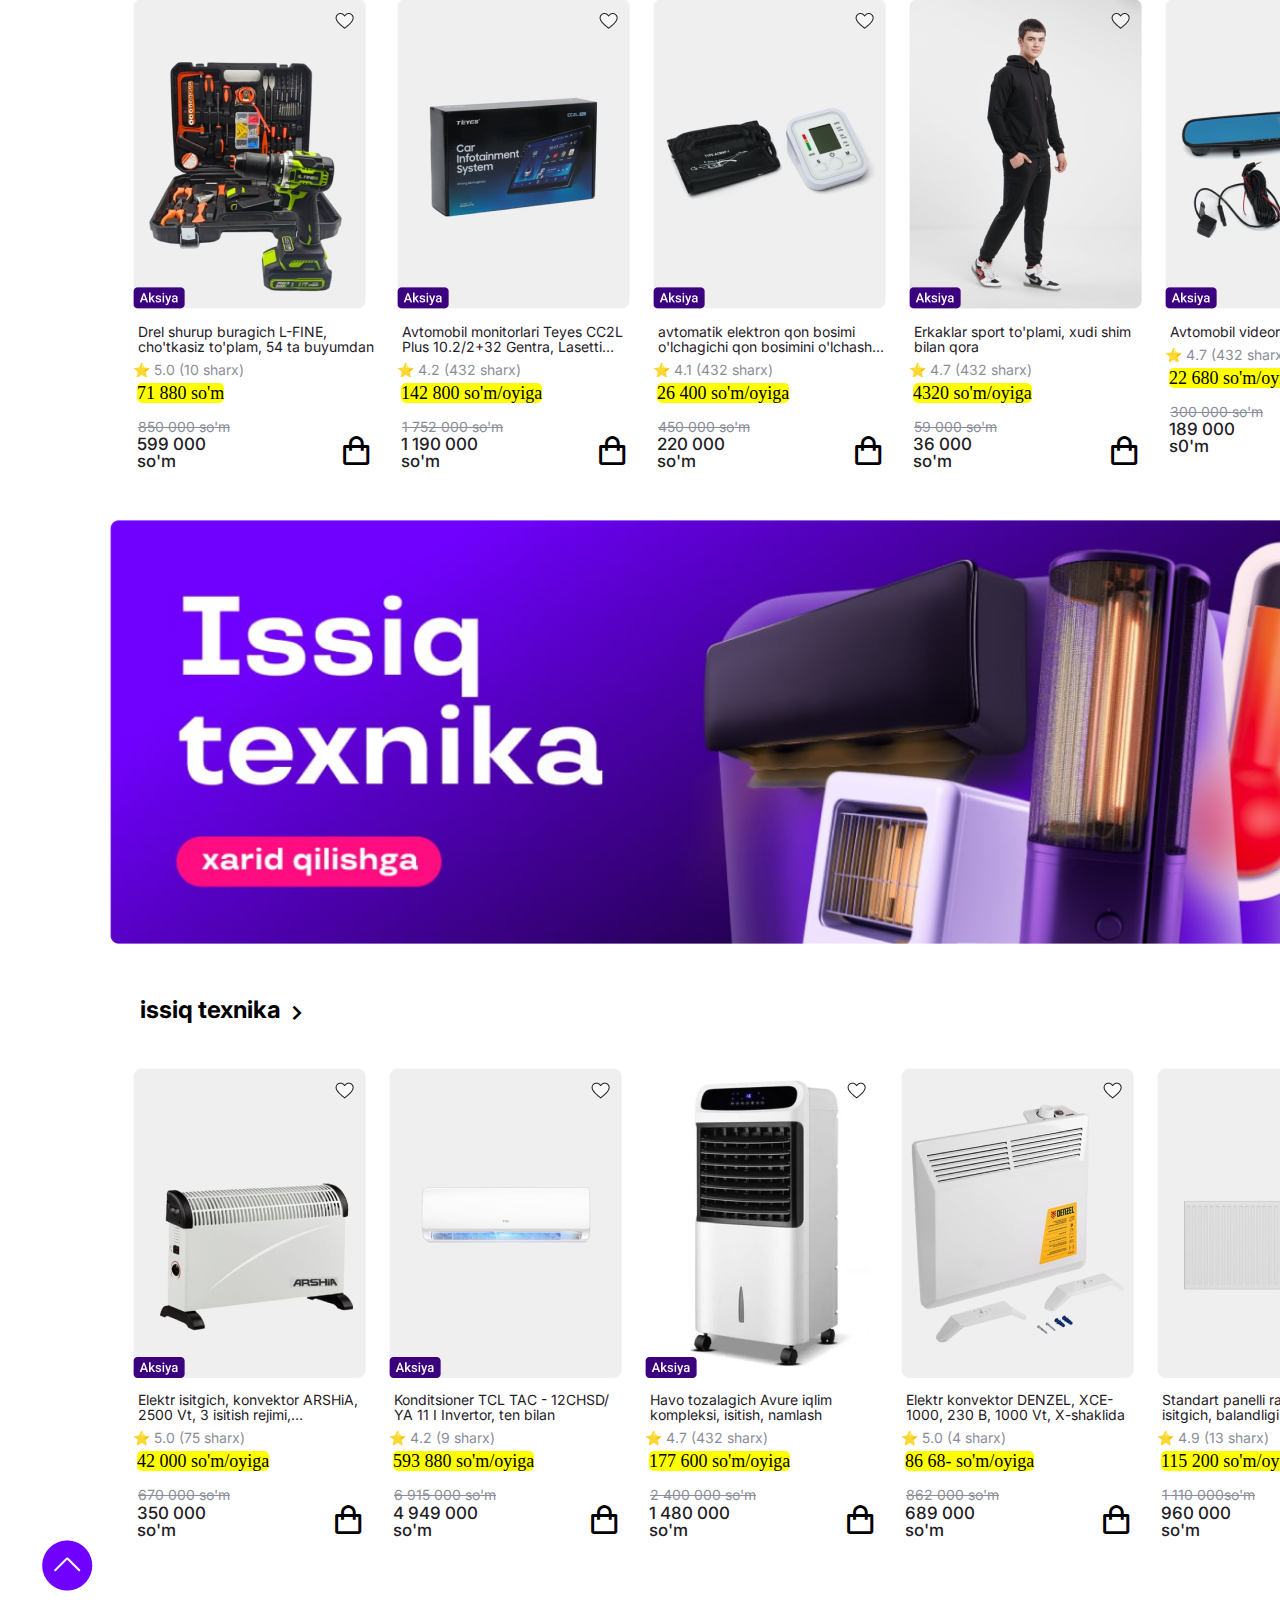
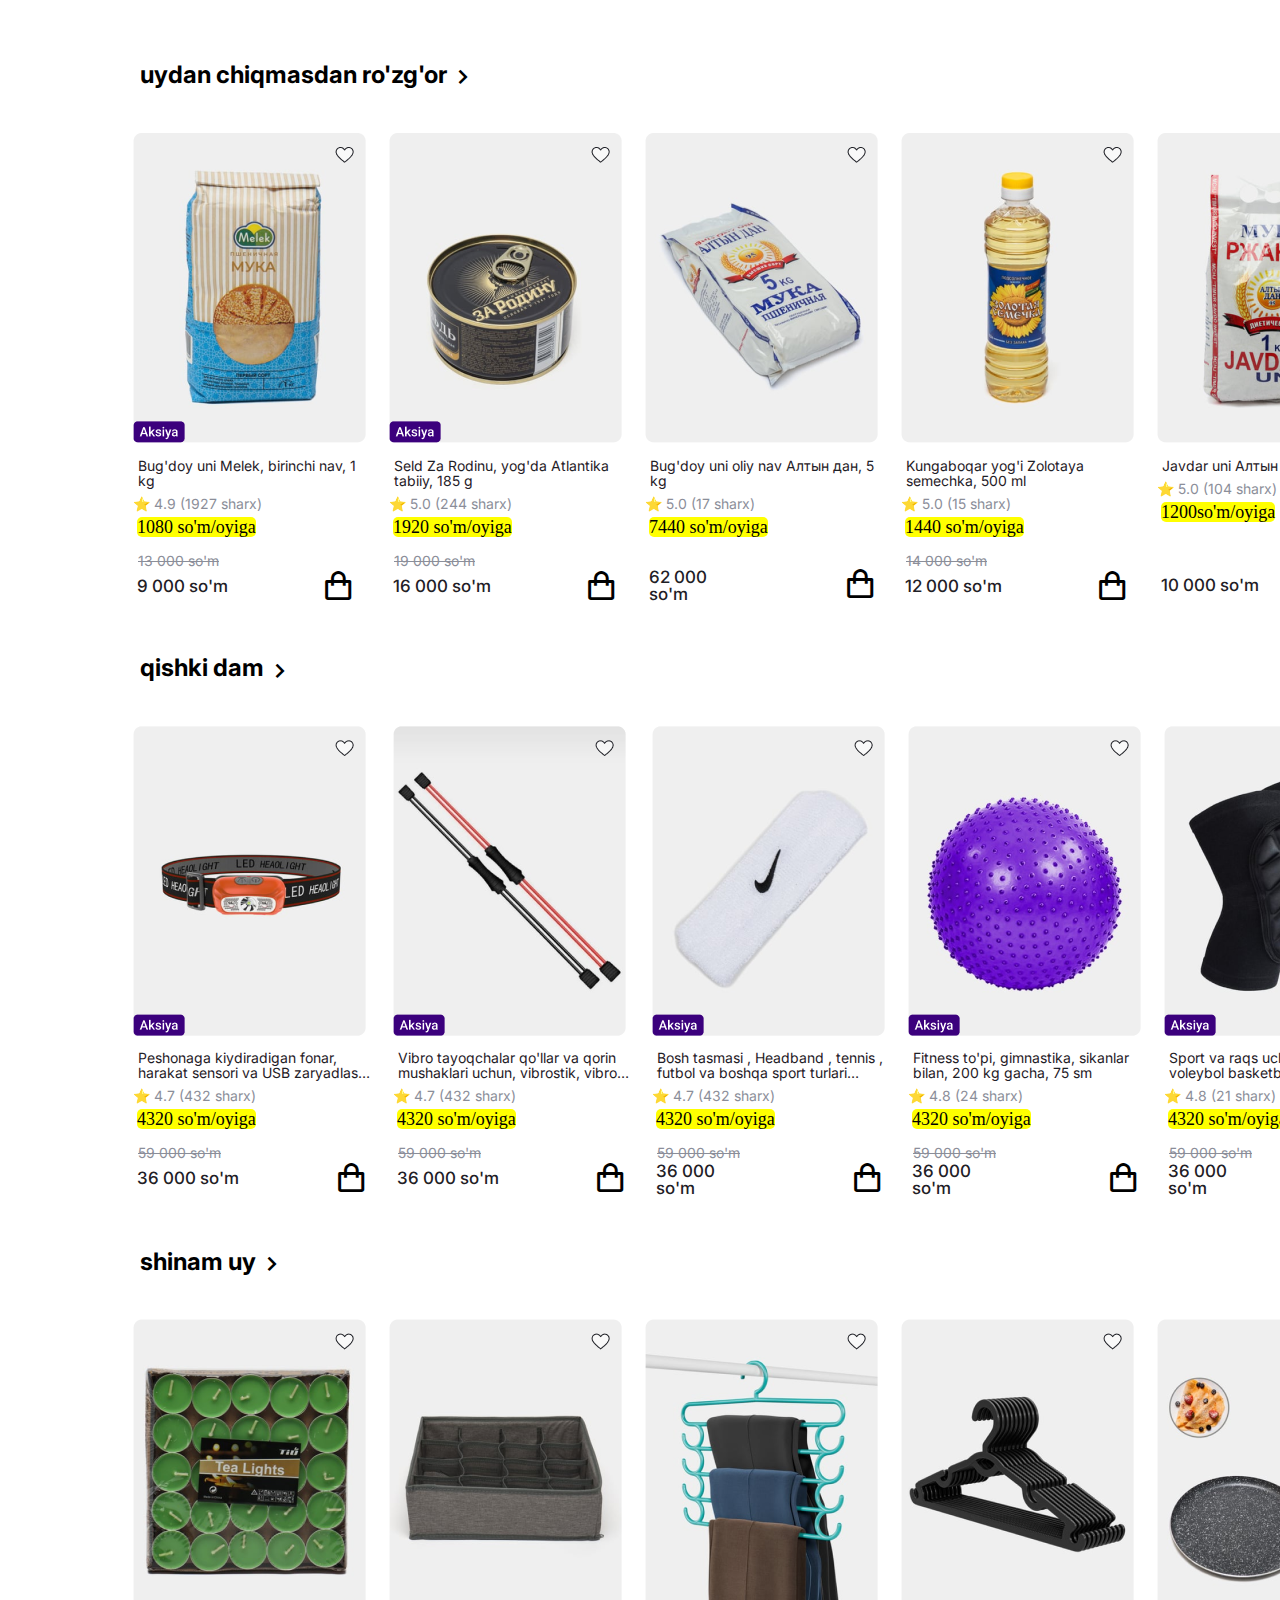
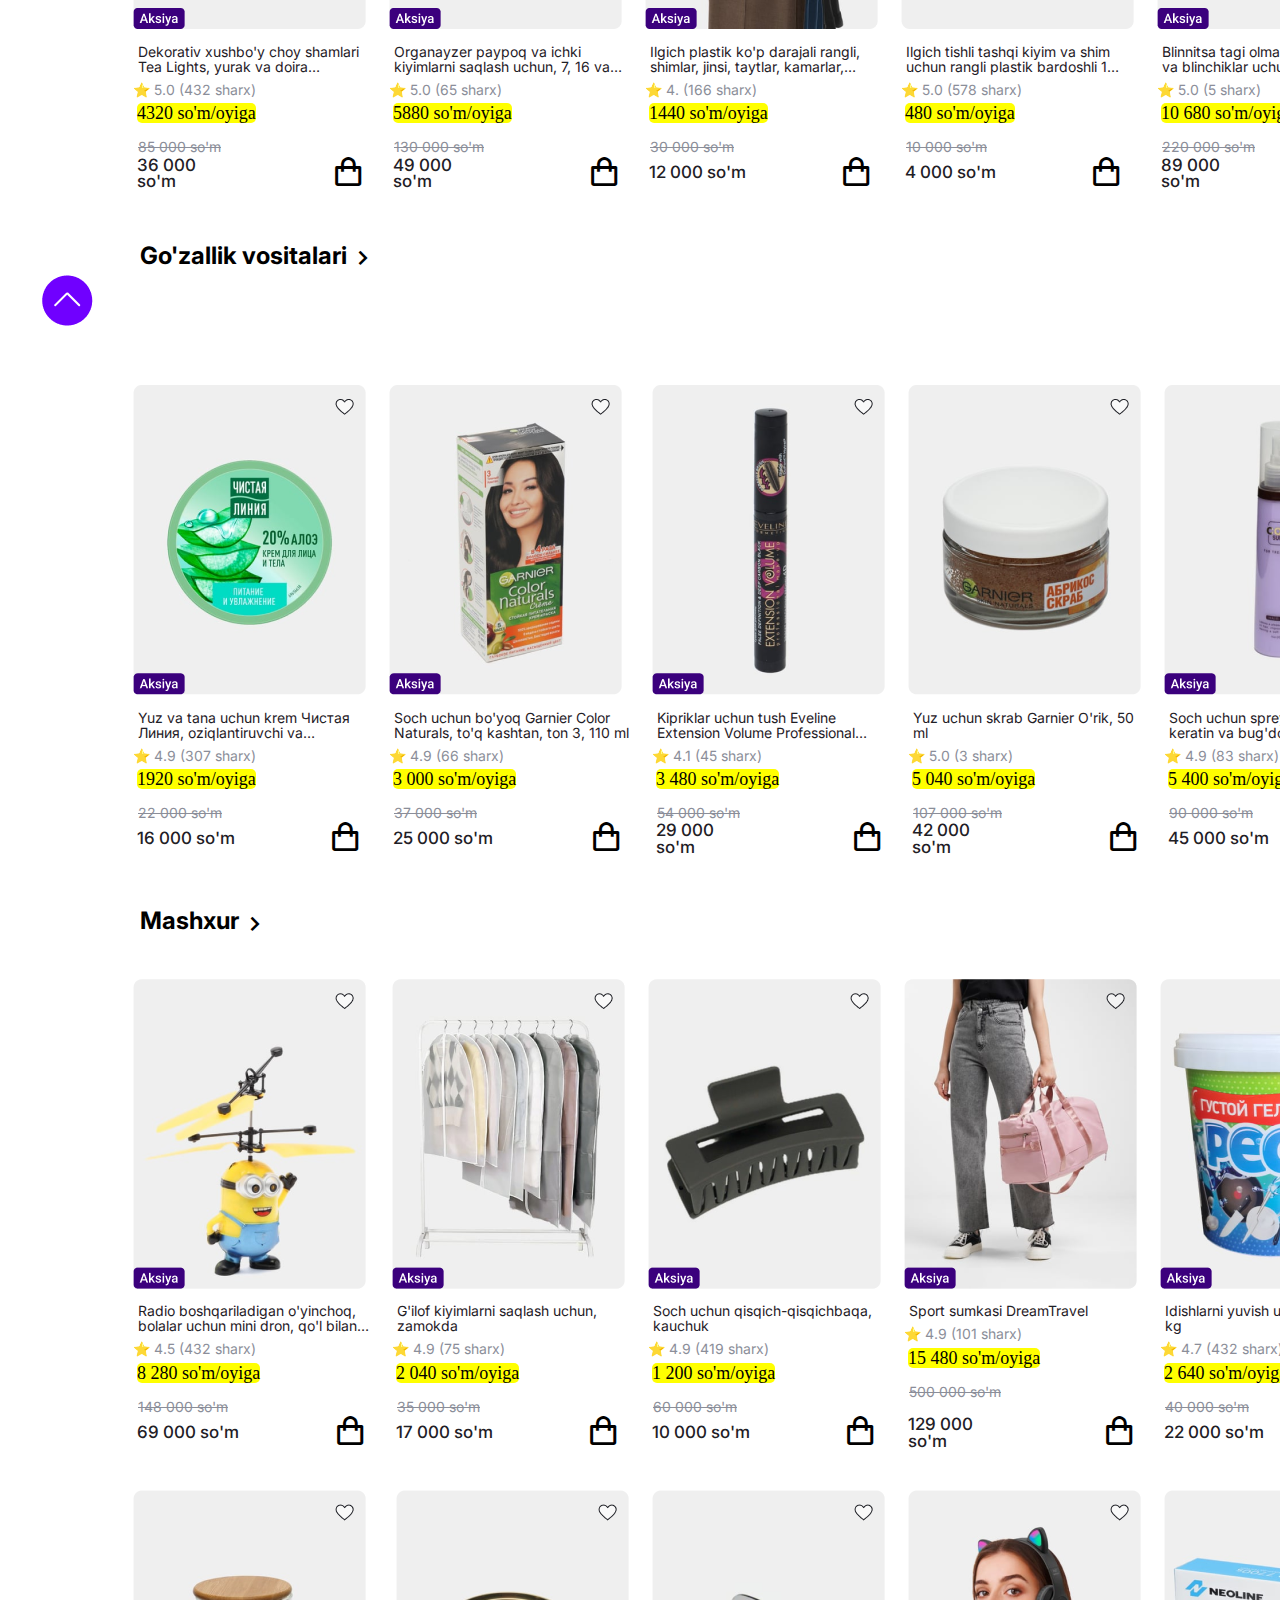
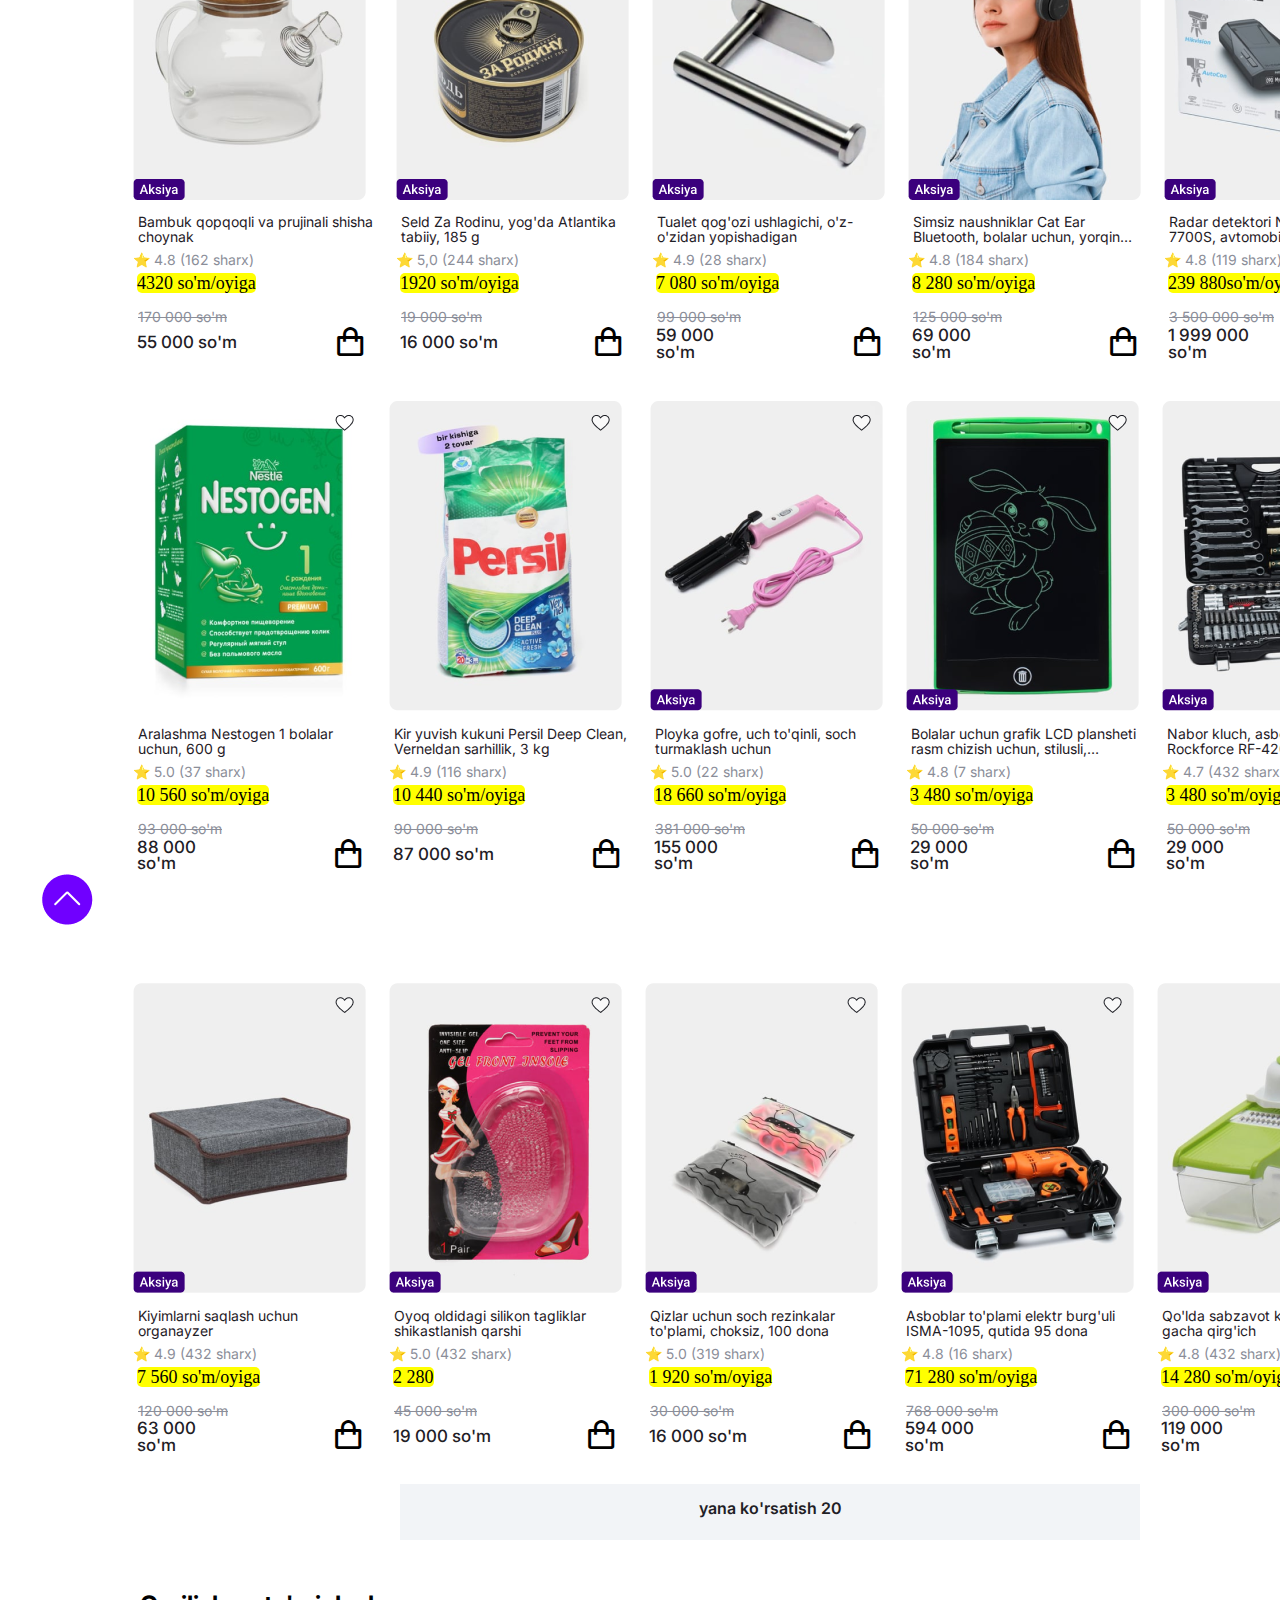
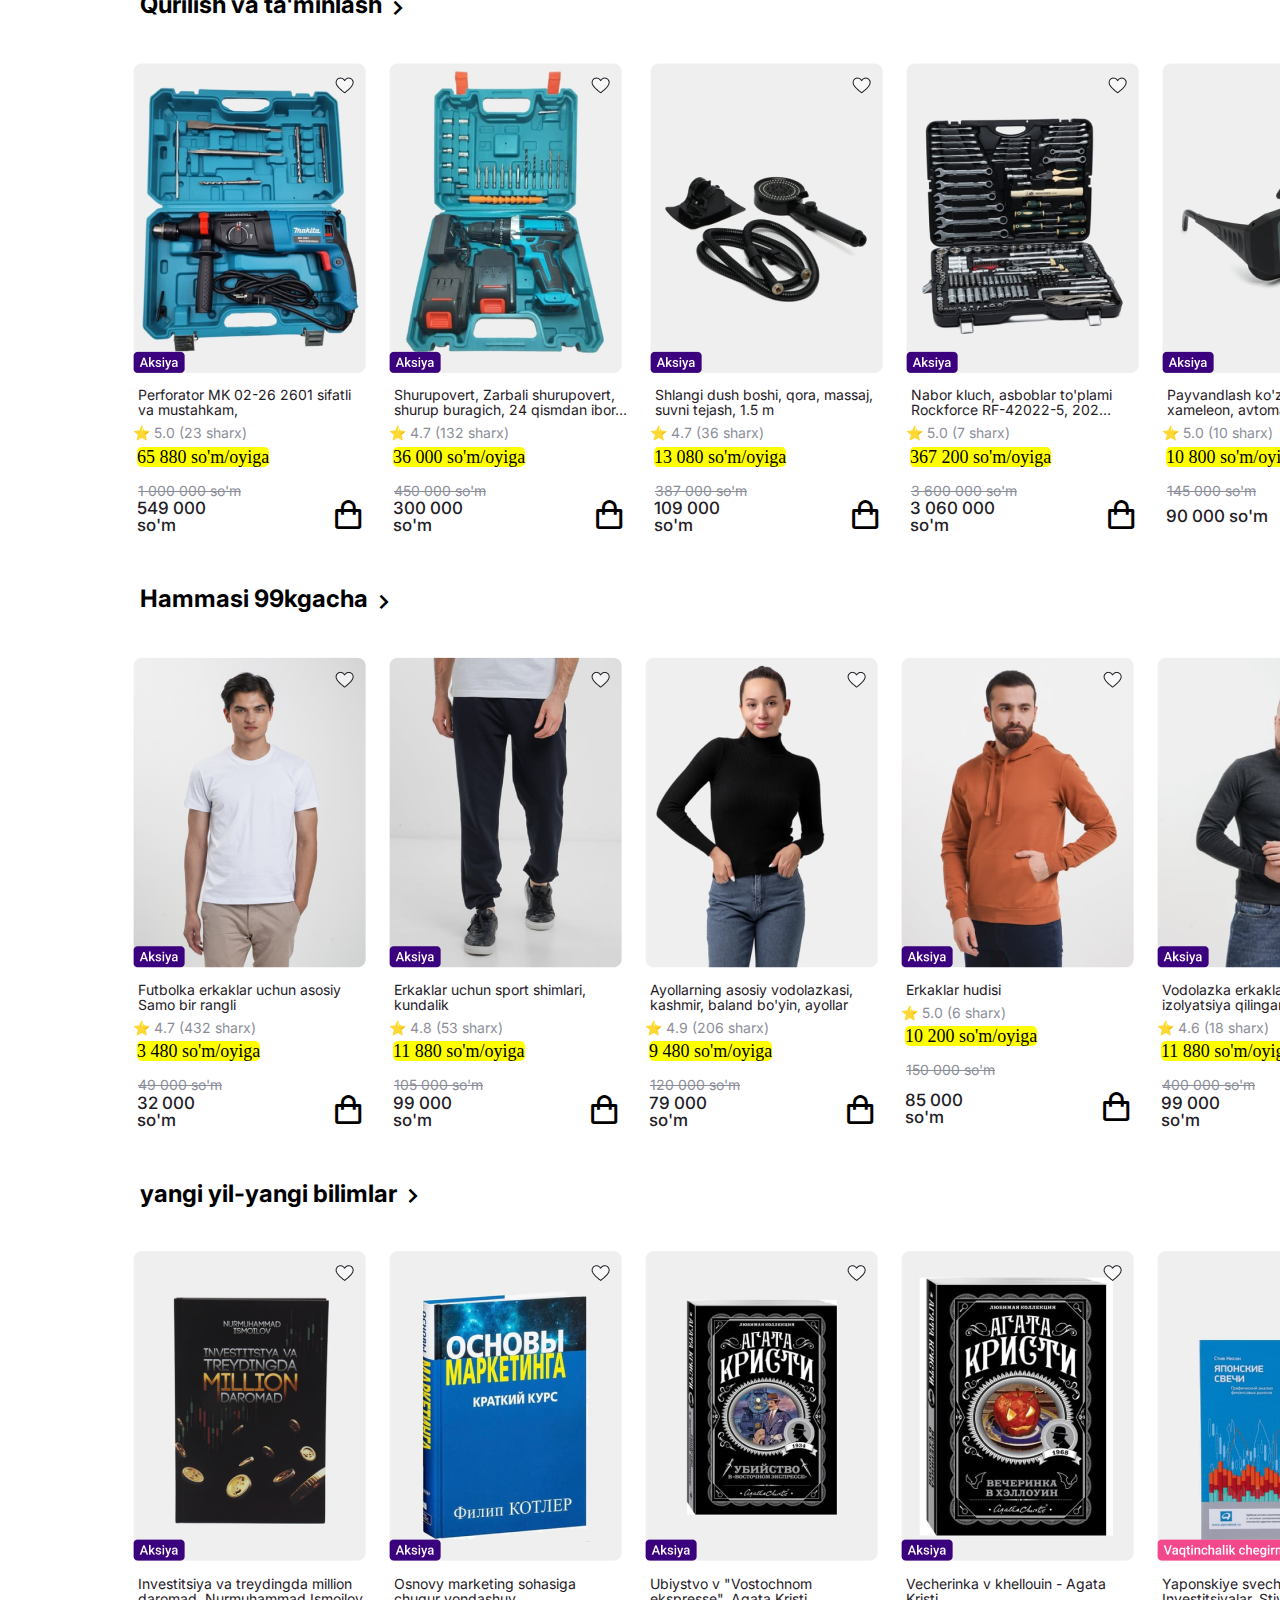
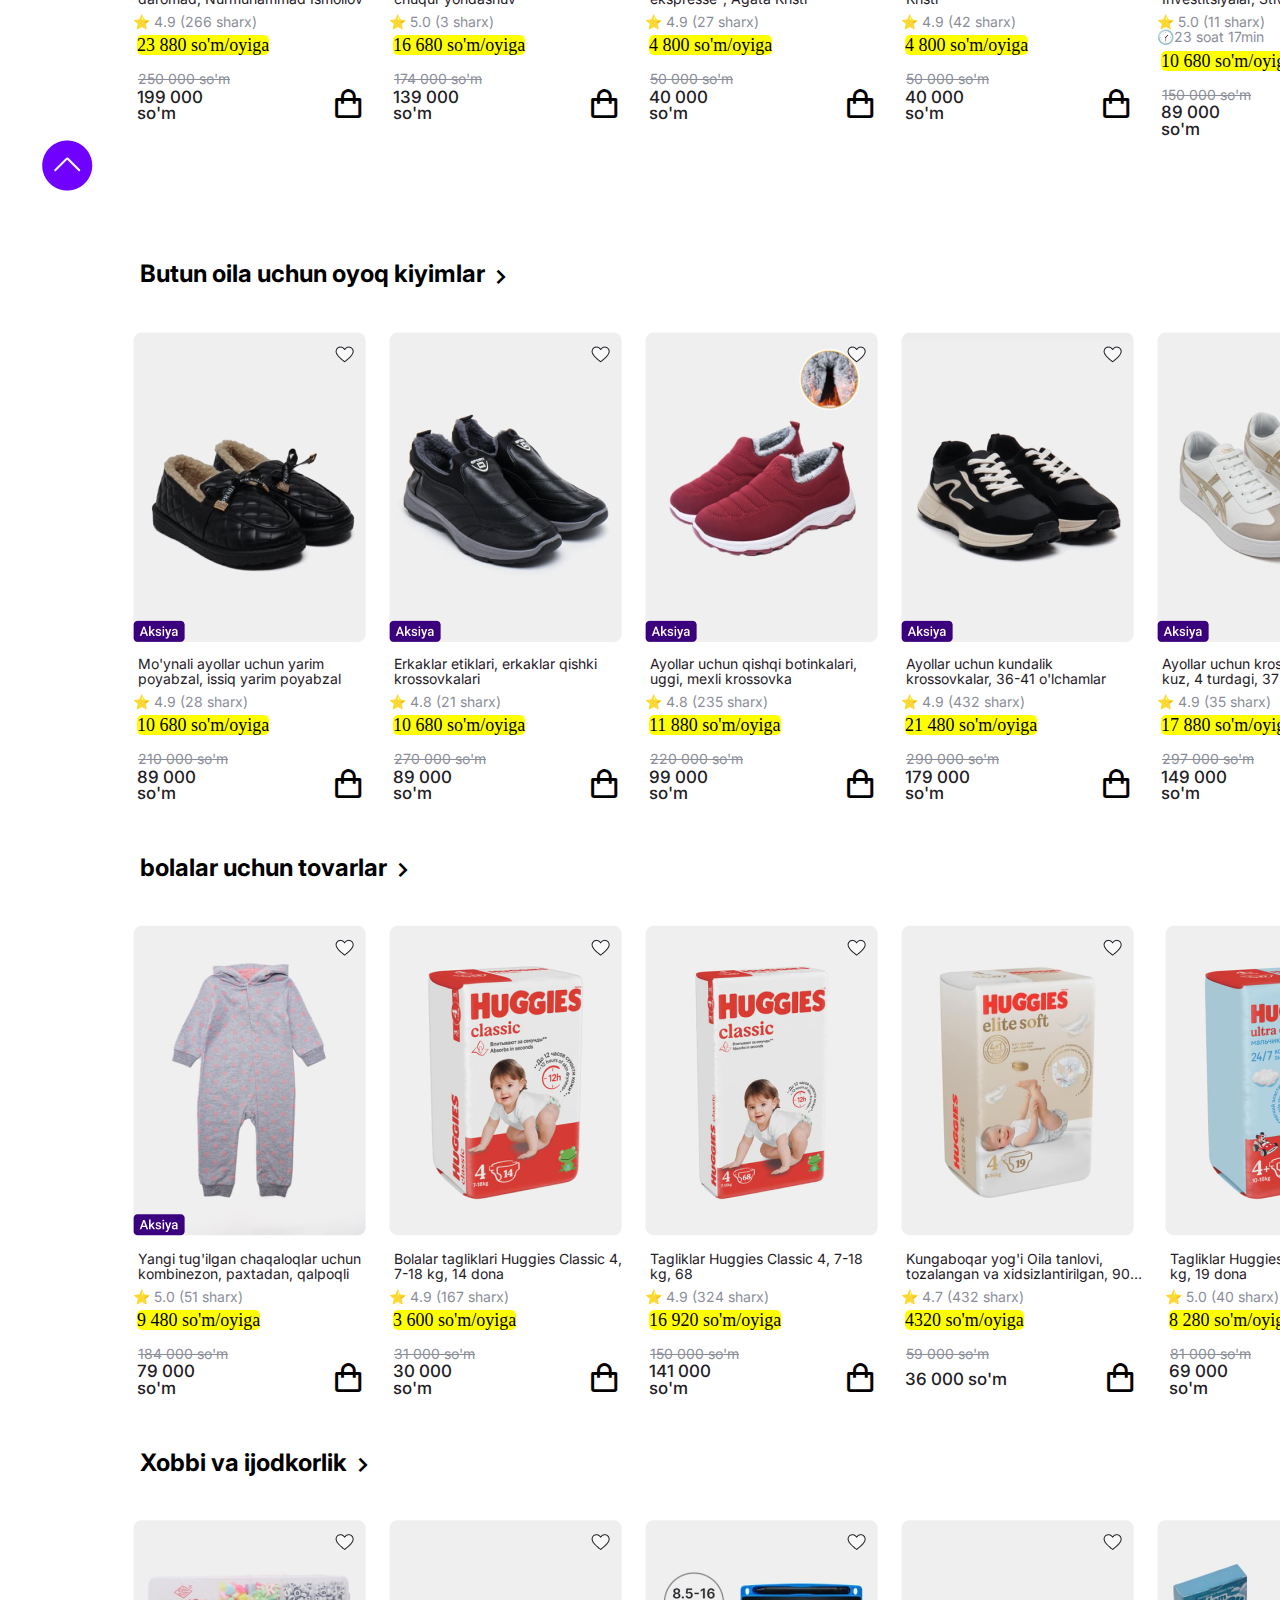
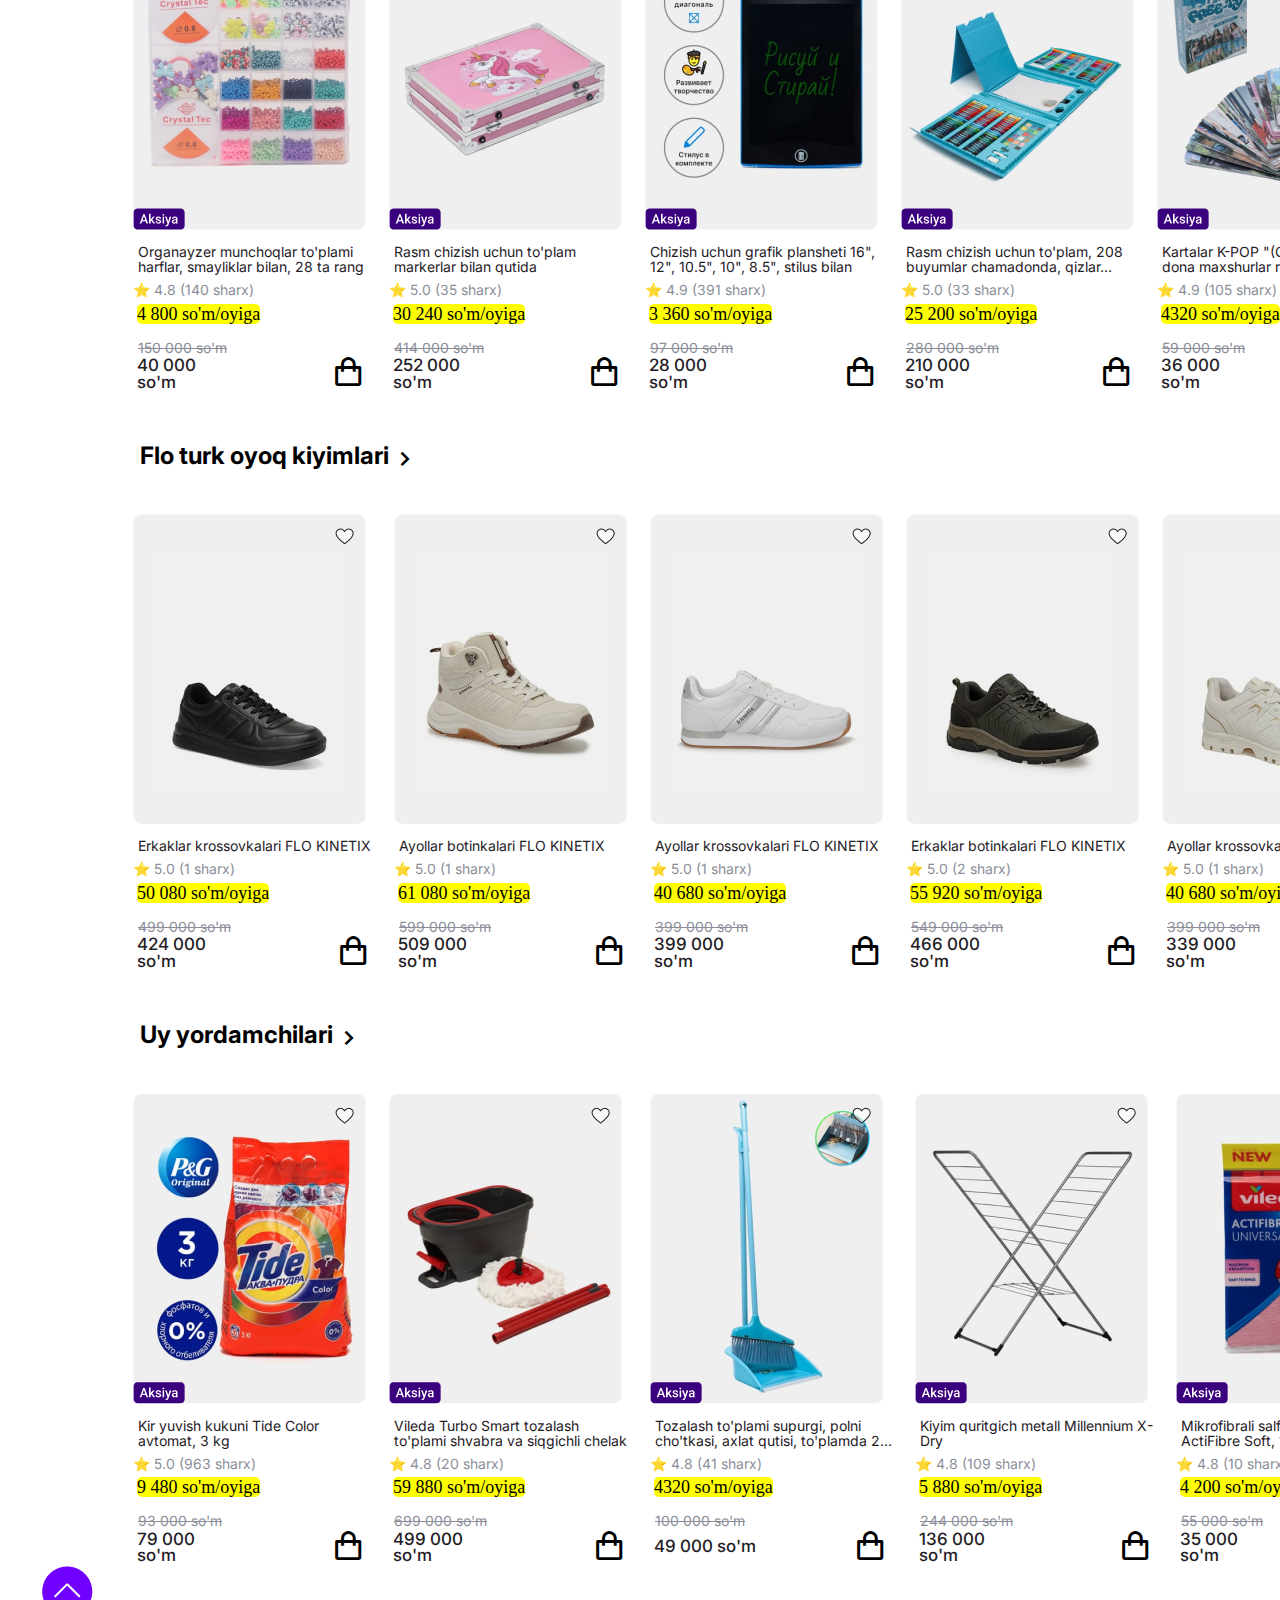
==== commit ba462b8f: "first commit" ====
--- a/index.html
+++ b/index.html
@@ -3,16 +3,18 @@
 <head>
     <meta charset="UTF-8">
     <meta name="viewport" content="width=device-width, initial-scale=1.0">
-    <title>Document</title>
+    <title>Uzum market</title>
     <link rel="stylesheet" href="style.css">
+    
     <link href='https://unpkg.com/boxicons@2.1.4/css/boxicons.min.css' rel='stylesheet'>
     <link rel="preconnect" href="https://fonts.googleapis.com">
 <link rel="preconnect" href="https://fonts.gstatic.com" crossorigin>
 <link href="https://fonts.googleapis.com/css2?family=Inter:ital,opsz,wght@0,14..32,100..900;1,14..32,100..900&family=Pacifico&family=Poppins:ital,wght@0,100;0,200;0,300;0,400;0,500;0,600;0,700;0,800;0,900;1,100;1,200;1,300;1,400;1,500;1,600;1,700;1,800;1,900&display=swap" rel="stylesheet">
-<link rel="shortcut icon" href="uz.jpg" type="image/x-icon">
+<link rel="shortcut icon" href="download.png" type="image/x-icon">
 
 </head>
 <body>
+   
 <div class="container">
    <header>
  
@@ -29,12 +31,15 @@
     <p>buyurtmalarim</p>
    <section class="se"> 
     <p class="uz"><img src="span.icon__selected-before_margin.png" alt="">O'zbekcha</p></section>
+ 
+
+<div style="align-items: center;"><a href="http://127.0.0.1:5502/" style="font-size: 23px ; padding-top: 8px;">🌑</a><a href="http://127.0.0.1:5502/">Qorong'u rejim</a></div>
 </div>
 
 </header>
 <section class="home">
-   <a href="index.html"><img src="div.middle-header-main-logo.png" alt=""></a>
-    <img src="Button.png" alt="">
+   <a href="index.html"><img style="padding-top: 10px;" src="div.middle-header-main-logo.png" class="market" alt=""></a>
+    <img src="Button.png" class="katalog" alt="">
     <div lang="input">
         <input type="text" placeholder="mahsulotlar va turkumni izlash">
     </div>
@@ -43,29 +48,30 @@
     </div>
     <div class="icons">
  
-   <div class="ic"> <a href="uzum market login/index.html"><i class='bx bxs-user' ></i></a> <a href="uzum market login/index.html">kirish</a></div>
-    <div class="ic"><a href="index2.html"><i class='bx bx-heart' id="hr" ></i></a> <a href="index2.html">saralanganlar</a></div>
+   <div class="ic"> <a href="https://uzum-market-login1.vercel.app/"><i class='bx bxs-user' ></i></a> <a href="https://uzum-market-login1.vercel.app/">kirish</a></div>
+    <div class="ic"><a href="https://uzum-market-saralanganlarr.vercel.app/"><i class='bx bx-heart' id="hr" ></i></a> <a href="https://uzum-market-saralanganlarr.vercel.app/">saralanganlar</a></div>
    <div class="ic"> <a href=""><i class='bx bx-shopping-bag' ></i> </a> <a href="">savat</a></div>
     </div>
 </section>
+<p id="max">maxsulot savatingizga qo'shildi</p>
 <section class="categories">
 <img src="./union.png.png" alt="">
 <b>muddatli to'lov</b>
-<a href="">elektronika </a>
-<a href="">maishiy texnika</a>
-<a href="">kiyim</a>
-<a href="">poyabzallar</a>
-<a href="">aksessuarlar</a>
-<a href="">go'zallik va parvarish</a>
-<a href="">salomatlik</a>
-<a href="">uy-ro'zg'or buyumlari</a>
-<a href="">qurilish va ta'mirlash</a>
-<select name="" id="">
-  <option value="again">yana</option>
-  <option value="flower">gullar</option>
-  <option value=" charger">zaryadchiklar</option>
-  <option value="mouse">mishkalar</option>
-</select>
+<div class="cate"><a href="https://uzum.uz/uz/category/elektronika-10020">elektronika </a><div class="underline"></div> </div>
+<div class="cate"><a href="https://uzum.uz/uz/category/maishiy-texnika-10004">maishiy texnika</a><div class="underline"></div></div>
+<div class="cate"><a href="https://uzum.uz/uz/category/kiyim-10014">kiyim</a><div class="underline"></div></div>
+<div class="cate"><a href="https://uzum.uz/uz/category/poyabzallar-10013">poyabzallar</a><div class="underline"></div></div>
+<div class="cate"><a href="https://uzum.uz/uz/category/aksessuarlar-10003">aksessuarlar</a><div class="underline"></div></div>
+<div class="cate"><a href="https://uzum.uz/uz/category/gozallik-va-parvarish-10012">go'zallik va parvarish</a><div class="underline"></div></div>
+<div class="cate"><a href="https://uzum.uz/uz/search?query=salomatlik&needsCorrection=1">salomatlik</a><div class="underline"></div></div>
+<div class="cate"><a href="https://uzum.uz/uz/search?query=uy%20ro%27zg%27or&needsCorrection=1">uy-ro'zg'or buyumlari</a><div class="underline"></div></div>
+<div class="cate"><a href="https://uzum.uz/uz/search?query=qurilish%20va%20ta%27mirlash&needsCorrection=1">qurilish va ta'mirlash</a><div class="underline"></div></div>
+    <select name="" id="" style="margin: 0; padding: 0; gap: 0;">
+      <option value="again">yana</option>
+      <option value="flower">gullar</option>
+      <option value=" charger">zaryadchiklar</option>
+      <option value="mouse">mishkalar</option>
+    </select>
 </section>
 <section class="slide">
     <img src="./main_page_banner.jpg.png" alt="">
@@ -2090,6 +2096,16 @@
     padding-left: 260px;  padding-top: 18px;">«2024© XK MCHJ «UZUM MARKET». STIR 309376127. Barcha huquqlar himoyalangan»</p></div>
   </footer>
 </div>
-
+<script>
+  document.getElementById('bx-shopping-bag').addEventListener('click', function() {
+      const max = document.getElementById('message');
+      max.style.display = 'block';
+      setTimeout(() => {
+          max.style.display = 'none';
+      }, 2000); // Hide message after 2 seconds
+  });
+
+
+</script>
 </body>
 </html>--- a/style.css
+++ b/style.css
@@ -10,6 +10,7 @@
  
 justify-content: space-between;
 background-color: #F2F4F7;
+align-items: center;
 
 }
 a{
@@ -106,11 +107,15 @@
     border-top: 0.1px solid rgb(208, 187, 187);
     border-right: 0.1px solid rgb(208, 187, 187);
     border-bottom: 0.1px solid rgb(208, 187, 187);
+    
       
 }
 .search i{
     align-self: center;
     margin-top: 7px;
+    /* transform: rotate(360deg); */
+
+    
 }
  
 input{
@@ -162,6 +167,7 @@
     display: flex;
     align-items: center;
 }
+ 
 
 .categories{
     display: flex;
@@ -322,6 +328,7 @@
 
 
 }
+
 .show{
     width: 740px;
     height: 56px;
@@ -354,7 +361,58 @@
     
     
     
-}
+    
+}   
+ 
+@keyframes move {
+    0% {
+      transform: translate(0); 
+      width: 30px;
+      background-color: #F2F4F7;
+     
+    }
+    50% {
+        width: 40px;
+        transform: translate(10px);
+        background-color: #1F2026;
+    }
+    
+    100% {
+        
+        background-color: #1F2026;
+       width: 120px;
+    }
+  }
+
+  /* Styling the div with the class "dd" */
+  .underline{
+    width: px;
+    height: 2px;
+    background-color: white;
+
+     
+  }
+  .underline:hover a{
+     animation-duration: 0.5s;
+     animation-name: move ;
+     animation-timing-function: linear;
+     animation-fill-mode: forwards;
+    
+  }
+  
+ 
+
+  @keyframes movew{
+    0% { transform: translate(-2px);
+        
+    }
+ 
+    100% {
+        transform: translateX(30px);
+    }
+  }
+ 
+  
 .wrapper:hover{
     transform: scale(1.1);
     transition-duration: 1s;
@@ -362,23 +420,14 @@
 .slide img{
     border-radius: 15px;
 }
-    .slide img:hover{
-    transform: scale(1.1);
-    transition-duration: 1s;
-    
-    }
+ 
 a:hover{
-    text-decoration: underline;
+    text-decoration: none;
 }
 .yana:hover{
     text-decoration: underline;
 }
-.search i:hover{
-transform: rotate(90deg);
-font-size: 30px;
-transform-origin: center;
-transition-duration: 1s;
-}
+ 
 .search{
     font-size: 30px;
      
@@ -402,6 +451,9 @@
 
 
 }
+body{
+    position: relative;
+}
 .scroller{
     width: max-content;
     height: auto;
@@ -456,7 +508,7 @@
 }
 .pp1 a, .pp2 a{
 color: #1F2026;
- 
+
 }
 
 .pp2 img{
@@ -495,4 +547,41 @@
 .good{
     margin-left: 140px;
     margin-top: 50px;
+}
+
+.cate a{
+    text-decoration: none;
+    position: relative;
+    
+}
+.cate a::after{
+    content: '';
+    position: absolute;
+    background-color: black;
+    left: 0;
+    bottom: -10px;
+    height: 2px;
+    width: 0;
+    transition: width 1s ease-out;
+    /* animation-direction: alternate;
+    animation-iteration-count: 2; */
+
+}
+.cate a:hover::after{
+    width: 100%;
+     
+}
+.cate a:hover{
+    color: black;
+}
+.bx-shopping-bag:hover {
+    #max{
+      display: block;
+    }
+}
+#max{
+    width: max-content;
+    height: 50px;
+    background-color: #595B66;
+    display: none;
 }